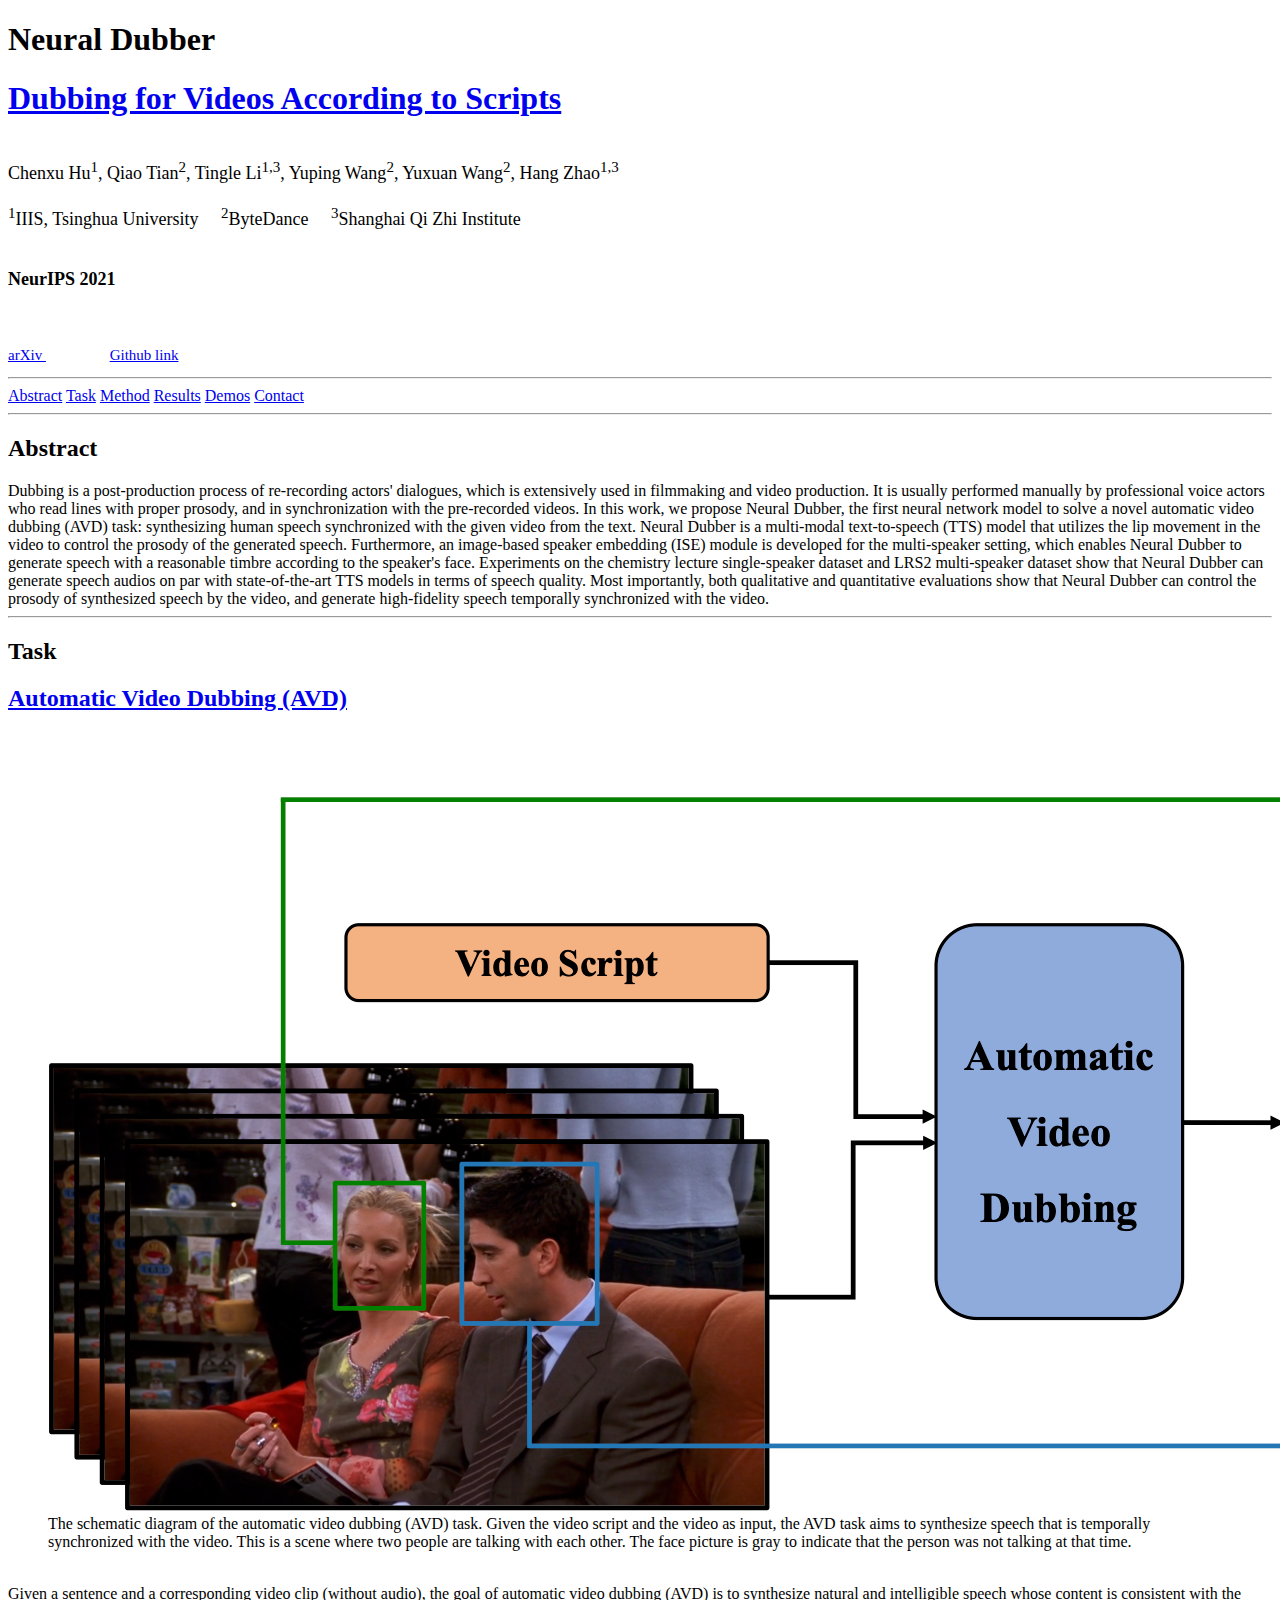
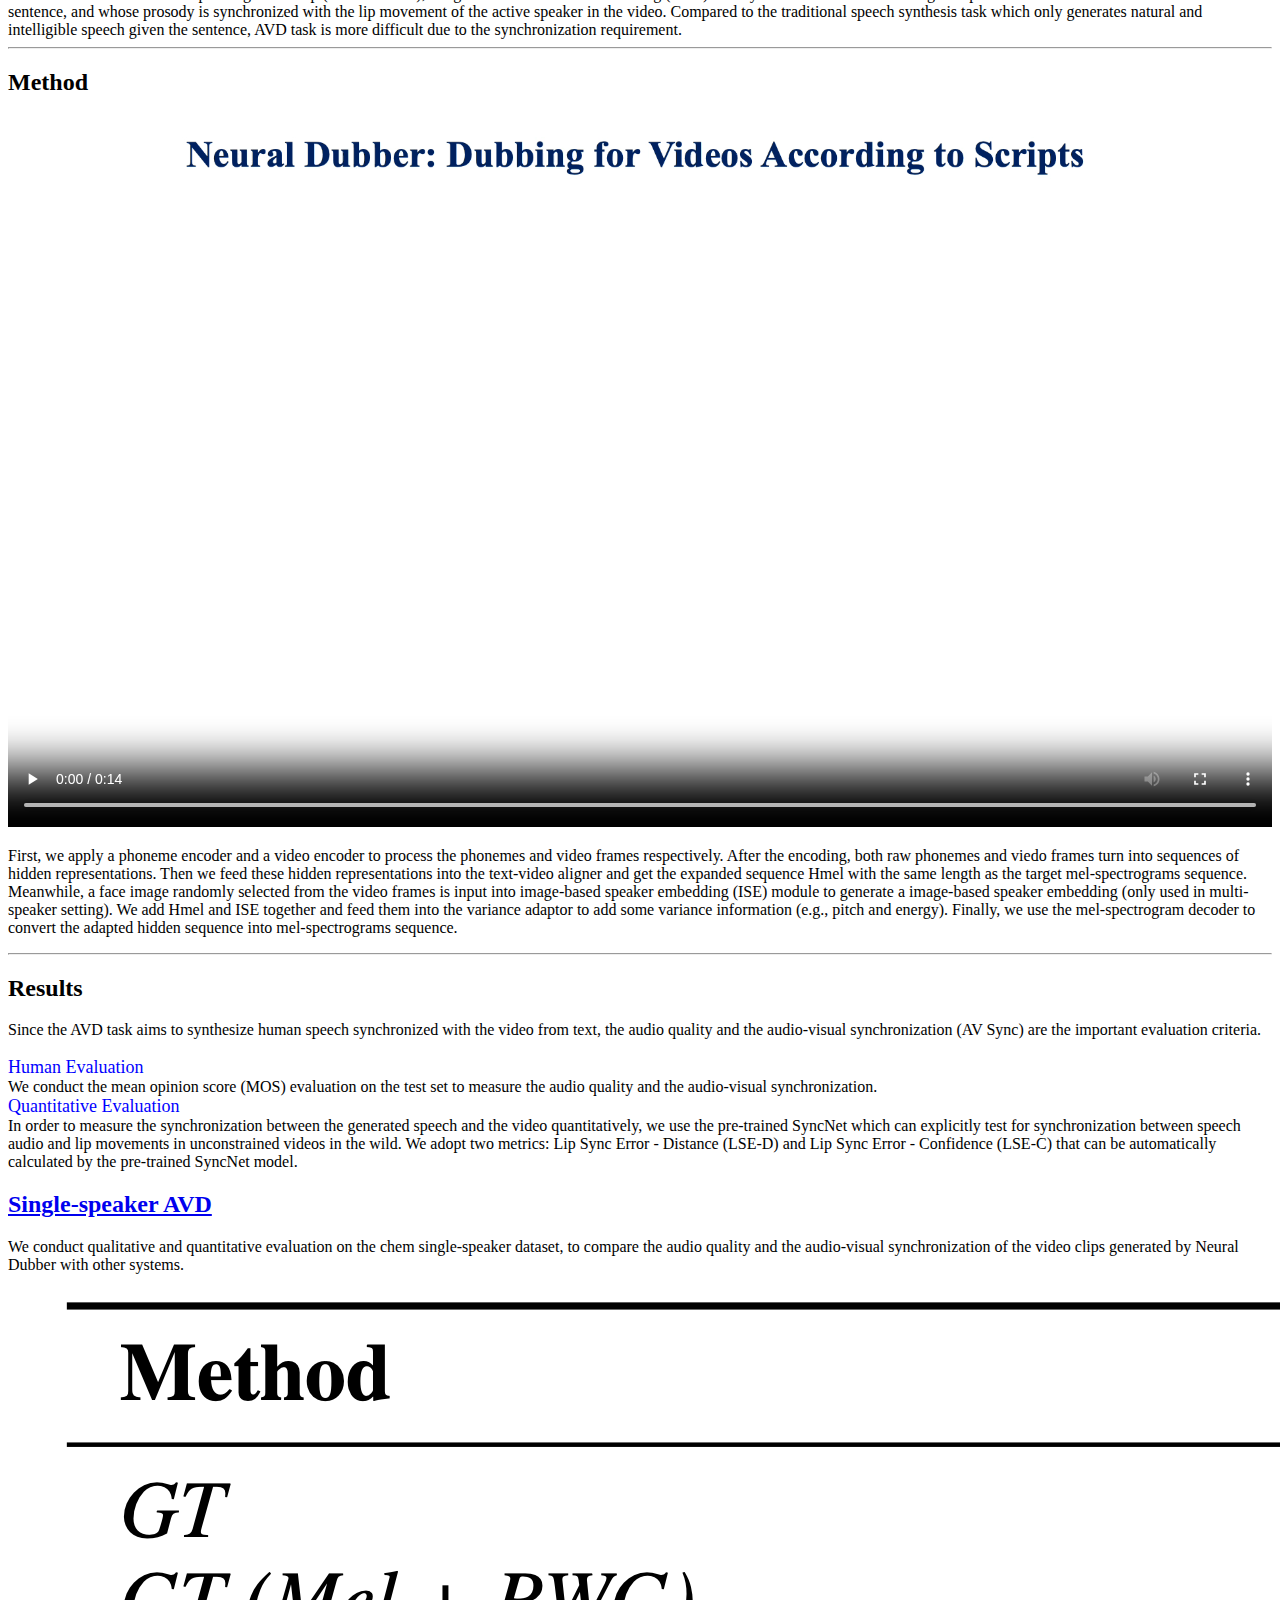
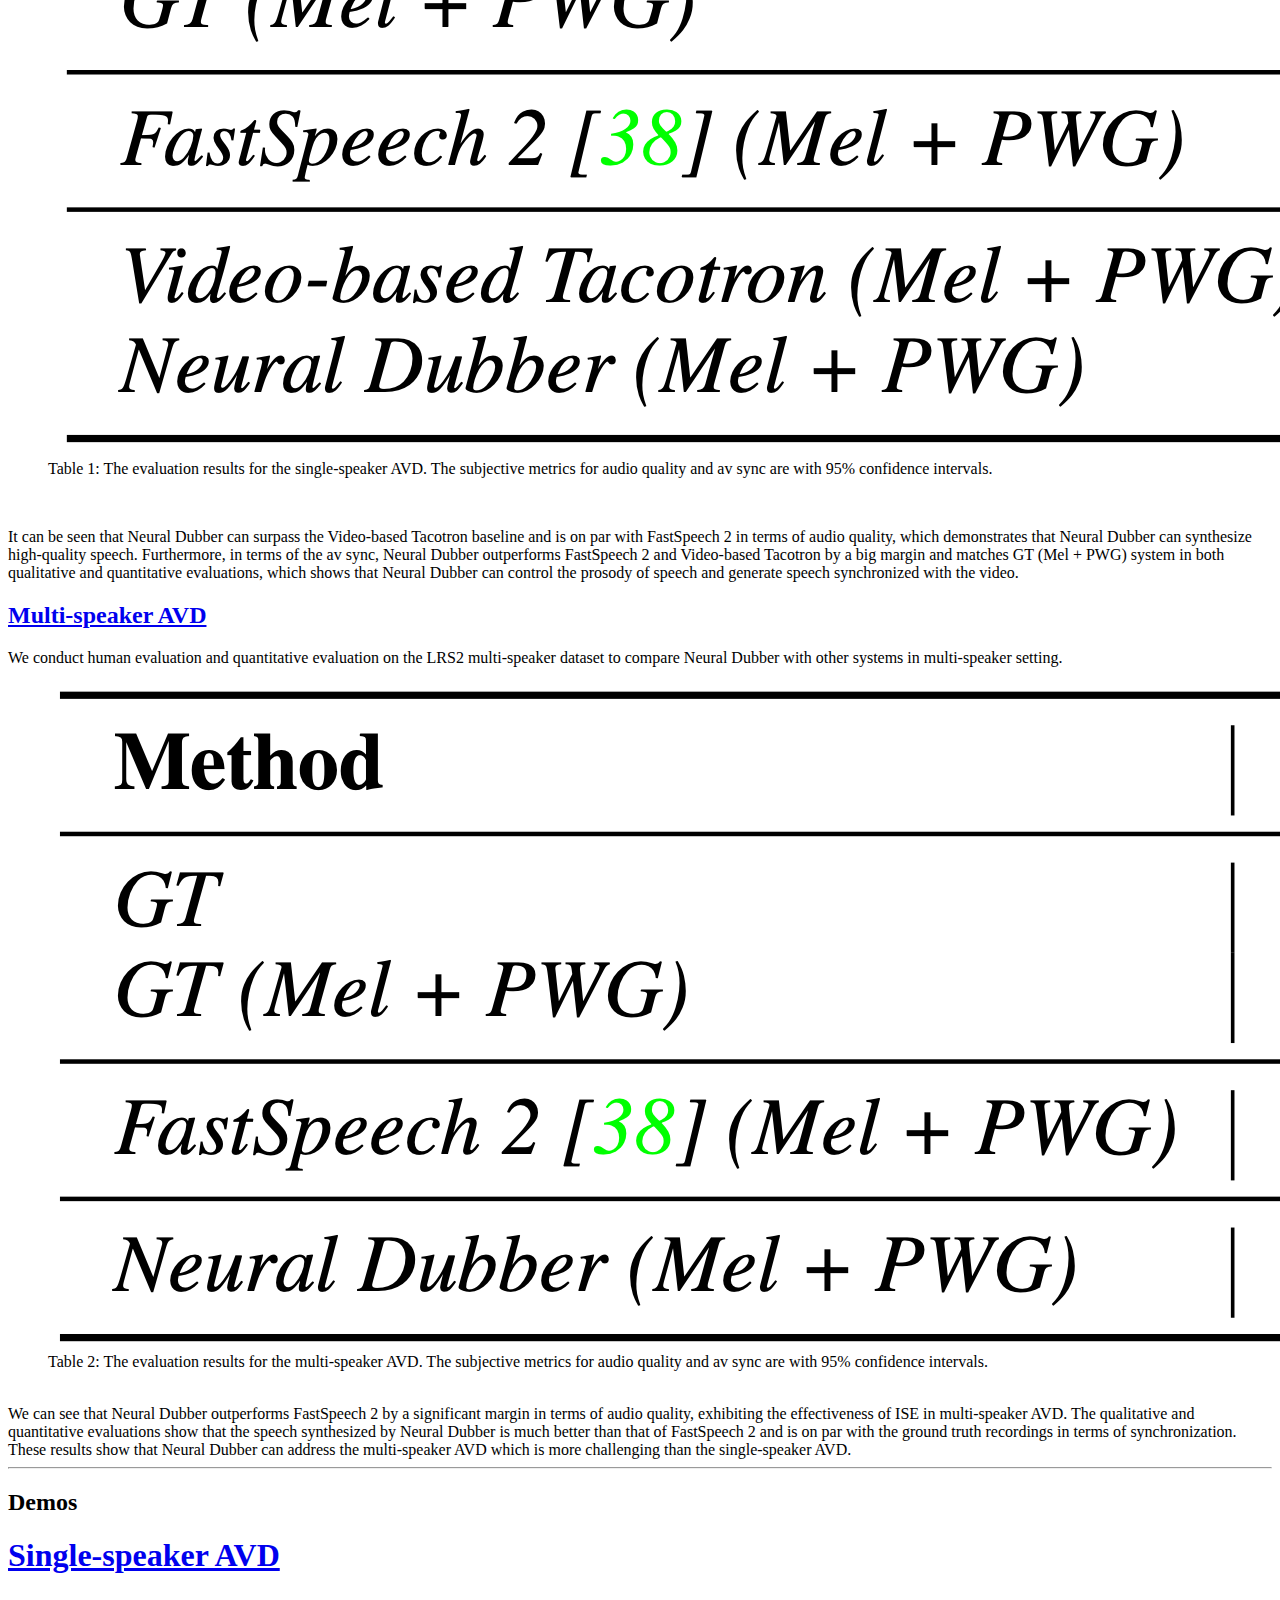
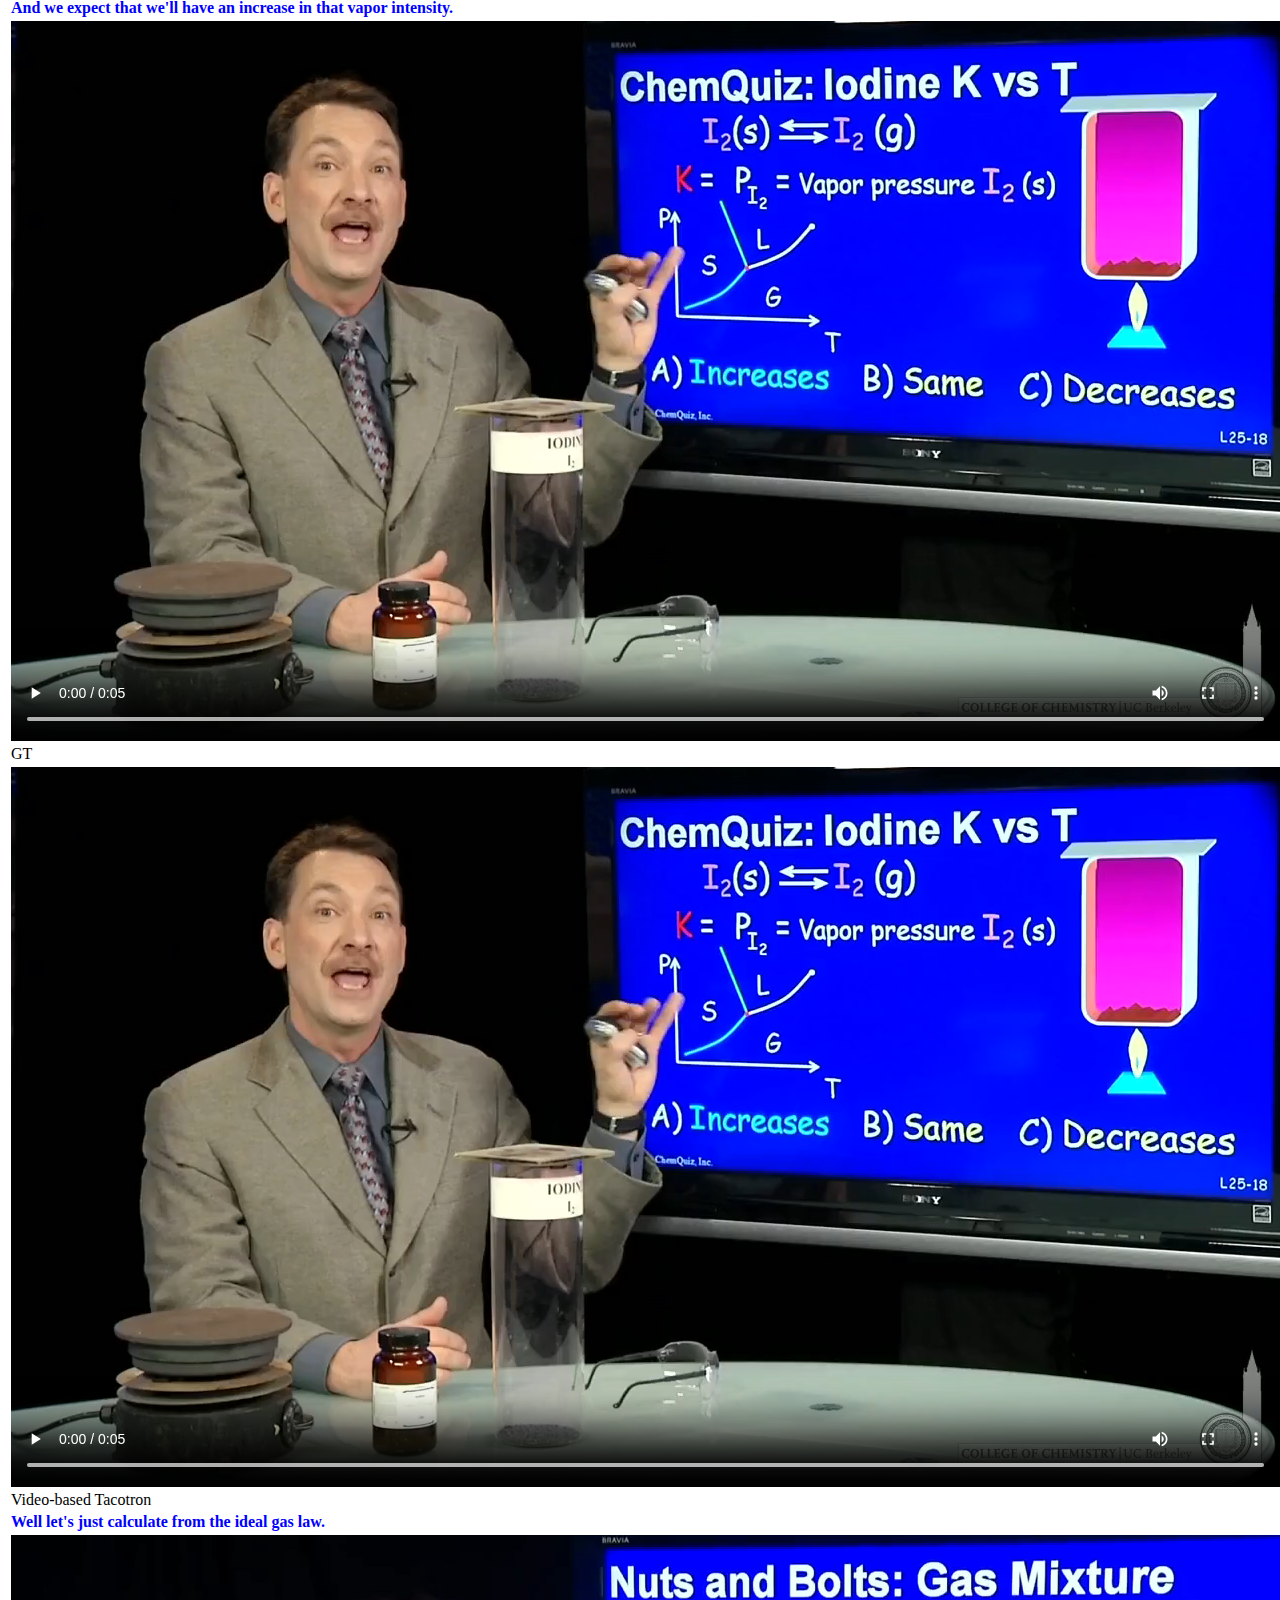
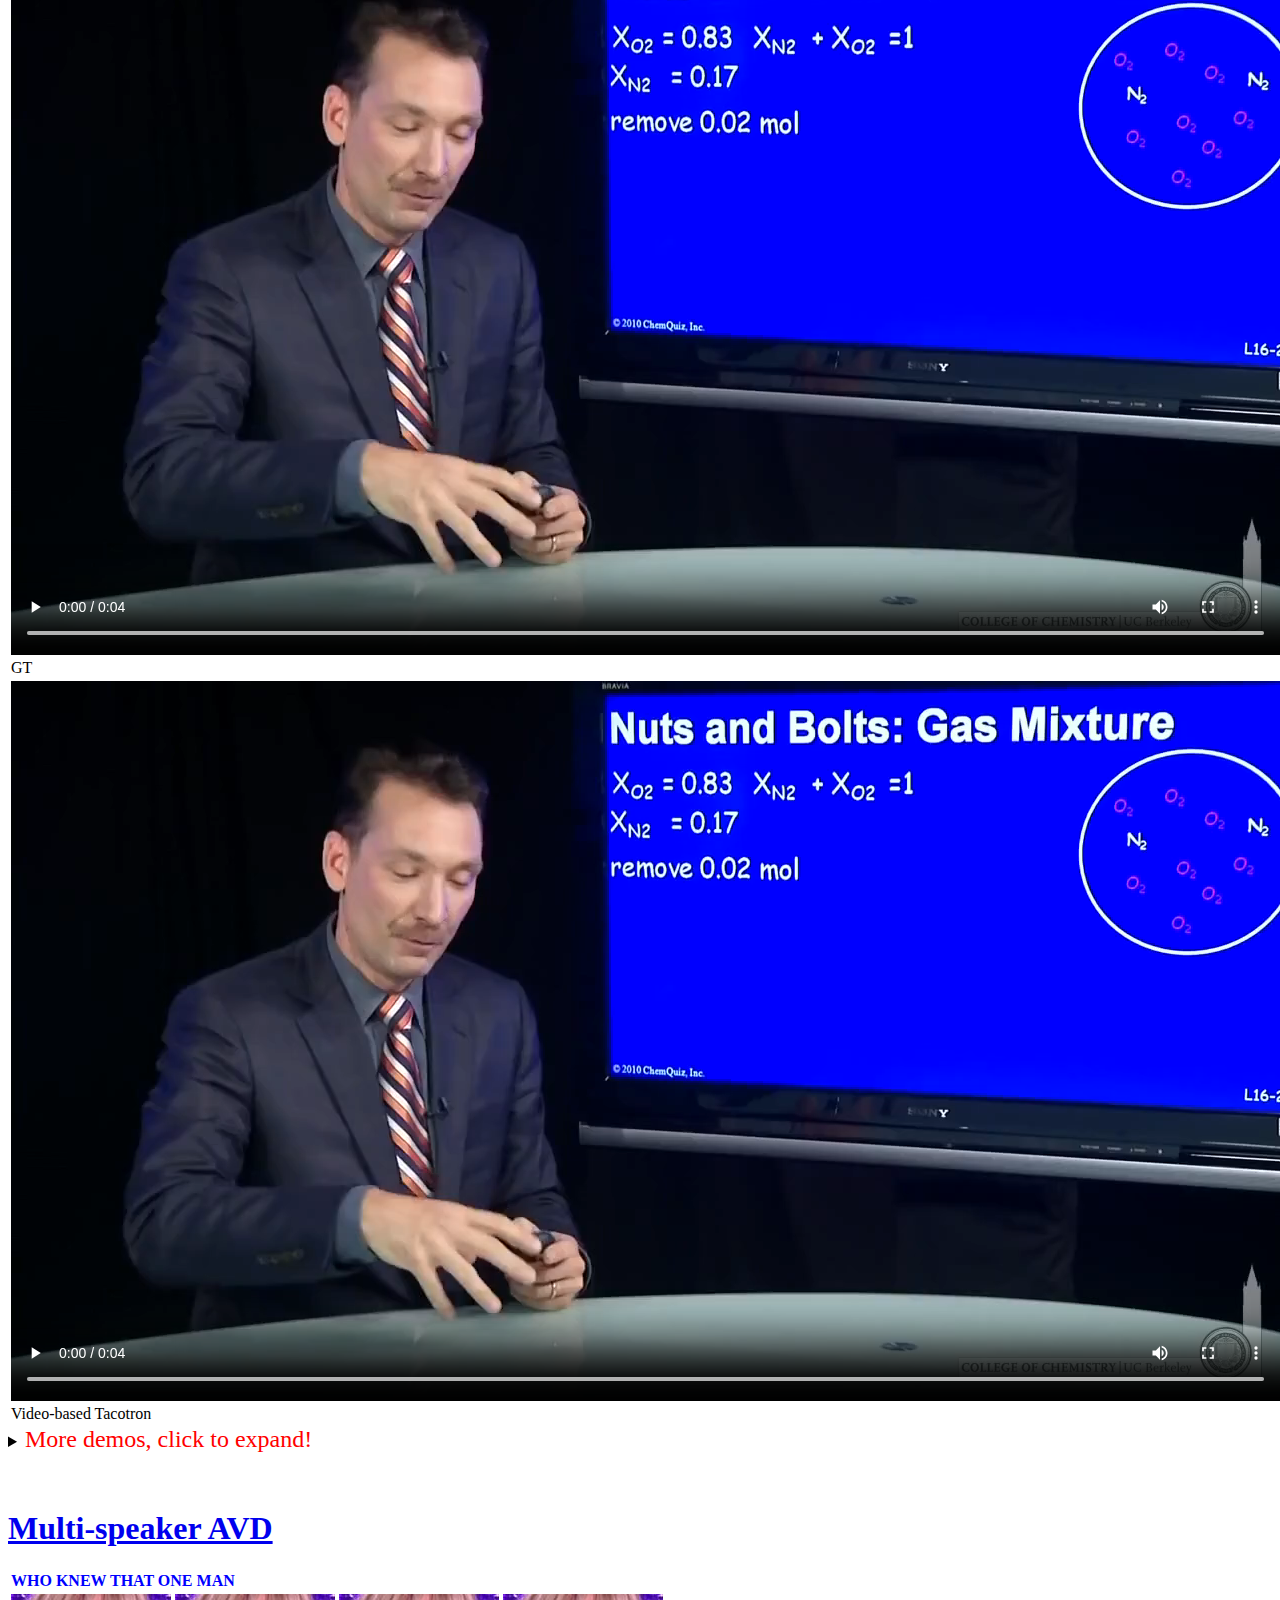
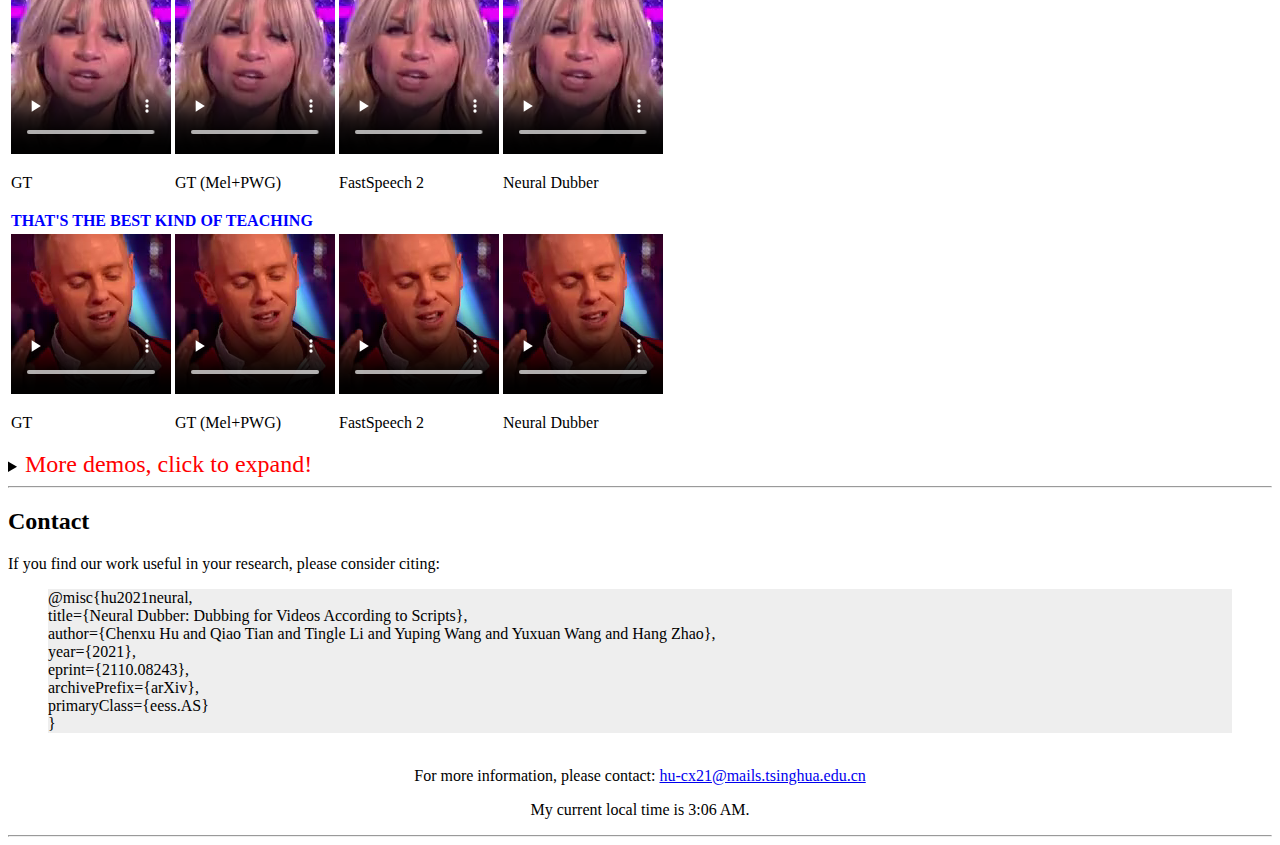
==== index.html @ ea9503c0 "init github pages" ====
<!DOCTYPE html>
<html lang="en-us">

    <head>
	<meta name="generator" content="Hugo 0.88.1" />
        <meta charset="utf-8">
<meta http-equiv="X-UA-Compatible" content="chrome=1">
<meta name="HandheldFriendly" content="True">
<meta name="MobileOptimized" content="320">
<meta name="viewport" content="width=device-width, initial-scale=1.0">
<meta name="referrer" content="no-referrer">
<meta name="description" content="Neural Dubber: Dubbing for Videos According to Scripts">
<title>
Neural Dubber
</title>

<link href="/NeuralDubber/index.xml" rel="alternate" type="application/rss+xml" title="Neural Dubber" />

        
        <meta property="og:title" content="Neural Dubber" />
<meta property="og:type" content="website" />
<meta property="og:description" content="Neural Dubber: Dubbing for Videos According to Scripts"/>
<meta property="og:url" content="https://tsinghua-mars-lab.github.io/NeuralDubber/"/>
<meta property="og:site_name" content="Neural Dubber"/>







        
<link rel="shortcut icon" href="/NeuralDubber/img/fav.ico">


        





<link rel="stylesheet" href="/NeuralDubber/css/main.min.3679995ba0ed4b91edeef430fd34cce1e8b53c123f9993c4861941eee80b46b1.css" integrity="sha256-NnmZW6DtS5Ht7vQw/TTM4ei1PBI/mZPEhhlB7ugLRrE=" crossorigin="anonymous" media="screen">





        


<link rel="stylesheet" href="https://tsinghua-mars-lab.github.io/NeuralDubber/styles/owlCarousel.min.b1f26e29c43c61fe8b5a6f225b4ee7c5f969a7b33cfe512706271e07246d93d1.css" integrity="sha256-sfJuKcQ8Yf6LWm8iW07nxflpp7M8/lEnBiceByRtk9E=" crossorigin="anonymous" media="screen">

    </head>

    <body>
        
        <section id="top" class="hero is-small">
            
            <div class="hero-head"></div>

            
            <div class="hero-body">
                <div class="container has-text-centered">
                    
                    <h1 class="bold-title ">
                        Neural Dubber
                    </h1>
                    <div class="subtitle is-3 ">
                        
<h1 id="dubbing-for-videos-according-to-scripts" class="anchor-link"><a href="#dubbing-for-videos-according-to-scripts">Dubbing for Videos According to Scripts</a></h1>
<DIV style="font-size: large">
<br>
Chenxu Hu<sup>1</sup>, Qiao Tian<sup>2</sup>, Tingle Li<sup>1,3</sup>, Yuping Wang<sup>2</sup>, Yuxuan Wang<sup>2</sup>, Hang Zhao<sup>1,3</sup>
<!-- <a href="https://people.csail.mit.edu/yuewang/">Yue Wang</a><sup>2</sup>, <a href="https://scholar.google.com.hk/citations?user=nUyTDosAAAAJ&hl=en/">Yilun Wang</a><sup>3</sup>, <a href="http://people.csail.mit.edu/hangzhao/">Hang Zhao</a><sup>1</sup> -->
<br>
<br>
<sup>1</sup>IIIS, Tsinghua University &nbsp;&nbsp;&nbsp;&nbsp;<sup>2</sup>ByteDance &nbsp;&nbsp;&nbsp;&nbsp;<sup>3</sup>Shanghai Qi Zhi Institute
<br>
<br>
<p><strong>NeurIPS 2021</strong></p>
<!-- <a href="mailto:liqi17@mails.tsinghua.edu.cn">liqi17@mails.tsinghua.edu.cn</a> -->
<DIV>
<br>
<div class="social-icons" style="font-size:15px">
    <a href="https://arxiv.org/abs/2110.08243">
        <i class="fas fab fa-sticky-note" style="font-size:35px"></i>arXiv
    </a>
    &nbsp;&nbsp;&nbsp;&nbsp;&nbsp;&nbsp;&nbsp;&nbsp;&nbsp;&nbsp;&nbsp;&nbsp;&nbsp;&nbsp;&nbsp;&nbsp;
    <a href="https://github.com/Tsinghua-MARS-Lab/NeuralDubber">
        <i class="fab fab fa-github" style="font-size: 35px"></i>Github link
    </a>
</div>
                    </div>
                    
                    
                    <div class="">
                        <div class="social-icons">
    
</div>

                    </div>
                    
                </div>
            </div> 
            

            <div class="hero-foot ">
                
                
<div class="container">
    <hr>
    <nav class="navbar" role="navigation" aria-label="main navigation">
        
        <a role="button" class="navbar-burger" data-target="navMenu" aria-label="menu" aria-expanded="false" >
          <span aria-hidden="true"></span>
          <span aria-hidden="true"></span>
          <span aria-hidden="true"></span>
        </a>
        <div class="navbar-menu has-content-centered" id="navMenu">
            
            
            
            

            
            

            

            

            
            
            
            
            
            <a class="navbar-item" href="#abstract">Abstract</a>
            
            
            
            
            
            <a class="navbar-item" href="#task">Task</a>
            
            
            
            
            
            <a class="navbar-item" href="#method">Method</a>
            
            
            
            
            
            <a class="navbar-item" href="#results">Results</a>
            
            
            
            
            
            <a class="navbar-item" href="#demos">Demos</a>
            
            
            
            

            
            
            <a class="navbar-item" href="#contact">Contact</a>
            
            

            

            
            
        </div>
    </nav>
    <hr>
</div>


            </div>
        </section> 

        
        
        

        

        

        
        
        
        
        
        

        
        <div class="section" id="abstract">
            <div class="container">
                <h2 class="title is-2 has-text-centered">Abstract</h2>
                
                <div class="markdown has-text-centered">
                    <div align="left">
Dubbing is a post-production process of re-recording actors' dialogues, which is extensively used in filmmaking and video production. It is usually performed manually by professional voice actors who read lines with proper prosody, and in synchronization with the pre-recorded videos. In this work, we propose Neural Dubber, the first neural network model to solve a novel automatic video dubbing (AVD) task: synthesizing human speech synchronized with the given video from the text. Neural Dubber is a multi-modal text-to-speech (TTS) model that utilizes the lip movement in the video to control the prosody of the generated speech. Furthermore, an image-based speaker embedding (ISE) module is developed for the multi-speaker setting, which enables Neural Dubber to generate speech with a reasonable timbre according to the speaker's face.  Experiments on the chemistry lecture single-speaker dataset and LRS2 multi-speaker dataset show that Neural Dubber can generate speech audios on par with state-of-the-art TTS models in terms of speech quality. Most importantly, both qualitative and quantitative evaluations show that Neural Dubber can control the prosody of synthesized speech by the video, and generate high-fidelity speech temporally synchronized with the video.
</div>

                </div>
                
            </div>
            
            <div class="container has-text-centered top-pad">
    <a href="#top">
        <i class="fa fa-arrow-up"></i>
    </a>
</div>

        </div>
        <div class="container">
            <hr>
        </div>
        
        
        
        
        
        
        

        
        <div class="section" id="task">
            <div class="container">
                <h2 class="title is-2 has-text-centered">Task</h2>
                
                <div class="markdown has-text-centered">
                    
<h2 id="automatic-video-dubbing-avd" class="anchor-link"><a href="#automatic-video-dubbing-avd">Automatic Video Dubbing (AVD)</a></h2>
<figure>
<img src="images/avd-task-crop.png" style="padding:0px; margin:0px">
<figcaption style="text-align:left">
<!-- <font size="1" color="red">This is some text!</font> -->
The schematic diagram of the automatic video dubbing (AVD) task. Given the video script and the video as input, the AVD task aims to synthesize speech that is temporally synchronized with the video. This is a scene where two people are talking with each other. The face picture is gray to indicate that the person was not talking at that time.
</figcaption>
</figure>
<br>
<div align="left">
Given a sentence and a corresponding video clip (without audio), the goal of automatic video dubbing (AVD) is to synthesize natural and intelligible speech whose content is consistent with the sentence, and whose prosody is synchronized with the lip movement of the active speaker in the video. Compared to the traditional speech synthesis task which only generates natural and intelligible speech given the sentence, AVD task is more difficult due to the synchronization requirement.
</div>
                </div>
                
            </div>
            
            <div class="container has-text-centered top-pad">
    <a href="#top">
        <i class="fa fa-arrow-up"></i>
    </a>
</div>

        </div>
        <div class="container">
            <hr>
        </div>
        
        
        
        
        
        
        

        
        <div class="section" id="method">
            <div class="container">
                <h2 class="title is-2 has-text-centered">Method</h2>
                
                <div class="markdown has-text-centered">
                    <video controls preload="auto" width="100%" autoplay="autoplay" loop playsinline class="html-video">
    <source src="videos/arch-bold-with-animation.mp4" type="video/mp4">
  <p>Your browser doesn't support embedded videos, but don't worry, you can <a href="videos/arch-bold-with-animation.mp4">download it</a> and watch it with your favorite video player!</p>
</video>
<br>
<!-- <br> -->
<p style="front-size:5;text-align:left">
First, we apply a phoneme encoder and a video encoder to process the phonemes and video frames respectively. After the encoding, both raw phonemes and viedo frames turn into sequences of hidden representations. Then we feed these hidden representations into the text-video aligner and get the expanded sequence Hmel with the same length as the target mel-spectrograms sequence. Meanwhile, a face image randomly selected from the video frames is input into image-based speaker embedding (ISE) module to generate a image-based speaker embedding (only used in multi-speaker setting). We add Hmel and ISE together and feed them into the variance adaptor to add some variance information (e.g., pitch and energy). Finally, we use the mel-spectrogram decoder to convert the adapted hidden sequence into mel-spectrograms sequence.
</p>
                </div>
                
            </div>
            
            <div class="container has-text-centered top-pad">
    <a href="#top">
        <i class="fa fa-arrow-up"></i>
    </a>
</div>

        </div>
        <div class="container">
            <hr>
        </div>
        
        
        
        
        
        
        

        
        <div class="section" id="results">
            <div class="container">
                <h2 class="title is-2 has-text-centered">Results</h2>
                
                <div class="markdown has-text-centered">
                    <DIV style="text-align:left">
Since the AVD task aims to synthesize human speech synchronized with the video from text, the audio quality and the audio-visual synchronization (AV Sync) are the important evaluation criteria.
<DIV>
<br>
<font size="4" color="blue" >Human Evaluation</font>
<br>
We conduct the mean opinion score (MOS) evaluation on the test set to measure the audio quality and the audio-visual synchronization.
<br>
<font size="4" color="blue" >Quantitative Evaluation</font>
<br>
In order to measure the synchronization between the generated speech and the video quantitatively, we use the pre-trained SyncNet which can explicitly test for synchronization between speech audio and lip movements in unconstrained videos in the wild. We adopt two metrics: Lip Sync Error - Distance (LSE-D) and Lip Sync Error - Confidence (LSE-C) that can be automatically calculated by the pre-trained SyncNet model.

<h2 id="single-speaker-avd" class="anchor-link"><a href="#single-speaker-avd">Single-speaker AVD</a></h2>
<p>We conduct qualitative and quantitative evaluation on the chem single-speaker dataset, to compare the audio quality and the audio-visual synchronization of the video clips generated by Neural Dubber with other systems.</p>
<figure>
<img src="images/single-mos.png" style="padding:0px; margin:0px">
<figcaption style="text-align:left">
<!-- <font size="1" color="red">This is some text!</font> -->
Table 1: The evaluation results for the single-speaker AVD. The subjective metrics for audio quality and av sync are with 95% confidence intervals.
</figcaption>
</figure>
<br>
<p>It can be seen that Neural Dubber can surpass the Video-based Tacotron baseline and is on par with FastSpeech 2 in terms of audio quality, which demonstrates that Neural Dubber can synthesize high-quality speech. Furthermore, in terms of the av sync, Neural Dubber outperforms FastSpeech 2 and Video-based Tacotron by a big margin and matches GT (Mel + PWG) system in both qualitative and quantitative evaluations, which shows that Neural Dubber can control the prosody of speech and generate speech synchronized with the video.</p>

<h2 id="multi-speaker-avd" class="anchor-link"><a href="#multi-speaker-avd">Multi-speaker AVD</a></h2>
<p>We conduct human evaluation and quantitative evaluation on the LRS2 multi-speaker dataset to compare Neural Dubber with other systems in multi-speaker setting.</p>
<figure>
<img src="images/multi-mos.png" style="padding:0px; margin:0px">
<figcaption style="text-align:left">
<!-- <font size="1" color="red">This is some text!</font> -->
Table 2: The evaluation results for the multi-speaker AVD. The subjective metrics for audio quality and av sync are with 95% confidence intervals.
</figcaption>
</figure>
<br>
We can see that Neural Dubber outperforms FastSpeech 2 by a significant margin in terms of audio quality, exhibiting the effectiveness of ISE in multi-speaker AVD. The qualitative and quantitative evaluations show that the speech synthesized by Neural Dubber is much better than that of FastSpeech 2 and is on par with the ground truth recordings in terms of synchronization. These results show that Neural Dubber can address the multi-speaker AVD which is more challenging than the single-speaker AVD.
                </div>
                
            </div>
            
            <div class="container has-text-centered top-pad">
    <a href="#top">
        <i class="fa fa-arrow-up"></i>
    </a>
</div>

        </div>
        <div class="container">
            <hr>
        </div>
        
        
        
        
        
        
        

        
        <div class="section" id="demos">
            <div class="container">
                <h2 class="title is-2 has-text-centered">Demos</h2>
                
                <div class="markdown has-text-centered">
                    
<h1 id="single-speaker-avd" class="anchor-link"><a href="#single-speaker-avd">Single-speaker AVD</a></h1>
<table frame=void style="border:none; padding:0; margin:0"> 
<colgroup>
<col width="33%">
<col width="33%">
<col width="33%">
</colgroup>
<!-- CASE 1 -->
<tr style="button-margin:0">
<td colspan="3" style="background-color:#FFFFFF; border:none; buttom-padding:0; margin:0">
<b><font size="large" color="blue" >And we expect that we'll have an increase in that vapor intensity.
</font></b>
</td>
</tr>
<tr style="button-margin:0">
<td style="background-color:#FFFFFF; border:none; buttom-padding:0; margin:0">
<video controls class="html-video">
<source src="videos/chem/gt/10.mp4" type="video/mp4">
<p>Your browser doesn't support embedded videos, but don't worry, you can <a href="videos/chem/gt/10.mp4">download it</a> and watch it with your favorite video player!</p>
</video>
GT
</td>
<td style="background-color:#FFFFFF; border:none; buttom-padding:0; margin:0">
<video controls class="html-video">
<source src="videos/chem/gt_mel/10.mp4" type="video/mp4">
  <p>Your browser doesn't support embedded videos, but don't worry, you can <a href="videos/chem/gt_mel/10.mp4">download it</a> and watch it with your favorite video player!</p>
</video>
GT (Mel + PWG)
</td>
<td style="background-color:#FFFFFF; border:none; buttom-padding:0; margin:0">
<video controls class="html-video">
<source src="videos/chem/fs2/10.mp4" type="video/mp4">
  <p>Your browser doesn't support embedded videos, but don't worry, you can <a href="videos/chem/fs2/10.mp4">download it</a> and watch it with your favorite video player!</p>
</video>
FastSpeech 2
</td>
</tr>
<tr style="button-margin:0" >
<td style="background-color:#FFFFFF; border:none; buttom-padding:0; margin:0">
<video controls class="html-video">
<source src="videos/chem/video_based_taco/10.mp4" type="video/mp4">
  <p>Your browser doesn't support embedded videos, but don't worry, you can <a href="videos/chem/video_based_taco/10.mp4">download it</a> and watch it with your favorite video player!</p>
</video>
Video-based Tacotron
</td>
<td style="background-color:#FFFFFF; border:none; buttom-padding:0; margin:0">
<video controls class="html-video">
<source src="videos/chem/neural_dubber/10.mp4" type="video/mp4">
  <p>Your browser doesn't support embedded videos, but don't worry, you can <a href="videos/chem/neural_dubber/10.mp4">download it</a> and watch it with your favorite video player!</p>
</video>
Neural Dubber
</td>
</tr>
<!-- CASE 2 -->
<tr style="button-margin:0">
<td colspan="3" style="background-color:#FFFFFF; border:none; buttom-padding:0; margin:0">
<b><font size="large" color="blue" >Well let's just calculate from the ideal gas law.
</font></b>
</td>
</tr>
<tr style="button-margin:0">
<td style="background-color:#FFFFFF; border:none; buttom-padding:0; margin:0">
<video controls class="html-video">
<source src="videos/chem/gt/5.mp4" type="video/mp4">
<p>Your browser doesn't support embedded videos, but don't worry, you can <a href="videos/chem/gt/5.mp4">download it</a> and watch it with your favorite video player!</p>
</video>
GT
</td>
<td style="background-color:#FFFFFF; border:none; buttom-padding:0; margin:0">
<video controls class="html-video">
<source src="videos/chem/gt_mel/5.mp4" type="video/mp4">
  <p>Your browser doesn't support embedded videos, but don't worry, you can <a href="videos/chem/gt_mel/5.mp4">download it</a> and watch it with your favorite video player!</p>
</video>
GT (Mel + PWG)
</td>
<td style="background-color:#FFFFFF; border:none; buttom-padding:0; margin:0">
<video controls class="html-video">
<source src="videos/chem/fs2/5.mp4" type="video/mp4">
  <p>Your browser doesn't support embedded videos, but don't worry, you can <a href="videos/chem/fs2/5.mp4">download it</a> and watch it with your favorite video player!</p>
</video>
FastSpeech 2
</td>
</tr>
<tr style="button-margin:0" >
<td style="background-color:#FFFFFF; border:none; buttom-padding:0; margin:0">
<video controls class="html-video">
<source src="videos/chem/video_based_taco/5.mp4" type="video/mp4">
  <p>Your browser doesn't support embedded videos, but don't worry, you can <a href="videos/chem/video_based_taco/5.mp4">download it</a> and watch it with your favorite video player!</p>
</video>
Video-based Tacotron
</td>
<td style="background-color:#FFFFFF; border:none; buttom-padding:0; margin:0">
<video controls class="html-video">
<source src="videos/chem/neural_dubber/5.mp4" type="video/mp4">
  <p>Your browser doesn't support embedded videos, but don't worry, you can <a href="videos/chem/neural_dubber/5.mp4">download it</a> and watch it with your favorite video player!</p>
</video>
Neural Dubber
</td>
</tr>
</table>
<details>
  <summary><font size="5" color="red" >More demos, click to expand!</font></summary>
<!-- TABLE 2 -->
<table frame=void style="border:none; padding:0; margin:0"> 
<colgroup>
<col width="33%">
<col width="33%">
<col width="33%">
</colgroup>
<!-- CASE 3 -->
<tr style="button-margin:0">
<td colspan="3" style="background-color:#FFFFFF; border:none; buttom-padding:0; margin:0">
<b><font size="large" color="blue" >So I can figure out the fraction of oxygen particles from the relationship between the pressures.
</font></b>
</td>
</tr>
<tr style="button-margin:0">
<td style="background-color:#FFFFFF; border:none; buttom-padding:0; margin:0">
<video controls class="html-video">
<source src="videos/chem/gt/4.mp4" type="video/mp4">
<p>Your browser doesn't support embedded videos, but don't worry, you can <a href="videos/chem/gt/4.mp4">download it</a> and watch it with your favorite video player!</p>
</video>
GT
</td>
<td style="background-color:#FFFFFF; border:none; buttom-padding:0; margin:0">
<video controls class="html-video">
<source src="videos/chem/gt_mel/4.mp4" type="video/mp4">
  <p>Your browser doesn't support embedded videos, but don't worry, you can <a href="videos/chem/gt_mel/4.mp4">download it</a> and watch it with your favorite video player!</p>
</video>
GT (Mel + PWG)
</td>
<td style="background-color:#FFFFFF; border:none; buttom-padding:0; margin:0">
<video controls class="html-video">
<source src="videos/chem/fs2/4.mp4" type="video/mp4">
  <p>Your browser doesn't support embedded videos, but don't worry, you can <a href="videos/chem/fs2/4.mp4">download it</a> and watch it with your favorite video player!</p>
</video>
FastSpeech 2
</td>
</tr>
<tr style="button-margin:0" >
<td style="background-color:#FFFFFF; border:none; buttom-padding:0; margin:0">
<video controls class="html-video">
<source src="videos/chem/video_based_taco/4.mp4" type="video/mp4">
  <p>Your browser doesn't support embedded videos, but don't worry, you can <a href="videos/chem/video_based_taco/4.mp4">download it</a> and watch it with your favorite video player!</p>
</video>
Video-based Tacotron
</td>
<td style="background-color:#FFFFFF; border:none; buttom-padding:0; margin:0">
<video controls class="html-video">
<source src="videos/chem/neural_dubber/4.mp4" type="video/mp4">
  <p>Your browser doesn't support embedded videos, but don't worry, you can <a href="videos/chem/neural_dubber/4.mp4">download it</a> and watch it with your favorite video player!</p>
</video>
Neural Dubber
</td>
</tr>
<!-- CASE 4 -->
<tr style="button-margin:0">
<td colspan="3" style="background-color:#FFFFFF; border:none; buttom-padding:0; margin:0">
<b><font size="large" color="blue" >So green is plus, green is plus, these are two wave functions coming together that have positive sign everywhere.
</font></b>
</td>
</tr>
<tr style="button-margin:0">
<td style="background-color:#FFFFFF; border:none; buttom-padding:0; margin:0">
<video controls class="html-video">
<source src="videos/chem/gt/9.mp4" type="video/mp4">
<p>Your browser doesn't support embedded videos, but don't worry, you can <a href="videos/chem/gt/9.mp4">download it</a> and watch it with your favorite video player!</p>
</video>
GT
</td>
<td style="background-color:#FFFFFF; border:none; buttom-padding:0; margin:0">
<video controls class="html-video">
<source src="videos/chem/gt_mel/9.mp4" type="video/mp4">
  <p>Your browser doesn't support embedded videos, but don't worry, you can <a href="videos/chem/gt_mel/9.mp4">download it</a> and watch it with your favorite video player!</p>
</video>
GT (Mel + PWG)
</td>
<td style="background-color:#FFFFFF; border:none; buttom-padding:0; margin:0">
<video controls class="html-video">
<source src="videos/chem/fs2/9.mp4" type="video/mp4">
  <p>Your browser doesn't support embedded videos, but don't worry, you can <a href="videos/chem/fs2/9.mp4">download it</a> and watch it with your favorite video player!</p>
</video>
FastSpeech 2
</td>
</tr>
<tr style="button-margin:0" >
<td style="background-color:#FFFFFF; border:none; buttom-padding:0; margin:0">
<video controls class="html-video">
<source src="videos/chem/video_based_taco/9.mp4" type="video/mp4">
  <p>Your browser doesn't support embedded videos, but don't worry, you can <a href="videos/chem/video_based_taco/9.mp4">download it</a> and watch it with your favorite video player!</p>
</video>
Video-based Tacotron
</td>
<td style="background-color:#FFFFFF; border:none; buttom-padding:0; margin:0">
<video controls class="html-video">
<source src="videos/chem/neural_dubber/9.mp4" type="video/mp4">
  <p>Your browser doesn't support embedded videos, but don't worry, you can <a href="videos/chem/neural_dubber/9.mp4">download it</a> and watch it with your favorite video player!</p>
</video>
Neural Dubber
</td>
</tr>
<!-- CASE 5 -->
<tr style="button-margin:0">
<td colspan="3" style="background-color:#FFFFFF; border:none; buttom-padding:0; margin:0">
<b><font size="large" color="blue" >So now if I know the pressure goes down by about half an atmosphere, well, the total pressure used to be 2.9.
</font></b>
</td>
</tr>
<tr style="button-margin:0">
<td style="background-color:#FFFFFF; border:none; buttom-padding:0; margin:0">
<video controls class="html-video">
<source src="videos/chem/gt/6.mp4" type="video/mp4">
<p>Your browser doesn't support embedded videos, but don't worry, you can <a href="videos/chem/gt/6.mp4">download it</a> and watch it with your favorite video player!</p>
</video>
GT
</td>
<td style="background-color:#FFFFFF; border:none; buttom-padding:0; margin:0">
<video controls class="html-video">
<source src="videos/chem/gt_mel/6.mp4" type="video/mp4">
  <p>Your browser doesn't support embedded videos, but don't worry, you can <a href="videos/chem/gt_mel/6.mp4">download it</a> and watch it with your favorite video player!</p>
</video>
GT (Mel + PWG)
</td>
<td style="background-color:#FFFFFF; border:none; buttom-padding:0; margin:0">
<video controls class="html-video">
<source src="videos/chem/fs2/6.mp4" type="video/mp4">
  <p>Your browser doesn't support embedded videos, but don't worry, you can <a href="videos/chem/fs2/6.mp4">download it</a> and watch it with your favorite video player!</p>
</video>
FastSpeech 2
</td>
</tr>
<tr style="button-margin:0" >
<td style="background-color:#FFFFFF; border:none; buttom-padding:0; margin:0">
<video controls class="html-video">
<source src="videos/chem/video_based_taco/6.mp4" type="video/mp4">
  <p>Your browser doesn't support embedded videos, but don't worry, you can <a href="videos/chem/video_based_taco/6.mp4">download it</a> and watch it with your favorite video player!</p>
</video>
Video-based Tacotron
</td>
<td style="background-color:#FFFFFF; border:none; buttom-padding:0; margin:0">
<video controls class="html-video">
<source src="videos/chem/neural_dubber/6.mp4" type="video/mp4">
  <p>Your browser doesn't support embedded videos, but don't worry, you can <a href="videos/chem/neural_dubber/6.mp4">download it</a> and watch it with your favorite video player!</p>
</video>
Neural Dubber
</td>
</tr>
<!-- CASE 6 -->
<tr style="button-margin:0">
<td colspan="3" style="background-color:#FFFFFF; border:none; buttom-padding:0; margin:0">
<b><font size="large" color="blue" >Just 100 thousandth of a mole dissolves in about a liter of water.
</font></b>
</td>
</tr>
<tr style="button-margin:0">
<td style="background-color:#FFFFFF; border:none; buttom-padding:0; margin:0">
<video controls class="html-video">
<source src="videos/chem/gt/7.mp4" type="video/mp4">
<p>Your browser doesn't support embedded videos, but don't worry, you can <a href="videos/chem/gt/7.mp4">download it</a> and watch it with your favorite video player!</p>
</video>
GT
</td>
<td style="background-color:#FFFFFF; border:none; buttom-padding:0; margin:0">
<video controls class="html-video">
<source src="videos/chem/gt_mel/7.mp4" type="video/mp4">
  <p>Your browser doesn't support embedded videos, but don't worry, you can <a href="videos/chem/gt_mel/7.mp4">download it</a> and watch it with your favorite video player!</p>
</video>
GT (Mel + PWG)
</td>
<td style="background-color:#FFFFFF; border:none; buttom-padding:0; margin:0">
<video controls class="html-video">
<source src="videos/chem/fs2/7.mp4" type="video/mp4">
  <p>Your browser doesn't support embedded videos, but don't worry, you can <a href="videos/chem/fs2/7.mp4">download it</a> and watch it with your favorite video player!</p>
</video>
FastSpeech 2
</td>
</tr>
<tr style="button-margin:0" >
<td style="background-color:#FFFFFF; border:none; buttom-padding:0; margin:0">
<video controls class="html-video">
<source src="videos/chem/video_based_taco/7.mp4" type="video/mp4">
  <p>Your browser doesn't support embedded videos, but don't worry, you can <a href="videos/chem/video_based_taco/7.mp4">download it</a> and watch it with your favorite video player!</p>
</video>
Video-based Tacotron
</td>
<td style="background-color:#FFFFFF; border:none; buttom-padding:0; margin:0">
<video controls class="html-video">
<source src="videos/chem/neural_dubber/7.mp4" type="video/mp4">
  <p>Your browser doesn't support embedded videos, but don't worry, you can <a href="videos/chem/neural_dubber/7.mp4">download it</a> and watch it with your favorite video player!</p>
</video>
Neural Dubber
</td>
</tr>
</table>
</details>
<br>
<br>

<h1 id="multi-speaker-avd" class="anchor-link"><a href="#multi-speaker-avd">Multi-speaker AVD</a></h1>
<table frame=void style="border:none; padding:0; margin:0"> 
<colgroup>
<col width="25%">
<col width="25%">
<col width="25%">
<col width="25%">
</colgroup>
<!-- CASE 1 -->
<tr style="button-margin:0">
<td colspan="4" style="background-color:#FFFFFF; border:none; buttom-padding:0; margin:0">
<b><font size="large" color="blue" >WHO KNEW THAT ONE MAN
</font></b>
</td>
</tr>
<tr style="button-margin:0">
<td style="background-color:#FFFFFF; border:none; buttom-padding:0; margin:0">
<video controls class="html-video">
<source src="videos/lrs2/gt/6.mp4" type="video/mp4">
<p>Your browser doesn't support embedded videos, but don't worry, you can <a href="videos/lrs2/gt/6.mp4">download it</a> and watch it with your favorite video player!</p>
</video>
<p>GT</p>
</td>
<td style="background-color:#FFFFFF; border:none; buttom-padding:0; margin:0">
<video controls class="html-video">
<source src="videos/lrs2/gt_mel/6.mp4" type="video/mp4">
  <p>Your browser doesn't support embedded videos, but don't worry, you can <a href="videos/lrs2/gt_mel/6.mp4">download it</a> and watch it with your favorite video player!</p>
</video>
<p>GT (Mel+PWG)</p>
</td>
<td style="background-color:#FFFFFF; border:none; buttom-padding:0; margin:0">
<video controls class="html-video">
<source src="videos/lrs2/fs2/6.mp4" type="video/mp4">
  <p>Your browser doesn't support embedded videos, but don't worry, you can <a href="videos/lrs2/fs2/6.mp4">download it</a> and watch it with your favorite video player!</p>
</video>
<p>FastSpeech 2</p>
</td>
<td style="background-color:#FFFFFF; border:none; buttom-padding:0; margin:0">
<video controls class="html-video">
<source src="videos/lrs2/nd/6.mp4" type="video/mp4">
  <p>Your browser doesn't support embedded videos, but don't worry, you can <a href="videos/lrs2/nd/6.mp4">download it</a> and watch it with your favorite video player!</p>
</video>
<p>Neural Dubber</p>
</td>
</tr>
<!-- CASE 2 -->
<tr style="button-margin:0">
<td colspan="4" style="background-color:#FFFFFF; border:none; buttom-padding:0; margin:0">
<b><font size="large" color="blue" >THAT'S THE BEST KIND OF TEACHING
</font></b>
</td>
</tr>
<tr style="button-margin:0">
<td style="background-color:#FFFFFF; border:none; buttom-padding:0; margin:0">
<video controls class="html-video">
<source src="videos/lrs2/gt/7.mp4" type="video/mp4">
<p>Your browser doesn't support embedded videos, but don't worry, you can <a href="videos/lrs2/gt/7.mp4">download it</a> and watch it with your favorite video player!</p>
</video>
<p>GT</p>
</td>
<td style="background-color:#FFFFFF; border:none; buttom-padding:0; margin:0">
<video controls class="html-video">
<source src="videos/lrs2/gt_mel/7.mp4" type="video/mp4">
  <p>Your browser doesn't support embedded videos, but don't worry, you can <a href="videos/lrs2/gt_mel/7.mp4">download it</a> and watch it with your favorite video player!</p>
</video>
<p>GT (Mel+PWG)</p>
</td>
<td style="background-color:#FFFFFF; border:none; buttom-padding:0; margin:0">
<video controls class="html-video">
<source src="videos/lrs2/fs2/7.mp4" type="video/mp4">
  <p>Your browser doesn't support embedded videos, but don't worry, you can <a href="videos/lrs2/fs2/7.mp4">download it</a> and watch it with your favorite video player!</p>
</video>
<p>FastSpeech 2</p>
</td>
<td style="background-color:#FFFFFF; border:none; buttom-padding:0; margin:0">
<video controls class="html-video">
<source src="videos/lrs2/nd/7.mp4" type="video/mp4">
  <p>Your browser doesn't support embedded videos, but don't worry, you can <a href="videos/lrs2/nd/7.mp4">download it</a> and watch it with your favorite video player!</p>
</video>
<p>Neural Dubber</p>
</td>
</tr>
</table>
<details>
  <summary><font size="5" color="red" >More demos, click to expand!</font></summary>
<!-- TABLE 2 -->
<table frame=void style="border:none; padding:0; margin:0"> 
<colgroup>
<col width="25%">
<col width="25%">
<col width="25%">
<col width="25%">
</colgroup>
<!-- CASE 1 -->
<tr style="button-margin:0">
<td colspan="4" style="background-color:#FFFFFF; border:none; buttom-padding:0; margin:0">
<b><font size="large" color="blue" >THE VERY BEST TALENTS
</font></b>
</td>
</tr>
<tr style="button-margin:0">
<td style="background-color:#FFFFFF; border:none; buttom-padding:0; margin:0">
<video controls class="html-video">
<source src="videos/lrs2/gt/9.mp4" type="video/mp4">
<p>Your browser doesn't support embedded videos, but don't worry, you can <a href="videos/lrs2/gt/9.mp4">download it</a> and watch it with your favorite video player!</p>
</video>
<p>GT</p>
</td>
<td style="background-color:#FFFFFF; border:none; buttom-padding:0; margin:0">
<video controls class="html-video">
<source src="videos/lrs2/gt_mel/9.mp4" type="video/mp4">
  <p>Your browser doesn't support embedded videos, but don't worry, you can <a href="videos/lrs2/gt_mel/9.mp4">download it</a> and watch it with your favorite video player!</p>
</video>
<p>GT (Mel+PWG)</p>
</td>
<td style="background-color:#FFFFFF; border:none; buttom-padding:0; margin:0">
<video controls class="html-video">
<source src="videos/lrs2/fs2/9.mp4" type="video/mp4">
  <p>Your browser doesn't support embedded videos, but don't worry, you can <a href="videos/lrs2/fs2/9.mp4">download it</a> and watch it with your favorite video player!</p>
</video>
<p>FastSpeech 2</p>
</td>
<td style="background-color:#FFFFFF; border:none; buttom-padding:0; margin:0">
<video controls class="html-video">
<source src="videos/lrs2/nd/9.mp4" type="video/mp4">
  <p>Your browser doesn't support embedded videos, but don't worry, you can <a href="videos/lrs2/nd/9.mp4">download it</a> and watch it with your favorite video player!</p>
</video>
<p>Neural Dubber</p>
</td>
</tr>
<!-- CASE 2 -->
<tr style="button-margin:0">
<td colspan="4" style="background-color:#FFFFFF; border:none; buttom-padding:0; margin:0">
<b><font size="large" color="blue" >THE FIRST AND SECOND FLOOR FLATS
</font></b>
</td>
</tr>
<tr style="button-margin:0">
<td style="background-color:#FFFFFF; border:none; buttom-padding:0; margin:0">
<video controls class="html-video">
<source src="videos/lrs2/gt/1.mp4" type="video/mp4">
<p>Your browser doesn't support embedded videos, but don't worry, you can <a href="videos/lrs2/gt/1.mp4">download it</a> and watch it with your favorite video player!</p>
</video>
<p>GT</p>
</td>
<td style="background-color:#FFFFFF; border:none; buttom-padding:0; margin:0">
<video controls class="html-video">
<source src="videos/lrs2/gt_mel/1.mp4" type="video/mp4">
  <p>Your browser doesn't support embedded videos, but don't worry, you can <a href="videos/lrs2/gt_mel/1.mp4">download it</a> and watch it with your favorite video player!</p>
</video>
<p>GT (Mel+PWG)</p>
</td>
<td style="background-color:#FFFFFF; border:none; buttom-padding:0; margin:0">
<video controls class="html-video">
<source src="videos/lrs2/fs2/1.mp4" type="video/mp4">
  <p>Your browser doesn't support embedded videos, but don't worry, you can <a href="videos/lrs2/fs2/1.mp4">download it</a> and watch it with your favorite video player!</p>
</video>
<p>FastSpeech 2</p>
</td>
<td style="background-color:#FFFFFF; border:none; buttom-padding:0; margin:0">
<video controls class="html-video">
<source src="videos/lrs2/nd/1.mp4" type="video/mp4">
  <p>Your browser doesn't support embedded videos, but don't worry, you can <a href="videos/lrs2/nd/1.mp4">download it</a> and watch it with your favorite video player!</p>
</video>
<p>Neural Dubber</p>
</td>
</tr>
<!-- CASE 3 -->
<tr style="button-margin:0">
<td colspan="4" style="background-color:#FFFFFF; border:none; buttom-padding:0; margin:0">
<b><font size="large" color="blue" >TIME NOW FOR ONE OF THE GREATEST TV COMEBACKS OF OUR TIME
</font></b>
</td>
</tr>
<tr style="button-margin:0">
<td style="background-color:#FFFFFF; border:none; buttom-padding:0; margin:0">
<video controls class="html-video">
<source src="videos/lrs2/gt/4.mp4" type="video/mp4">
<p>Your browser doesn't support embedded videos, but don't worry, you can <a href="videos/lrs2/gt/4.mp4">download it</a> and watch it with your favorite video player!</p>
</video>
<p>GT</p>
</td>
<td style="background-color:#FFFFFF; border:none; buttom-padding:0; margin:0">
<video controls class="html-video">
<source src="videos/lrs2/gt_mel/4.mp4" type="video/mp4">
  <p>Your browser doesn't support embedded videos, but don't worry, you can <a href="videos/lrs2/gt_mel/4.mp4">download it</a> and watch it with your favorite video player!</p>
</video>
<p>GT (Mel+PWG)</p>
</td>
<td style="background-color:#FFFFFF; border:none; buttom-padding:0; margin:0">
<video controls class="html-video">
<source src="videos/lrs2/fs2/4.mp4" type="video/mp4">
  <p>Your browser doesn't support embedded videos, but don't worry, you can <a href="videos/lrs2/fs2/4.mp4">download it</a> and watch it with your favorite video player!</p>
</video>
<p>FastSpeech 2</p>
</td>
<td style="background-color:#FFFFFF; border:none; buttom-padding:0; margin:0">
<video controls class="html-video">
<source src="videos/lrs2/nd/4.mp4" type="video/mp4">
  <p>Your browser doesn't support embedded videos, but don't worry, you can <a href="videos/lrs2/nd/4.mp4">download it</a> and watch it with your favorite video player!</p>
</video>
<p>Neural Dubber</p>
</td>
</tr>
<!-- CASE 4 -->
<tr style="button-margin:0">
<td colspan="4" style="background-color:#FFFFFF; border:none; buttom-padding:0; margin:0">
<b><font size="large" color="blue" >YOU HAVE A PROBLEM WITH IT
</font></b>
</td>
</tr>
<tr style="button-margin:0">
<td style="background-color:#FFFFFF; border:none; buttom-padding:0; margin:0">
<video controls class="html-video">
<source src="videos/lrs2/gt/3.mp4" type="video/mp4">
<p>Your browser doesn't support embedded videos, but don't worry, you can <a href="videos/lrs2/gt/3.mp4">download it</a> and watch it with your favorite video player!</p>
</video>
<p>GT</p>
</td>
<td style="background-color:#FFFFFF; border:none; buttom-padding:0; margin:0">
<video controls class="html-video">
<source src="videos/lrs2/gt_mel/3.mp4" type="video/mp4">
  <p>Your browser doesn't support embedded videos, but don't worry, you can <a href="videos/lrs2/gt_mel/3.mp4">download it</a> and watch it with your favorite video player!</p>
</video>
<p>GT (Mel+PWG)</p>
</td>
<td style="background-color:#FFFFFF; border:none; buttom-padding:0; margin:0">
<video controls class="html-video">
<source src="videos/lrs2/fs2/3.mp4" type="video/mp4">
  <p>Your browser doesn't support embedded videos, but don't worry, you can <a href="videos/lrs2/fs2/3.mp4">download it</a> and watch it with your favorite video player!</p>
</video>
<p>FastSpeech 2</p>
</td>
<td style="background-color:#FFFFFF; border:none; buttom-padding:0; margin:0">
<video controls class="html-video">
<source src="videos/lrs2/nd/3.mp4" type="video/mp4">
  <p>Your browser doesn't support embedded videos, but don't worry, you can <a href="videos/lrs2/nd/3.mp4">download it</a> and watch it with your favorite video player!</p>
</video>
<p>Neural Dubber</p>
</td>
</tr>
</table>
</details>
                </div>
                
            </div>
            
            <div class="container has-text-centered top-pad">
    <a href="#top">
        <i class="fa fa-arrow-up"></i>
    </a>
</div>

        </div>
        <div class="container">
            <hr>
        </div>
        
        
        
        
        
        
        <div class="section" id="contact">
            <div class="container has-text-centered">
                <h2 class="title is-2">Contact</h2>
                <div class="markdown">
                    <p>If you find our work useful in your research, please consider citing:</p>
<blockquote style="text-align:left; background-color:#EEEEEE">
@misc{hu2021neural,<br>
      title={Neural Dubber: Dubbing for Videos According to Scripts},<br>
      author={Chenxu Hu and Qiao Tian and Tingle Li and Yuping Wang and Yuxuan Wang and Hang Zhao},<br>
      year={2021},<br>
      eprint={2110.08243},<br>
      archivePrefix={arXiv},<br>
      primaryClass={eess.AS}<br>
}
</blockquote>
<br>
<DIV style="text-align:center">
For more information, please contact: <a href="mailto:hu-cx21@mails.tsinghua.edu.cn">hu-cx21@mails.tsinghua.edu.cn</a>
<DIV>
                </div>
                
                <p>My current local time is <span id="time"></span>.</p>
                
                
                <div class="social-icons">
    
</div>

            </div>
            
            <div class="container has-text-centered top-pad">
    <a href="#top">
        <i class="fa fa-arrow-up"></i>
    </a>
</div>

        </div>
        <div class="container">
            <hr>
        </div>
        
        
        

        <div class="section" id="footer">
    <div class="container has-text-centered">
    
        <span class="footer-text">
            
        </span>
    
    </div>
</div>


        
        


<script src="https://tsinghua-mars-lab.github.io/NeuralDubber/js/bundle.f1741e9868b2f697e71cf8fccfcc12166540999b3d36f8fb9edd0882ba425d55.js" integrity="sha256-8XQemGiy9pfnHPj8z8wSFmVAmZs9Nvj7nt0IgrpCXVU="></script>






        


<script src="https://tsinghua-mars-lab.github.io/NeuralDubber/js/bundleOwlCarousel.bc6b73f0a36bf19c70c5df8fc352d322988ca2bc40743fb836ee7371d555c28a.js" integrity="sha256-vGtz8KNr8Zxwxd&#43;Pw1LTIpiMorxAdD&#43;4Nu5zcdVVwoo="></script>


        
        <script>
            function update_localtime() {
                const time = new Date().toLocaleTimeString('en-US', { timeZone: 'Asia\/Shanghai', timeStyle: 'short' });
                document.getElementById('time').innerHTML = time;
            }
            update_localtime();
            
            setInterval(update_localtime, 1000);
        </script>
        
    </body>

</html>
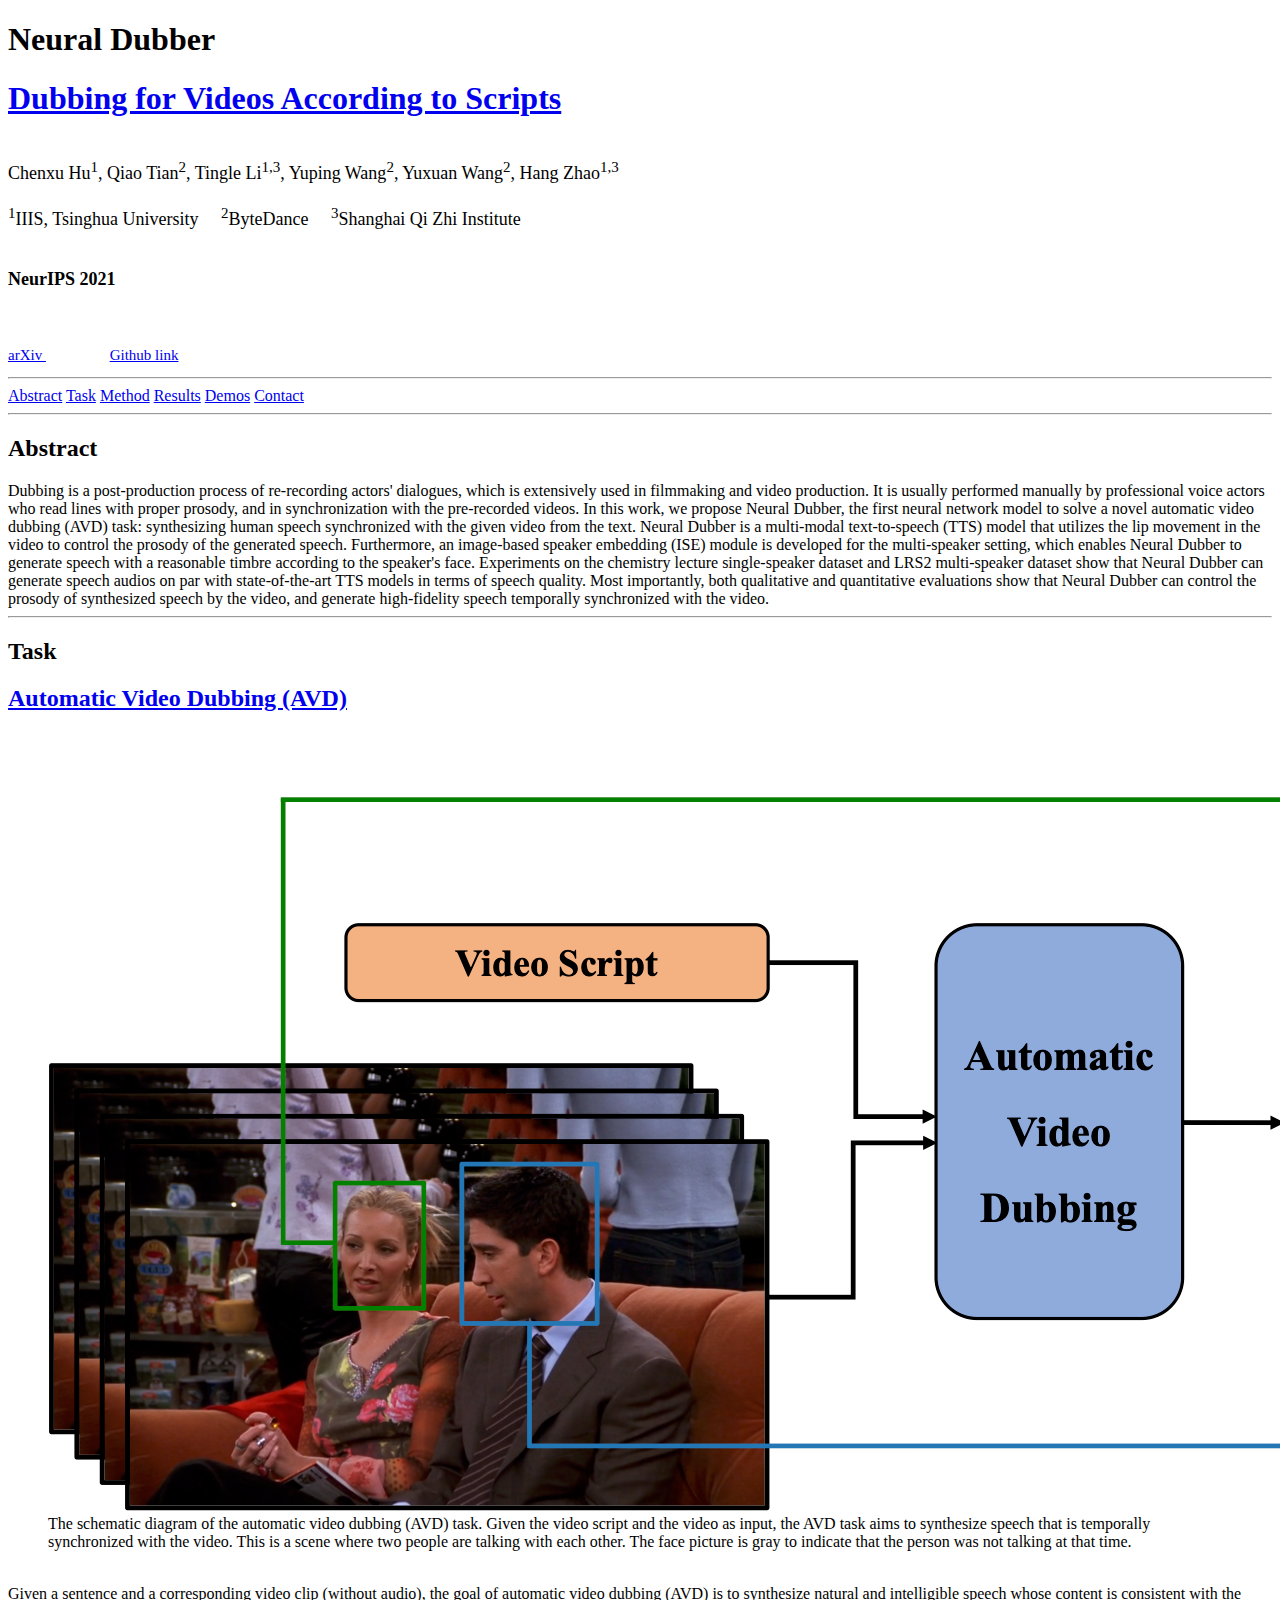
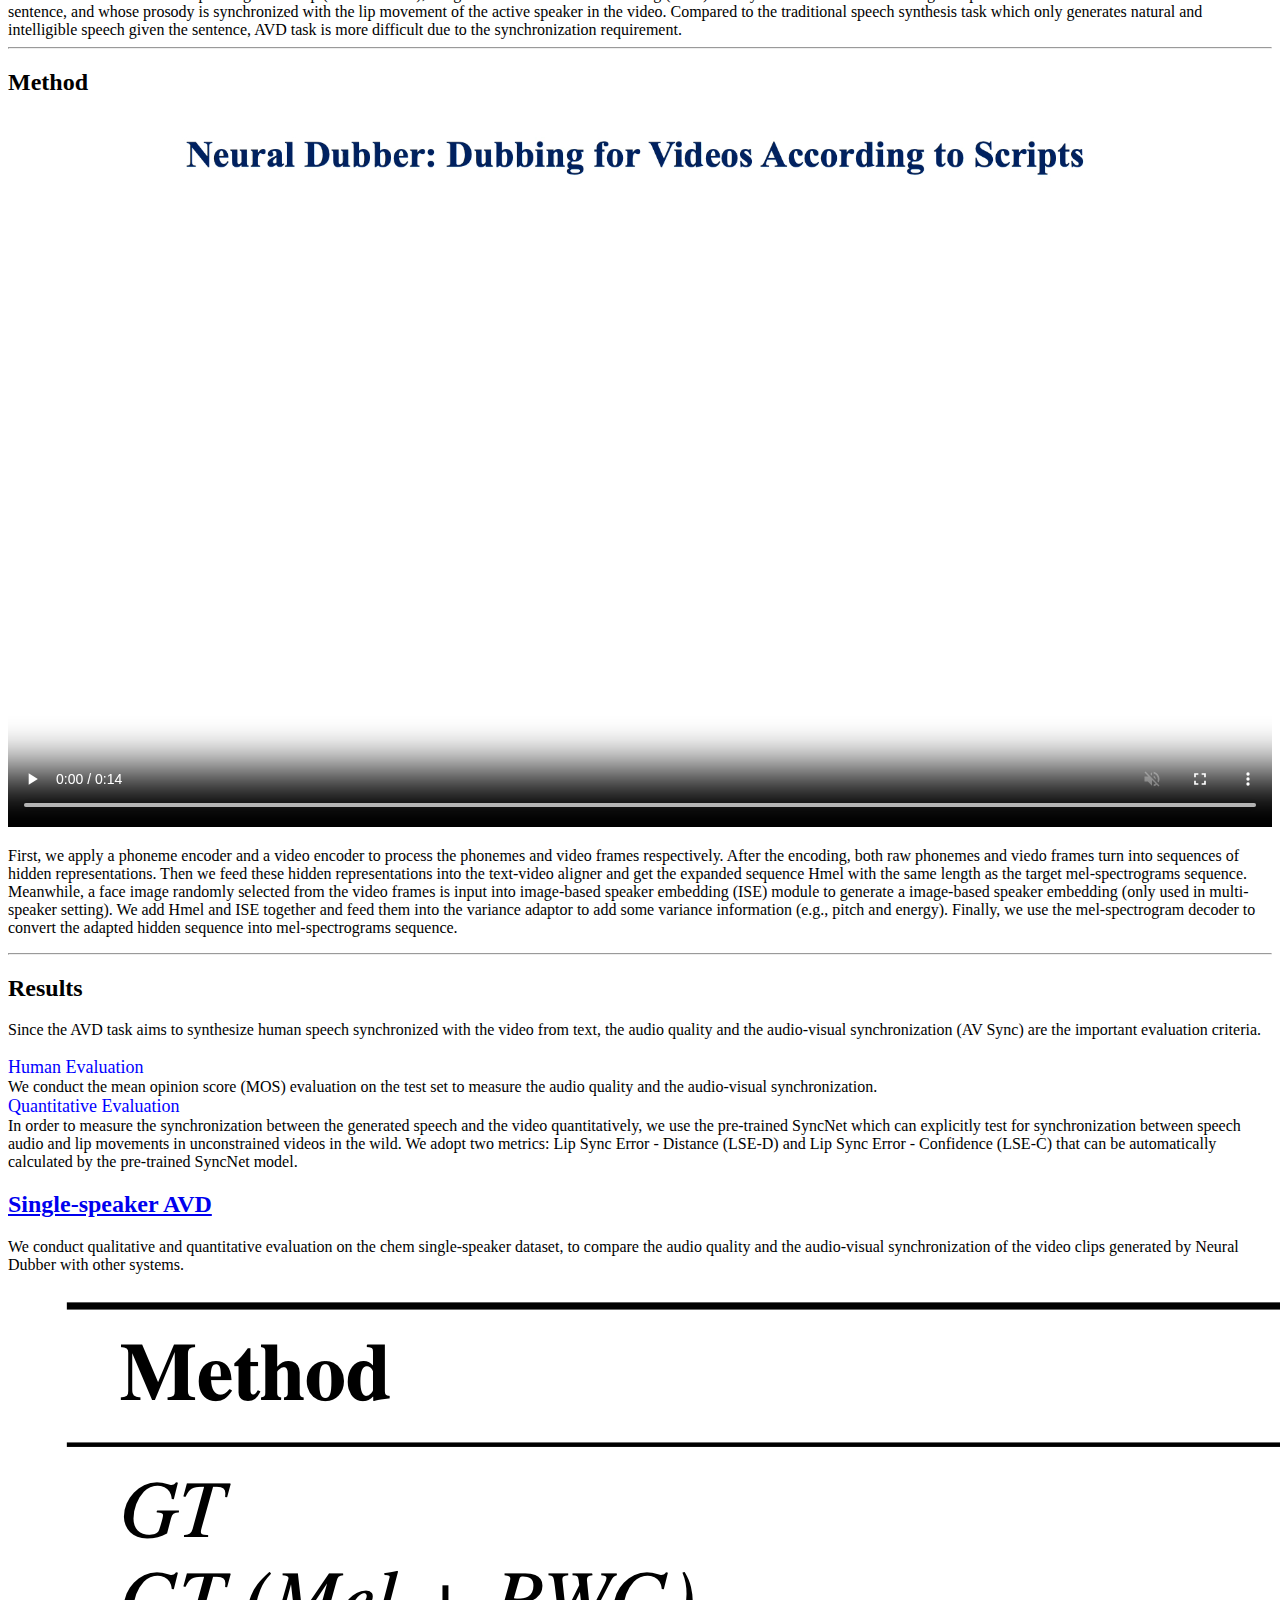
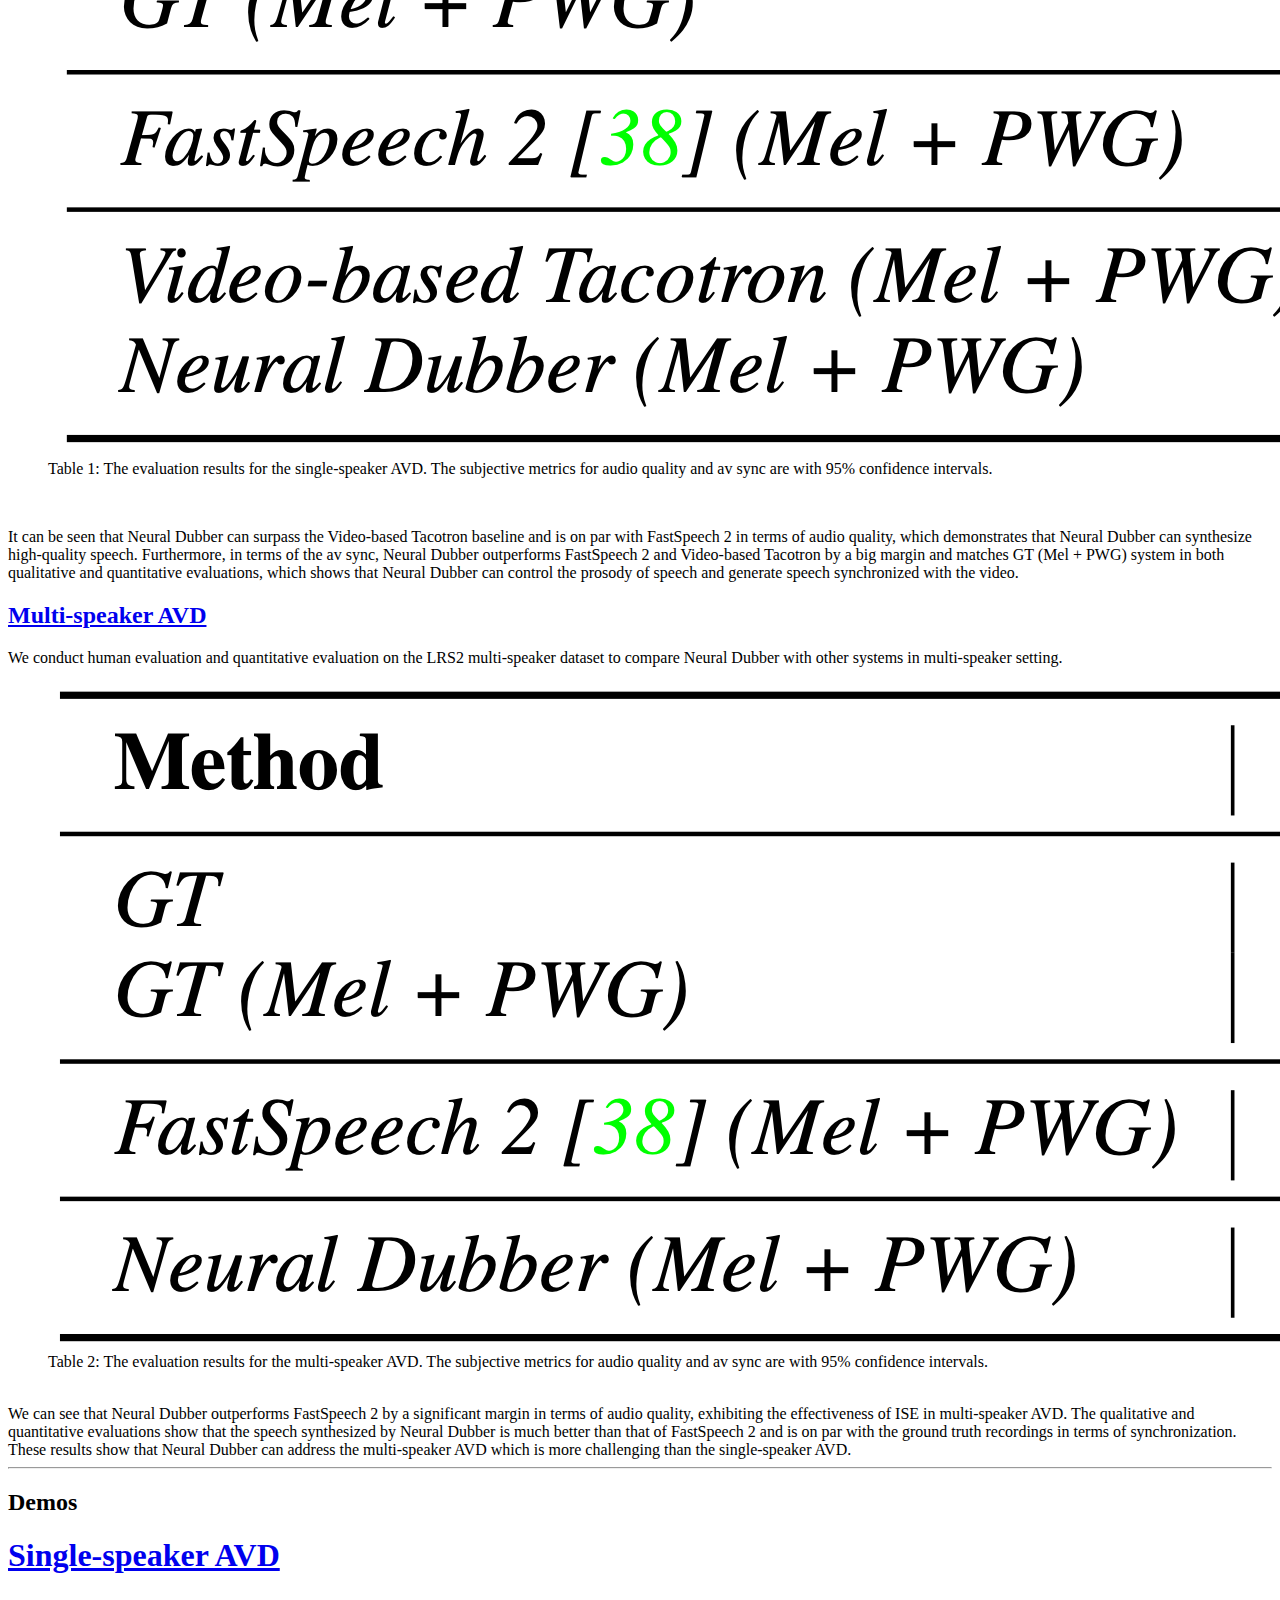
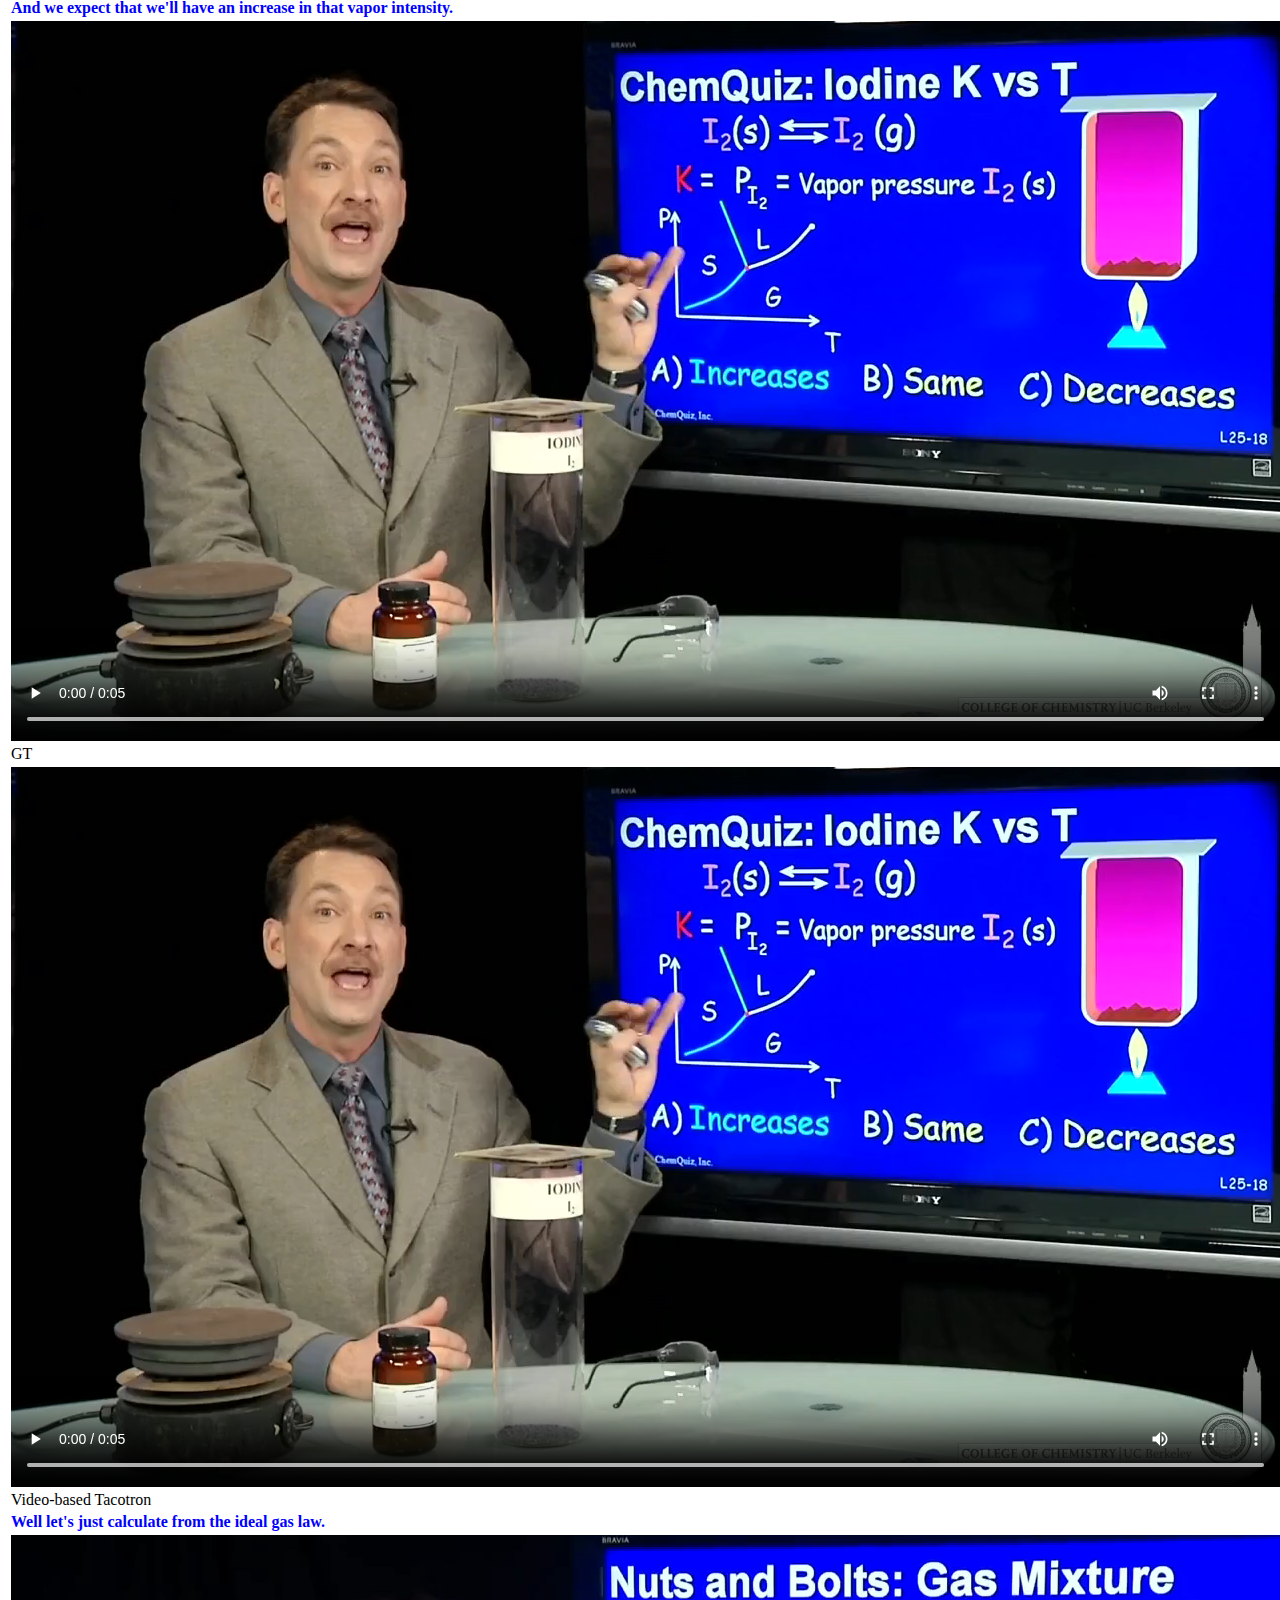
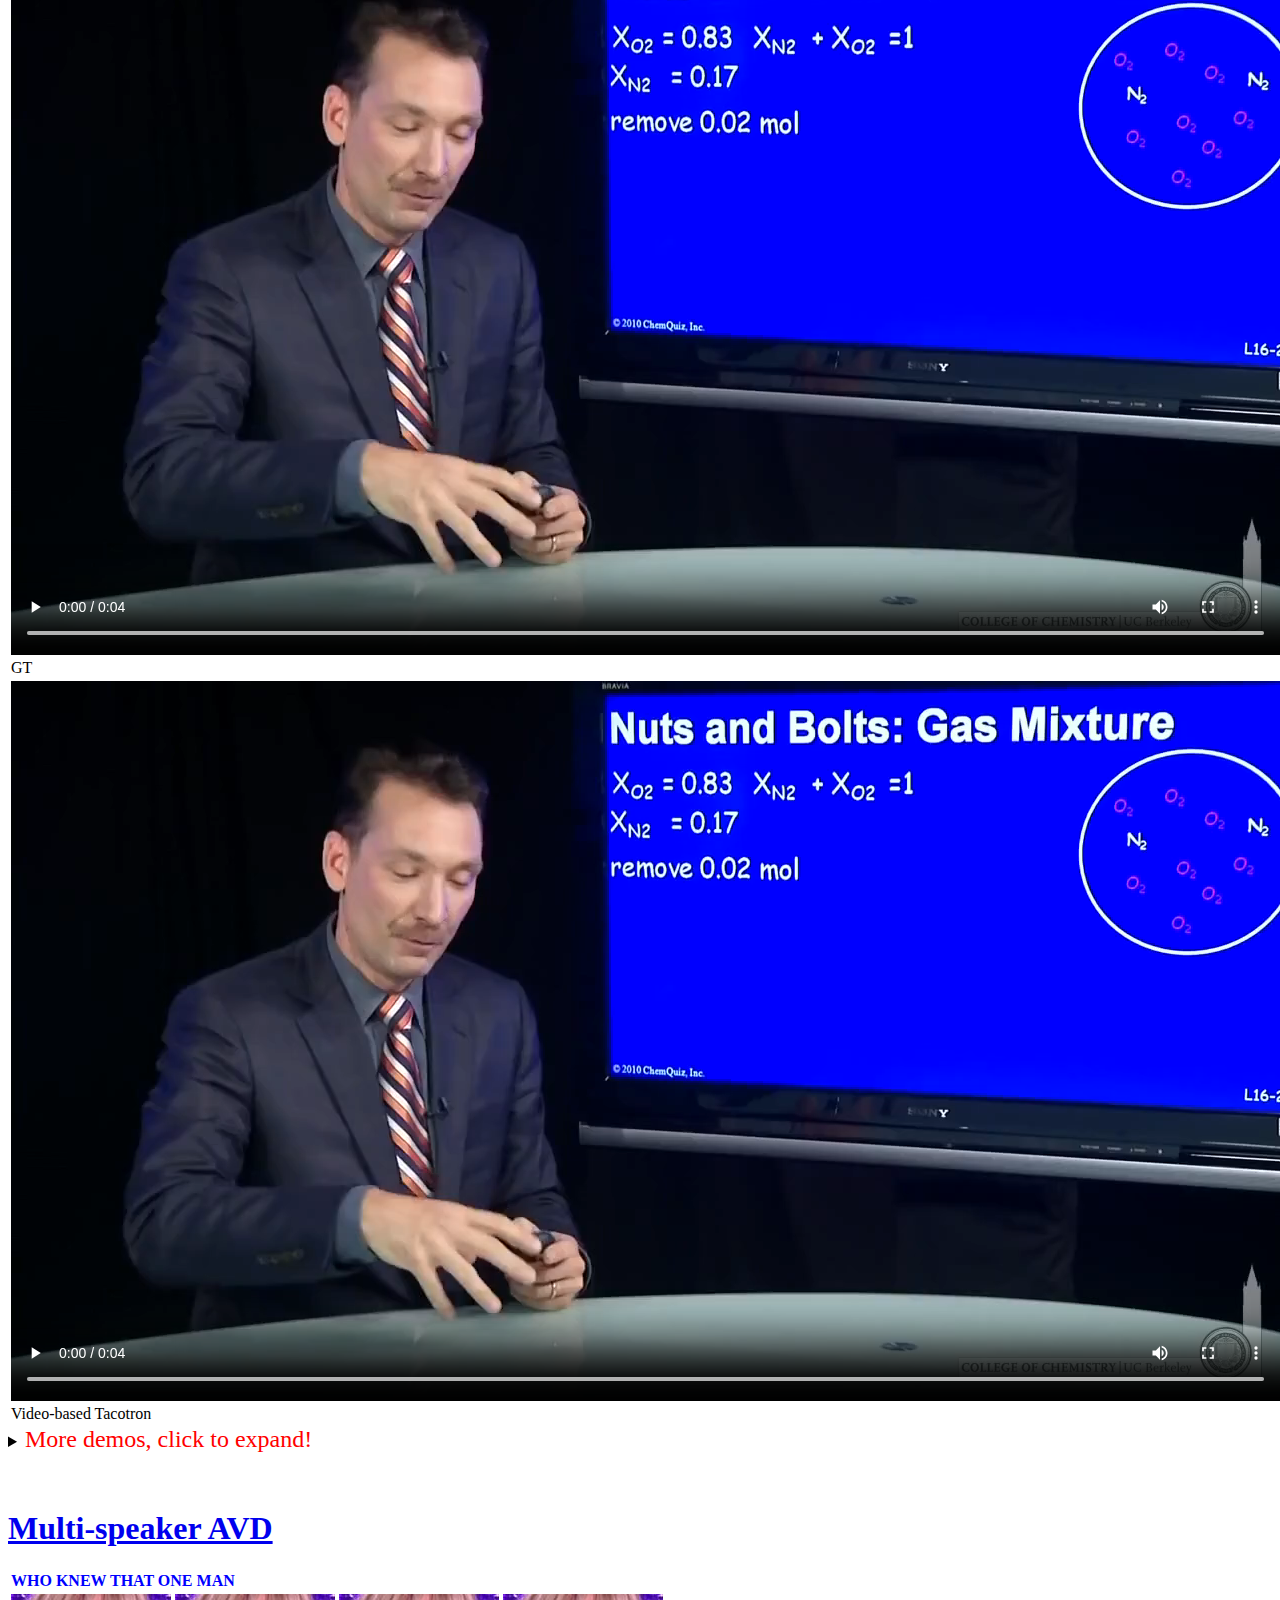
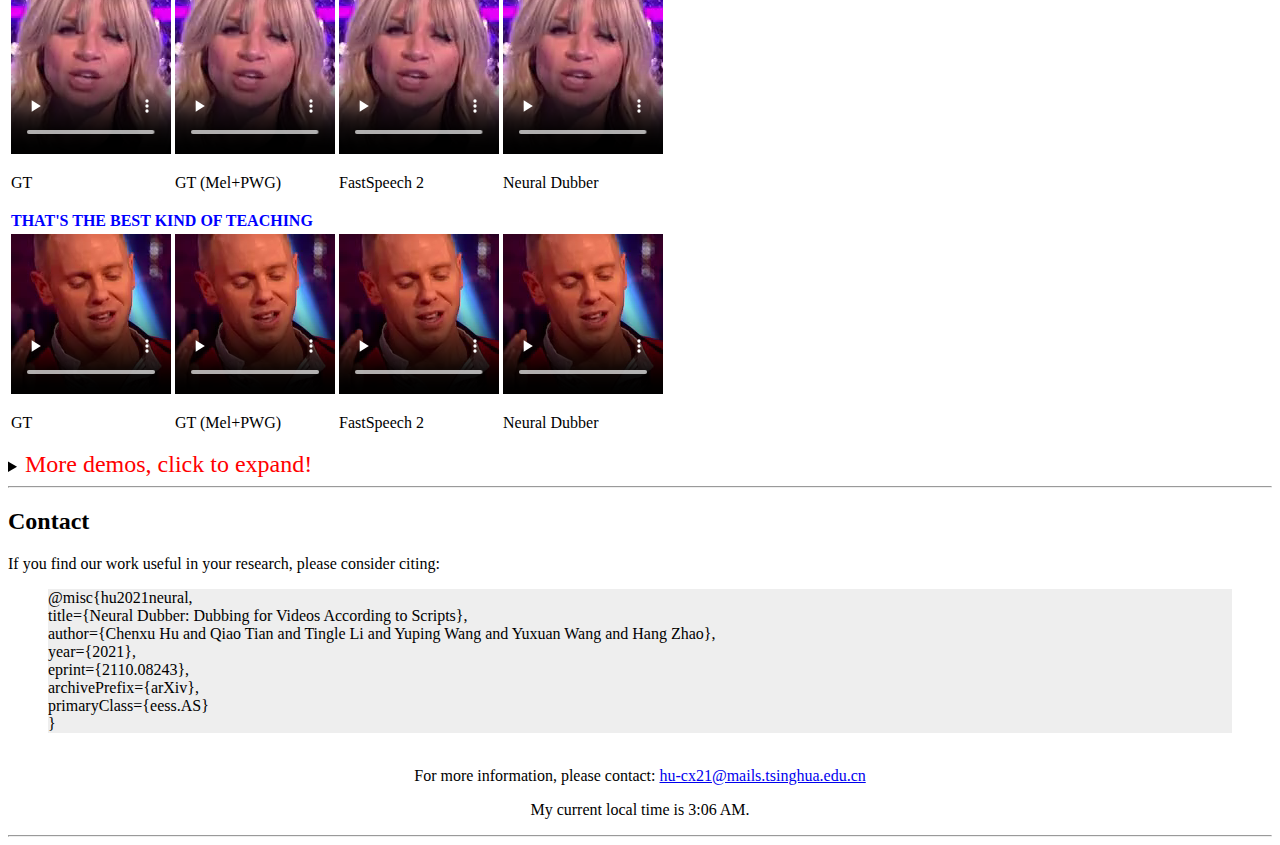
==== commit c14d5310: "fix for autoplay" ====
--- a/index.html
+++ b/index.html
@@ -277,7 +277,7 @@
                 <h2 class="title is-2 has-text-centered">Method</h2>
                 
                 <div class="markdown has-text-centered">
-                    <video controls preload="auto" width="100%" autoplay="autoplay" loop playsinline class="html-video">
+                    <video controls muted preload="auto" width="100%" autoplay="autoplay" loop playsinline class="html-video">
     <source src="videos/arch-bold-with-animation.mp4" type="video/mp4">
   <p>Your browser doesn't support embedded videos, but don't worry, you can <a href="videos/arch-bold-with-animation.mp4">download it</a> and watch it with your favorite video player!</p>
 </video>
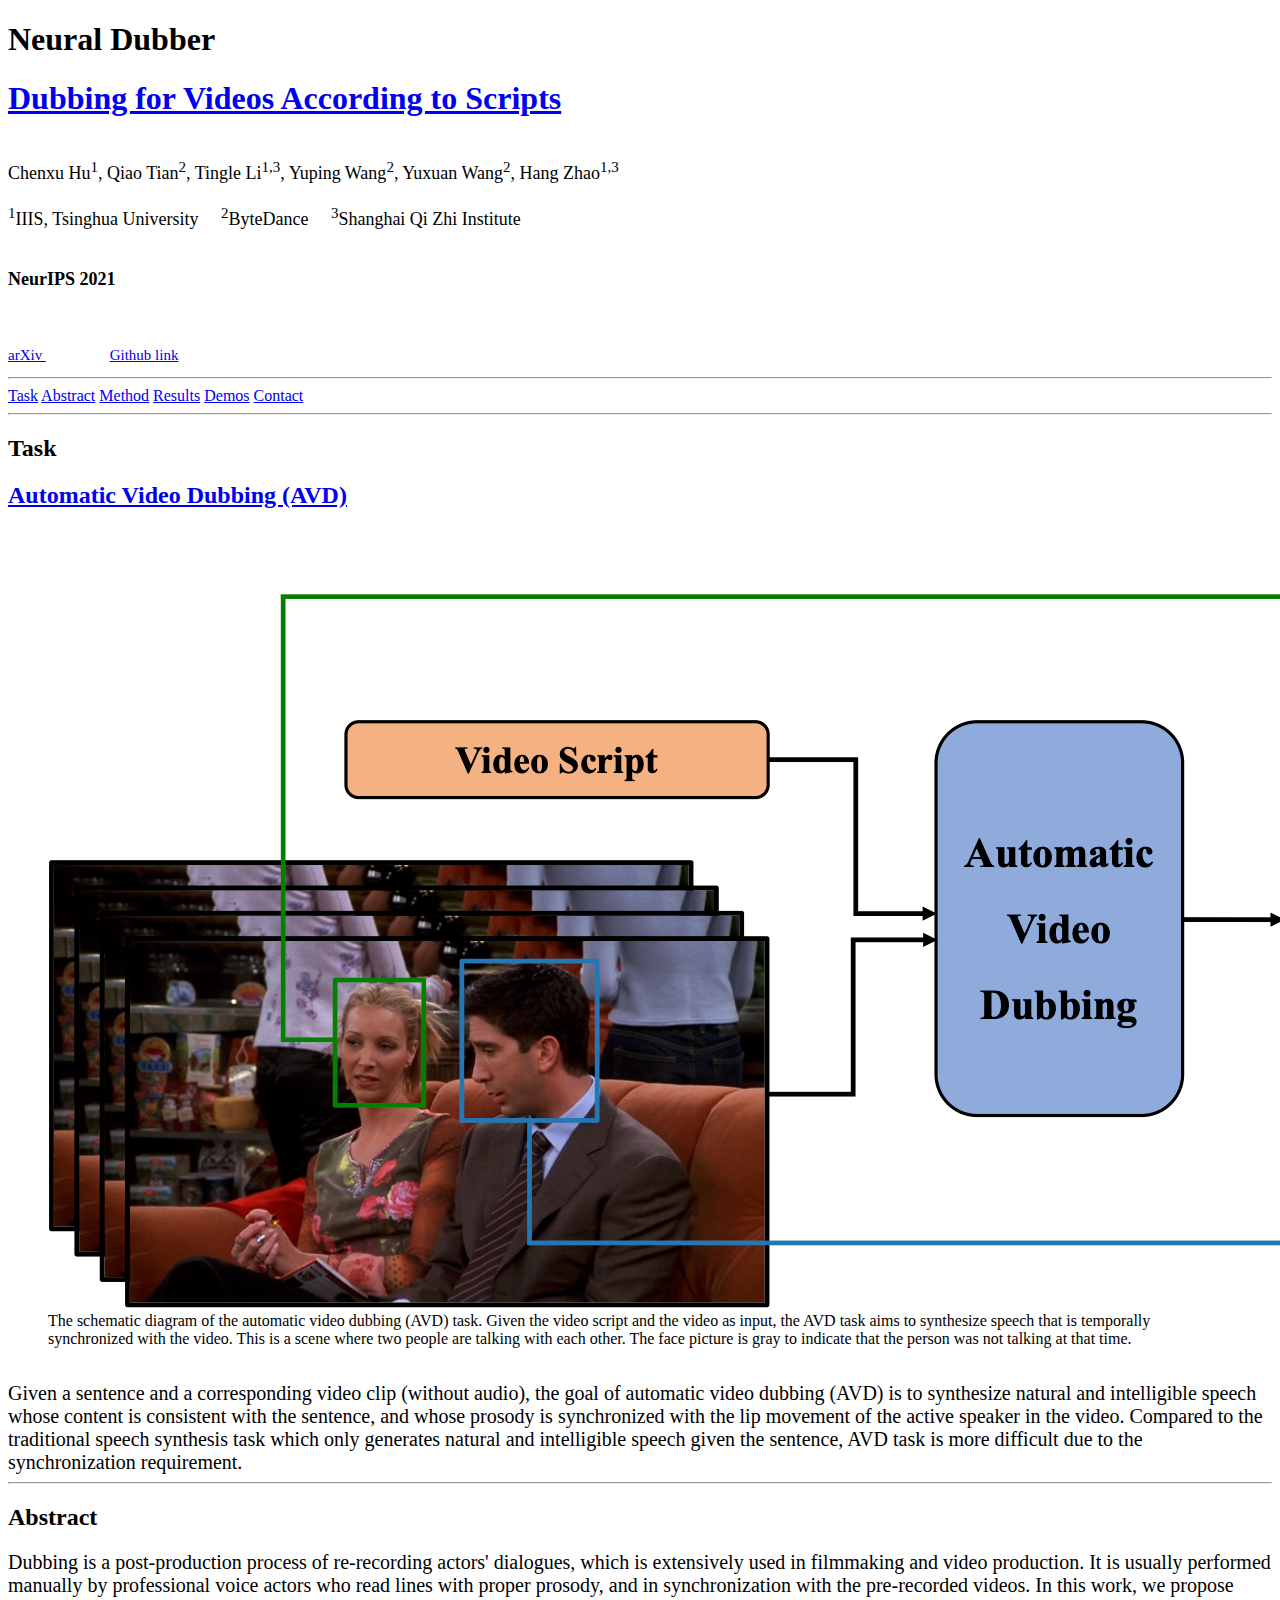
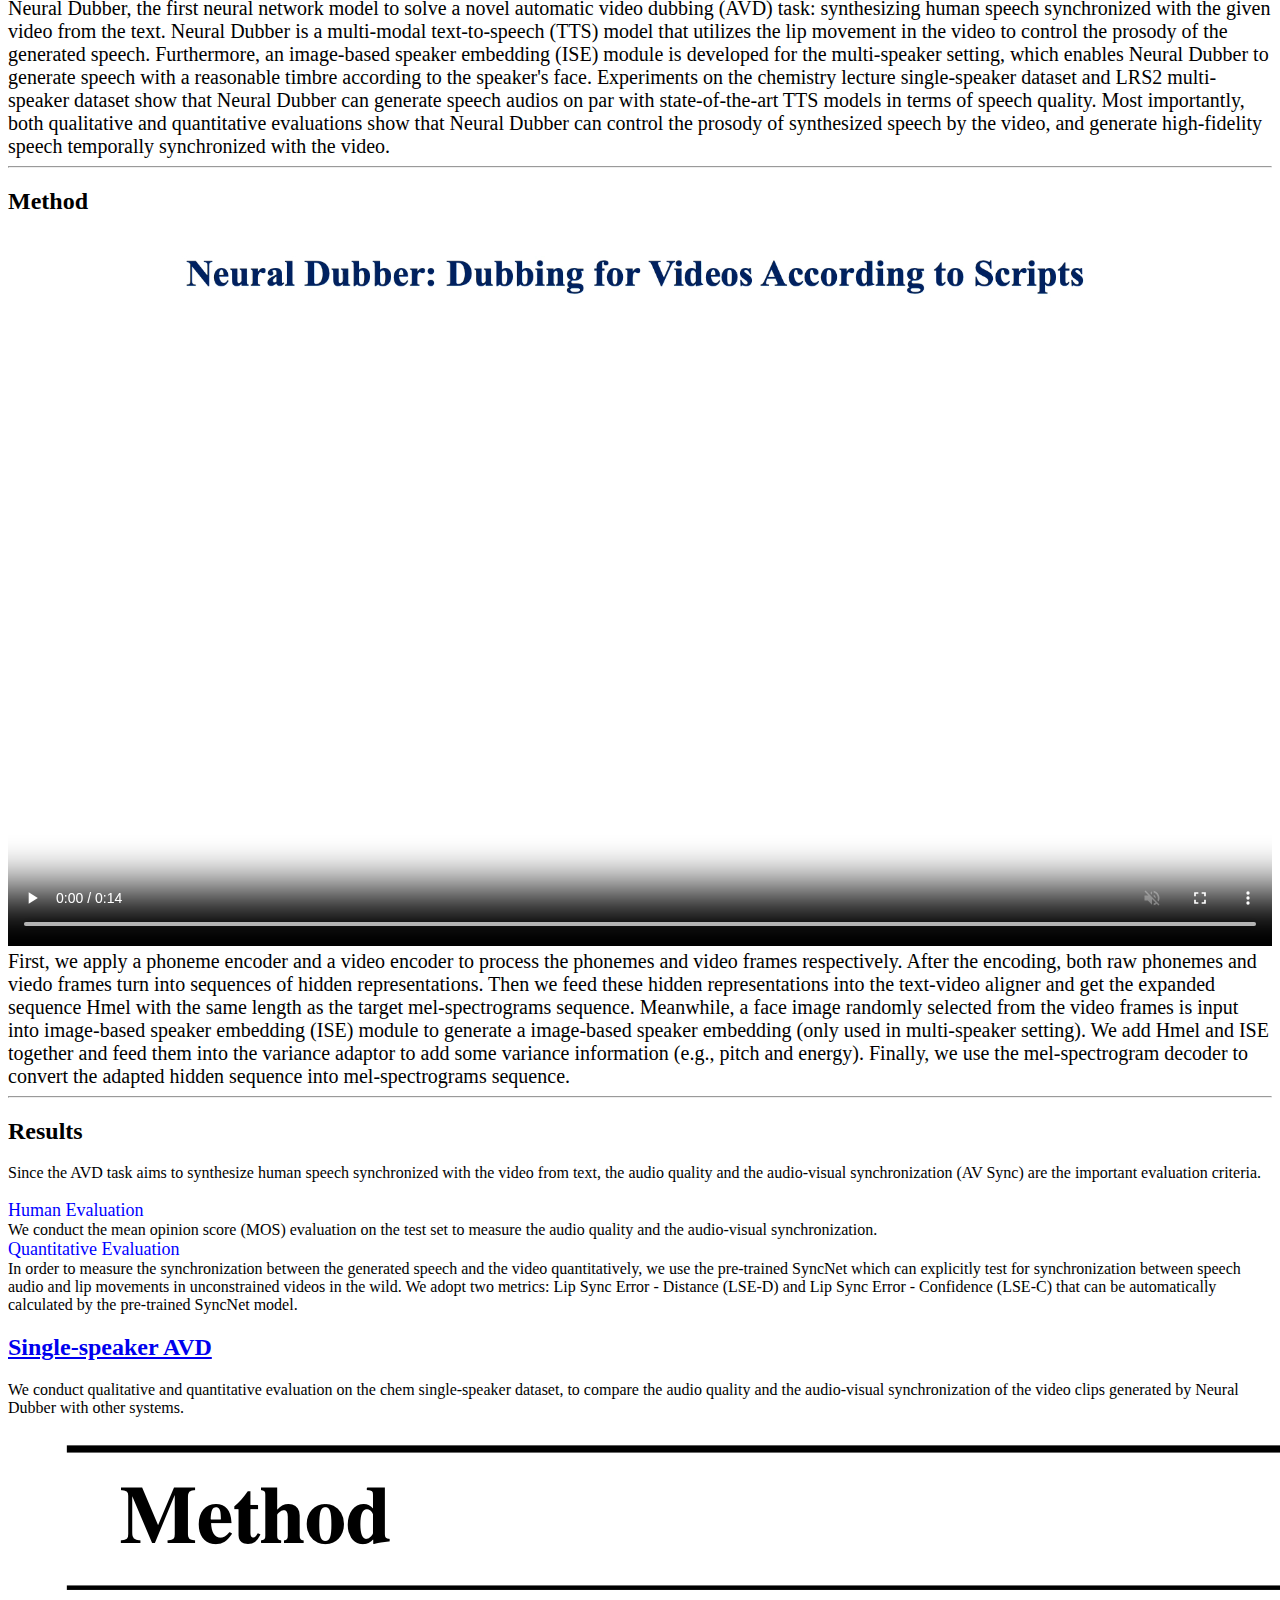
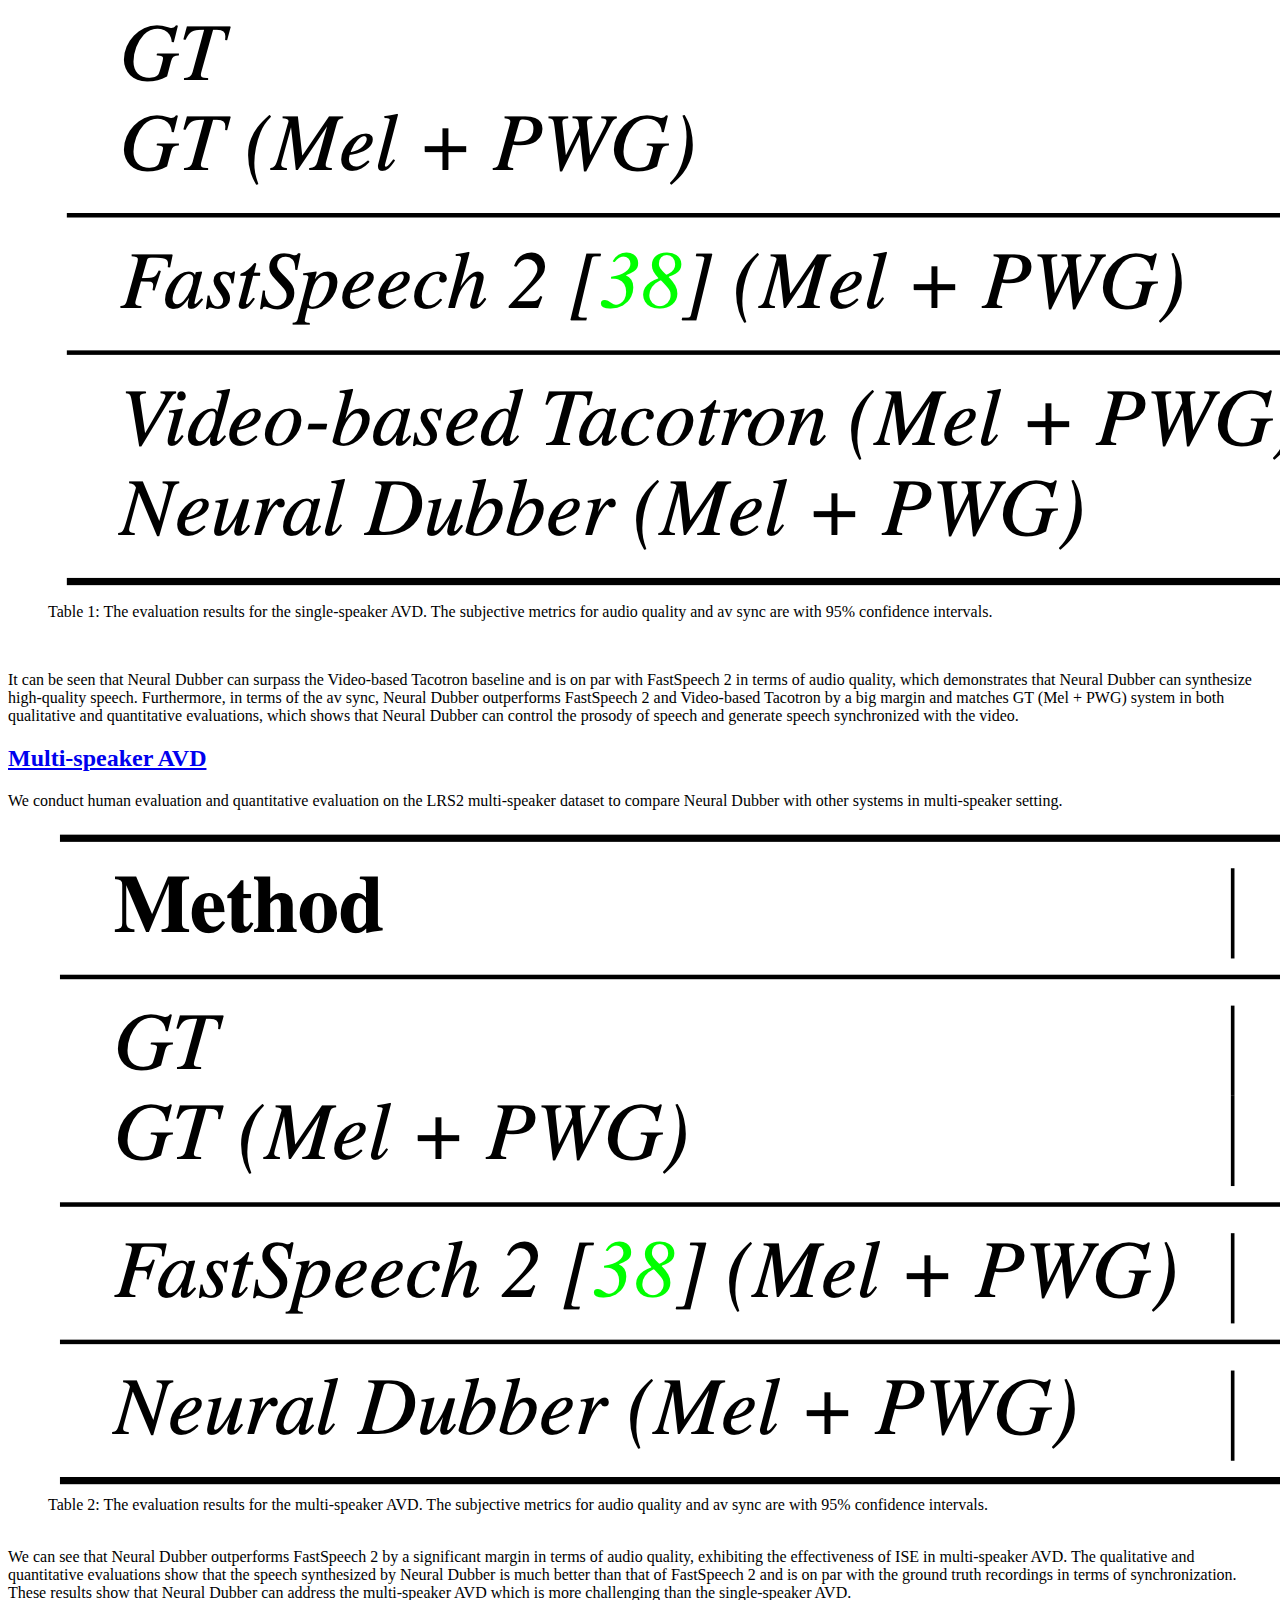
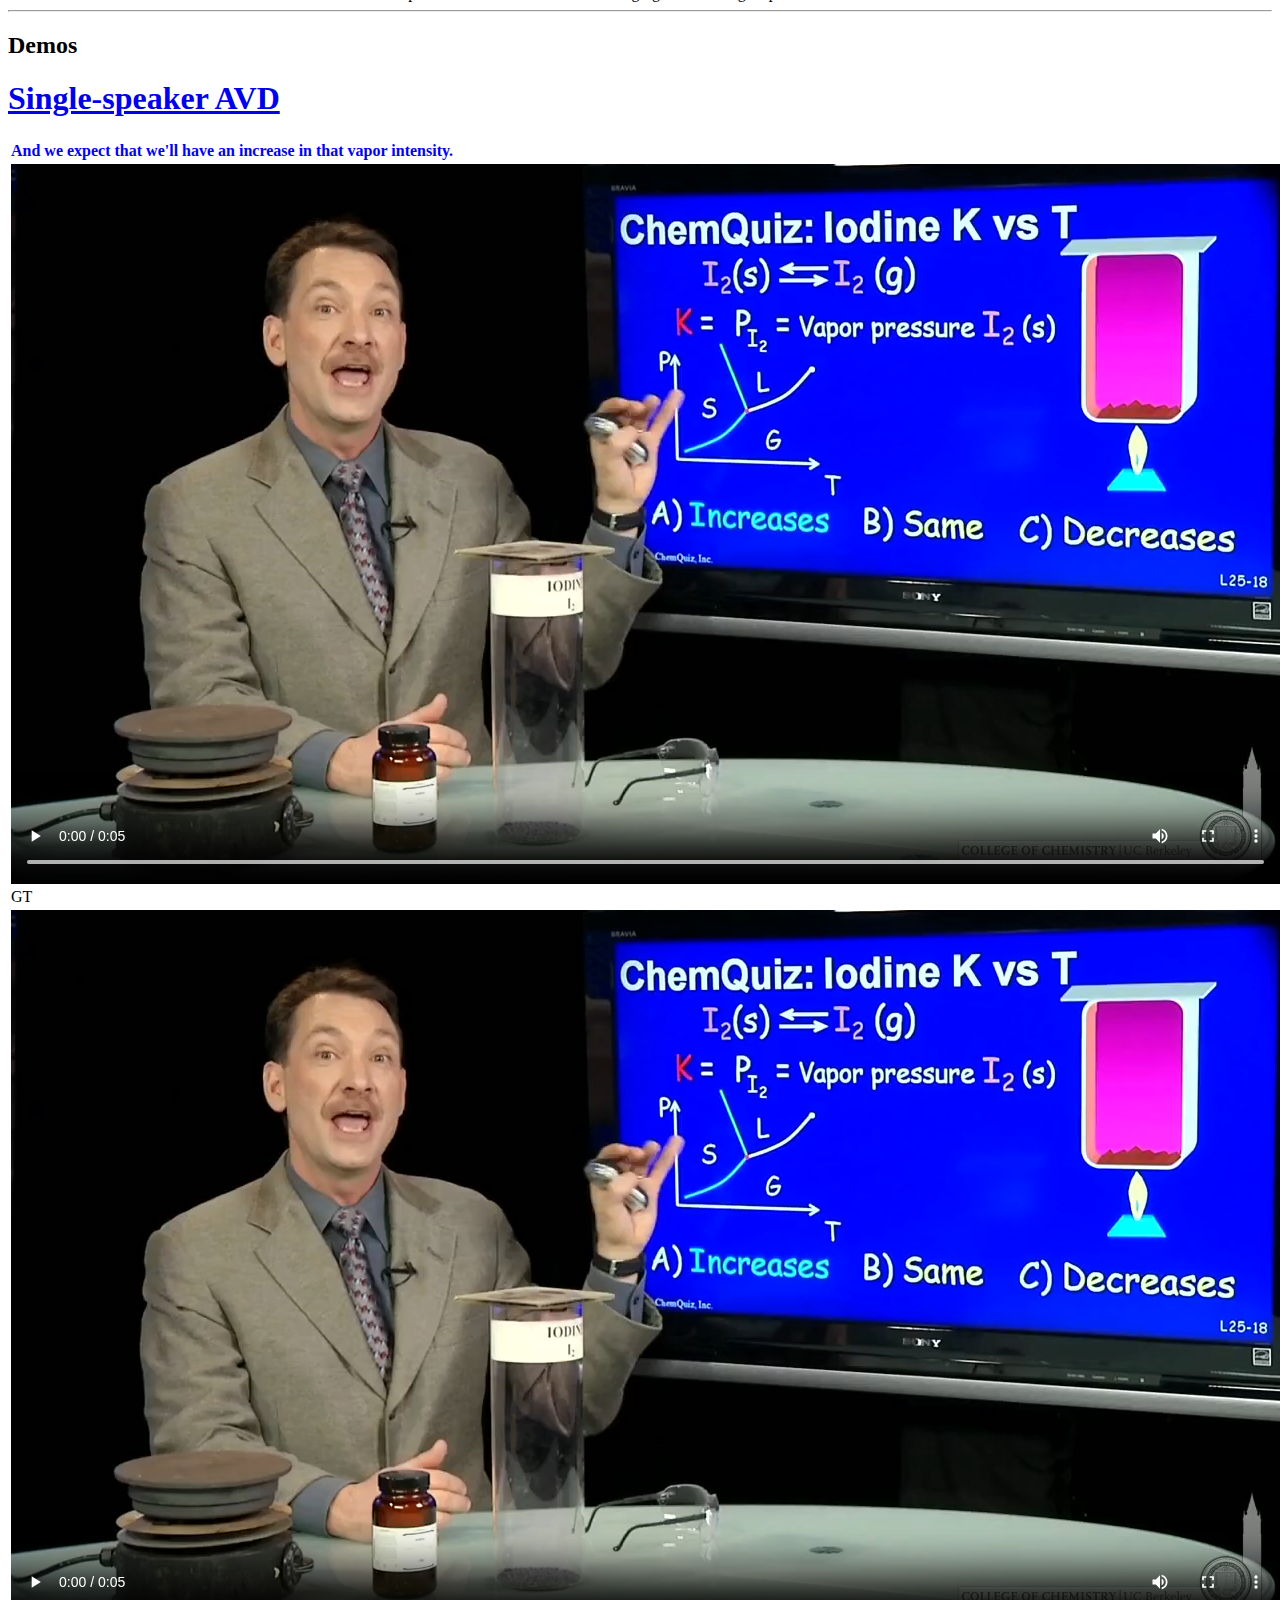
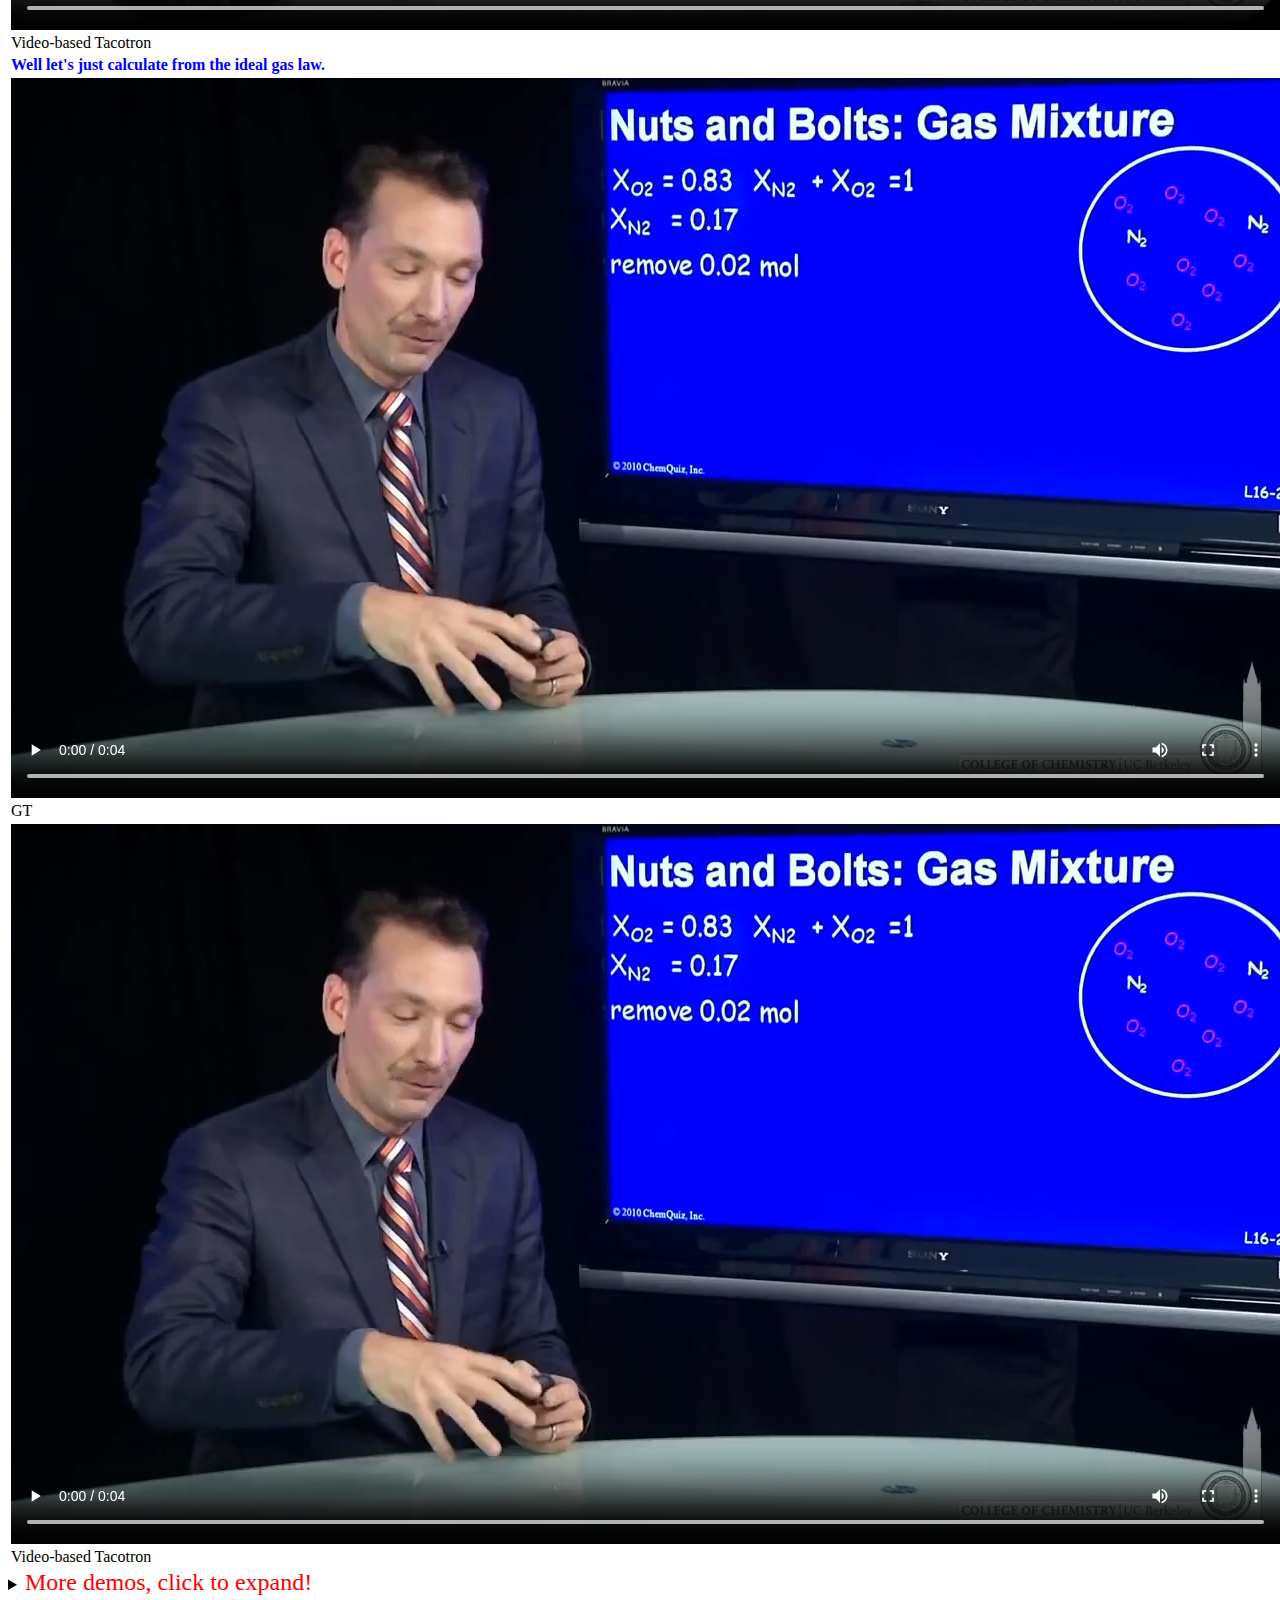
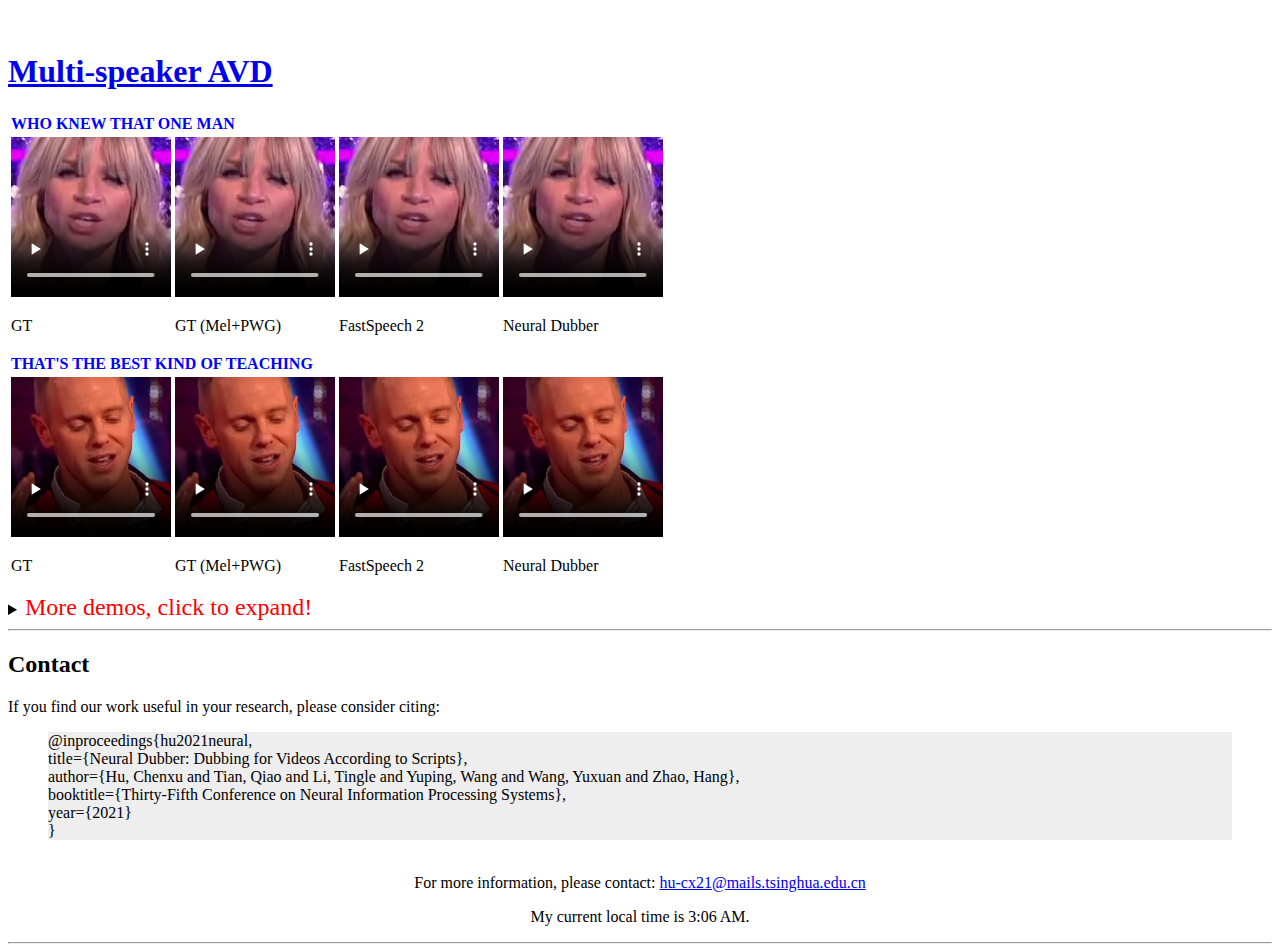
==== commit cf9f4cda: "some changes" ====
--- a/index.html
+++ b/index.html
@@ -134,13 +134,13 @@
             
             
             
+            <a class="navbar-item" href="#task">Task</a>
+            
+            
+            
+            
+            
             <a class="navbar-item" href="#abstract">Abstract</a>
-            
-            
-            
-            
-            
-            <a class="navbar-item" href="#task">Task</a>
             
             
             
@@ -191,38 +191,6 @@
 
         
 
-        
-        
-        
-        
-        
-        
-
-        
-        <div class="section" id="abstract">
-            <div class="container">
-                <h2 class="title is-2 has-text-centered">Abstract</h2>
-                
-                <div class="markdown has-text-centered">
-                    <div align="left">
-Dubbing is a post-production process of re-recording actors' dialogues, which is extensively used in filmmaking and video production. It is usually performed manually by professional voice actors who read lines with proper prosody, and in synchronization with the pre-recorded videos. In this work, we propose Neural Dubber, the first neural network model to solve a novel automatic video dubbing (AVD) task: synthesizing human speech synchronized with the given video from the text. Neural Dubber is a multi-modal text-to-speech (TTS) model that utilizes the lip movement in the video to control the prosody of the generated speech. Furthermore, an image-based speaker embedding (ISE) module is developed for the multi-speaker setting, which enables Neural Dubber to generate speech with a reasonable timbre according to the speaker's face.  Experiments on the chemistry lecture single-speaker dataset and LRS2 multi-speaker dataset show that Neural Dubber can generate speech audios on par with state-of-the-art TTS models in terms of speech quality. Most importantly, both qualitative and quantitative evaluations show that Neural Dubber can control the prosody of synthesized speech by the video, and generate high-fidelity speech temporally synchronized with the video.
-</div>
-
-                </div>
-                
-            </div>
-            
-            <div class="container has-text-centered top-pad">
-    <a href="#top">
-        <i class="fa fa-arrow-up"></i>
-    </a>
-</div>
-
-        </div>
-        <div class="container">
-            <hr>
-        </div>
-        
         
         
         
@@ -246,7 +214,7 @@
 </figcaption>
 </figure>
 <br>
-<div align="left">
+<div align="left" style="font-size:20px">
 Given a sentence and a corresponding video clip (without audio), the goal of automatic video dubbing (AVD) is to synthesize natural and intelligible speech whose content is consistent with the sentence, and whose prosody is synchronized with the lip movement of the active speaker in the video. Compared to the traditional speech synthesis task which only generates natural and intelligible speech given the sentence, AVD task is more difficult due to the synchronization requirement.
 </div>
                 </div>
@@ -272,6 +240,38 @@
         
 
         
+        <div class="section" id="abstract">
+            <div class="container">
+                <h2 class="title is-2 has-text-centered">Abstract</h2>
+                
+                <div class="markdown has-text-centered">
+                    <div align="left" style="font-size:20px">
+Dubbing is a post-production process of re-recording actors' dialogues, which is extensively used in filmmaking and video production. It is usually performed manually by professional voice actors who read lines with proper prosody, and in synchronization with the pre-recorded videos. In this work, we propose Neural Dubber, the first neural network model to solve a novel automatic video dubbing (AVD) task: synthesizing human speech synchronized with the given video from the text. Neural Dubber is a multi-modal text-to-speech (TTS) model that utilizes the lip movement in the video to control the prosody of the generated speech. Furthermore, an image-based speaker embedding (ISE) module is developed for the multi-speaker setting, which enables Neural Dubber to generate speech with a reasonable timbre according to the speaker's face.  Experiments on the chemistry lecture single-speaker dataset and LRS2 multi-speaker dataset show that Neural Dubber can generate speech audios on par with state-of-the-art TTS models in terms of speech quality. Most importantly, both qualitative and quantitative evaluations show that Neural Dubber can control the prosody of synthesized speech by the video, and generate high-fidelity speech temporally synchronized with the video.
+</div>
+
+                </div>
+                
+            </div>
+            
+            <div class="container has-text-centered top-pad">
+    <a href="#top">
+        <i class="fa fa-arrow-up"></i>
+    </a>
+</div>
+
+        </div>
+        <div class="container">
+            <hr>
+        </div>
+        
+        
+        
+        
+        
+        
+        
+
+        
         <div class="section" id="method">
             <div class="container">
                 <h2 class="title is-2 has-text-centered">Method</h2>
@@ -283,9 +283,9 @@
 </video>
 <br>
 <!-- <br> -->
-<p style="front-size:5;text-align:left">
+<div align="left" style="font-size:20px">
 First, we apply a phoneme encoder and a video encoder to process the phonemes and video frames respectively. After the encoding, both raw phonemes and viedo frames turn into sequences of hidden representations. Then we feed these hidden representations into the text-video aligner and get the expanded sequence Hmel with the same length as the target mel-spectrograms sequence. Meanwhile, a face image randomly selected from the video frames is input into image-based speaker embedding (ISE) module to generate a image-based speaker embedding (only used in multi-speaker setting). We add Hmel and ISE together and feed them into the variance adaptor to add some variance information (e.g., pitch and energy). Finally, we use the mel-spectrogram decoder to convert the adapted hidden sequence into mel-spectrograms sequence.
-</p>
+</div>
                 </div>
                 
             </div>
@@ -945,13 +945,11 @@
                 <div class="markdown">
                     <p>If you find our work useful in your research, please consider citing:</p>
 <blockquote style="text-align:left; background-color:#EEEEEE">
-@misc{hu2021neural,<br>
-      title={Neural Dubber: Dubbing for Videos According to Scripts},<br>
-      author={Chenxu Hu and Qiao Tian and Tingle Li and Yuping Wang and Yuxuan Wang and Hang Zhao},<br>
-      year={2021},<br>
-      eprint={2110.08243},<br>
-      archivePrefix={arXiv},<br>
-      primaryClass={eess.AS}<br>
+@inproceedings{hu2021neural,<br>
+  title={Neural Dubber: Dubbing for Videos According to Scripts},<br>
+  author={Hu, Chenxu and Tian, Qiao and Li, Tingle and Yuping, Wang and Wang, Yuxuan and Zhao, Hang},<br>
+  booktitle={Thirty-Fifth Conference on Neural Information Processing Systems},<br>
+  year={2021}<br>
 }
 </blockquote>
 <br>
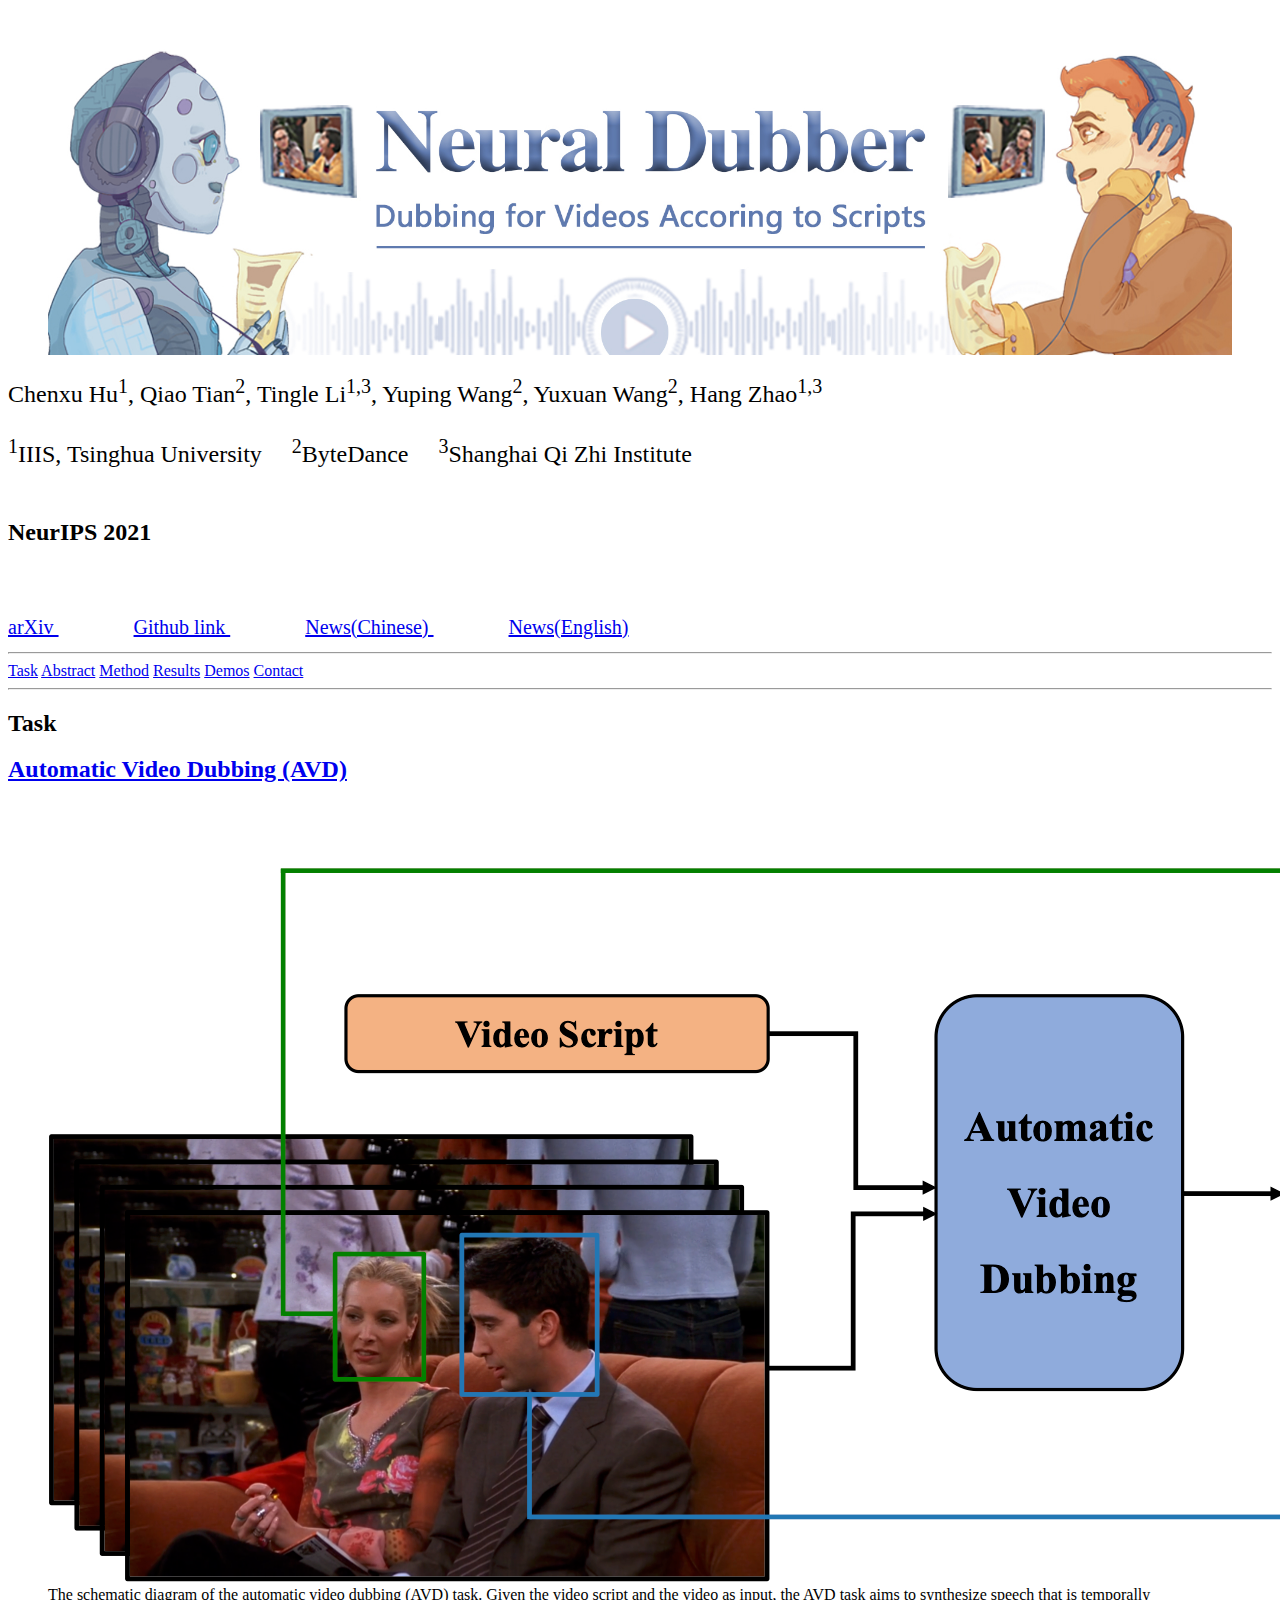
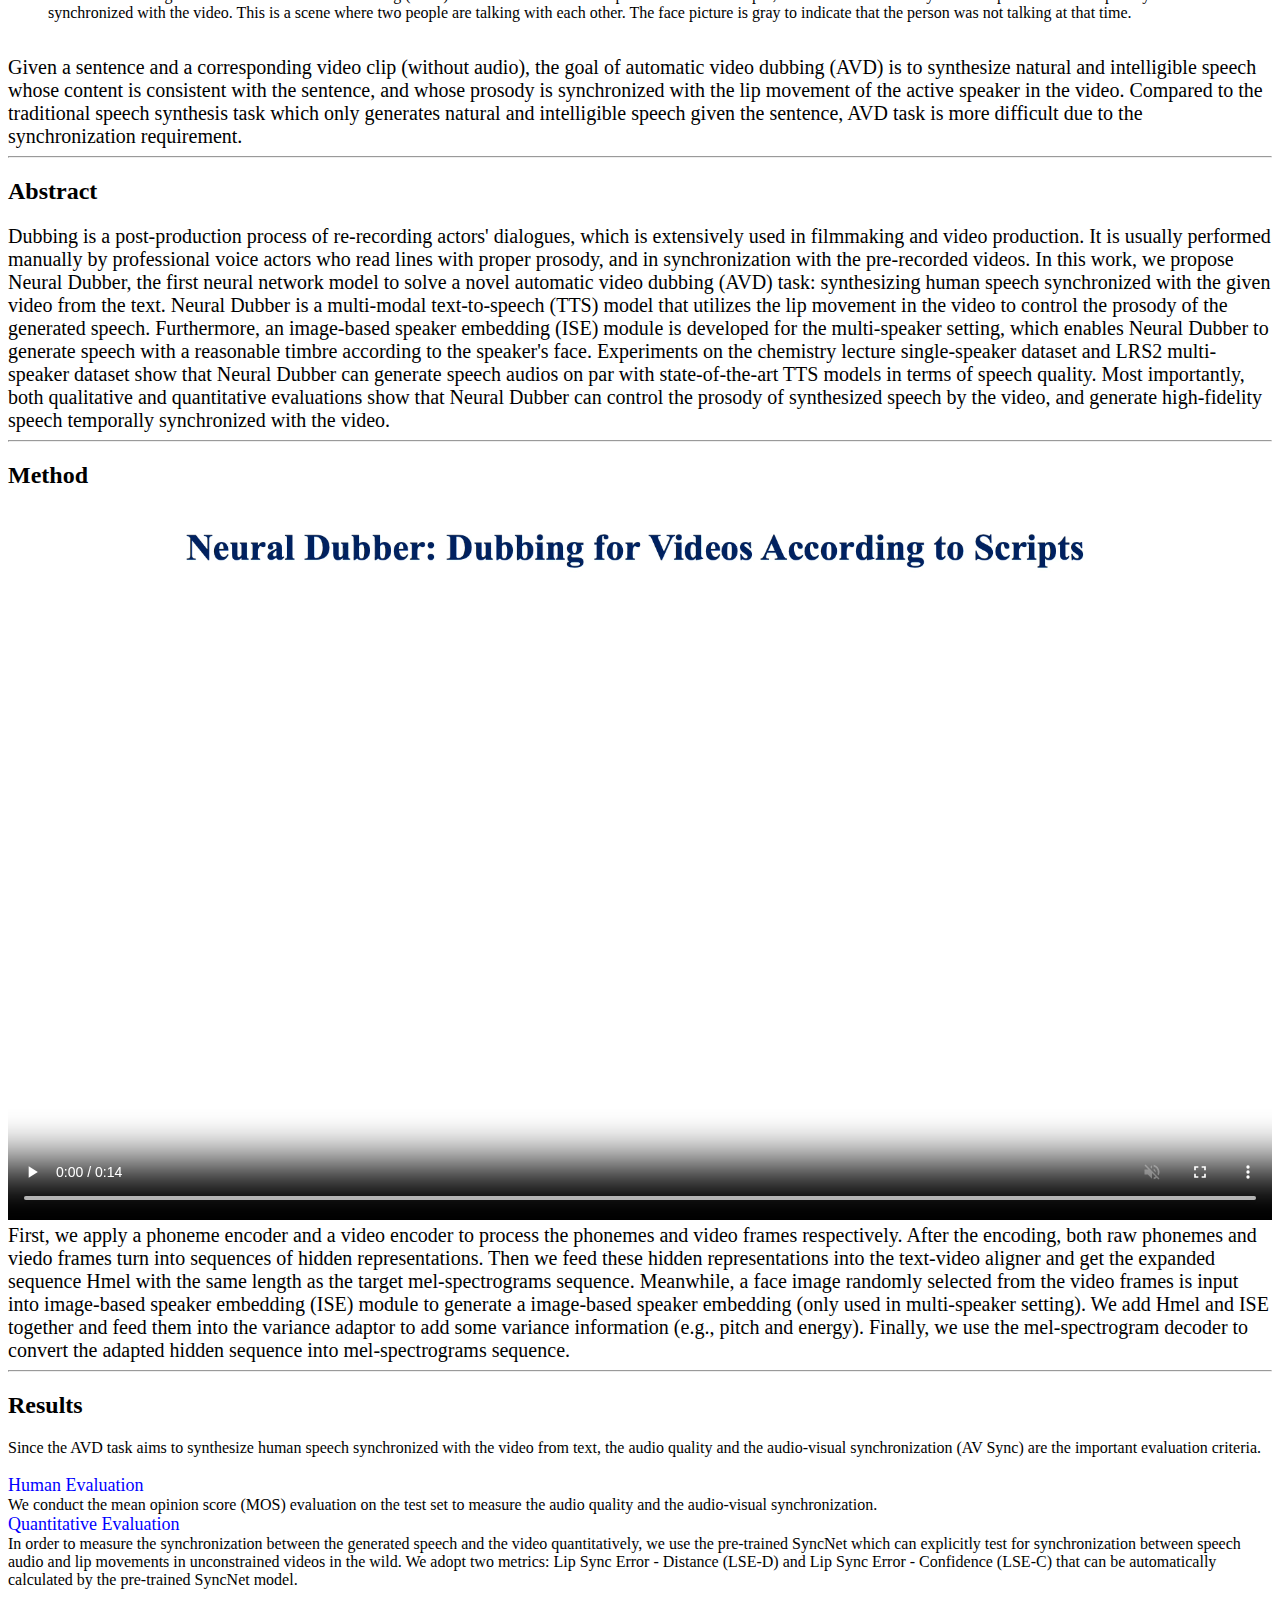
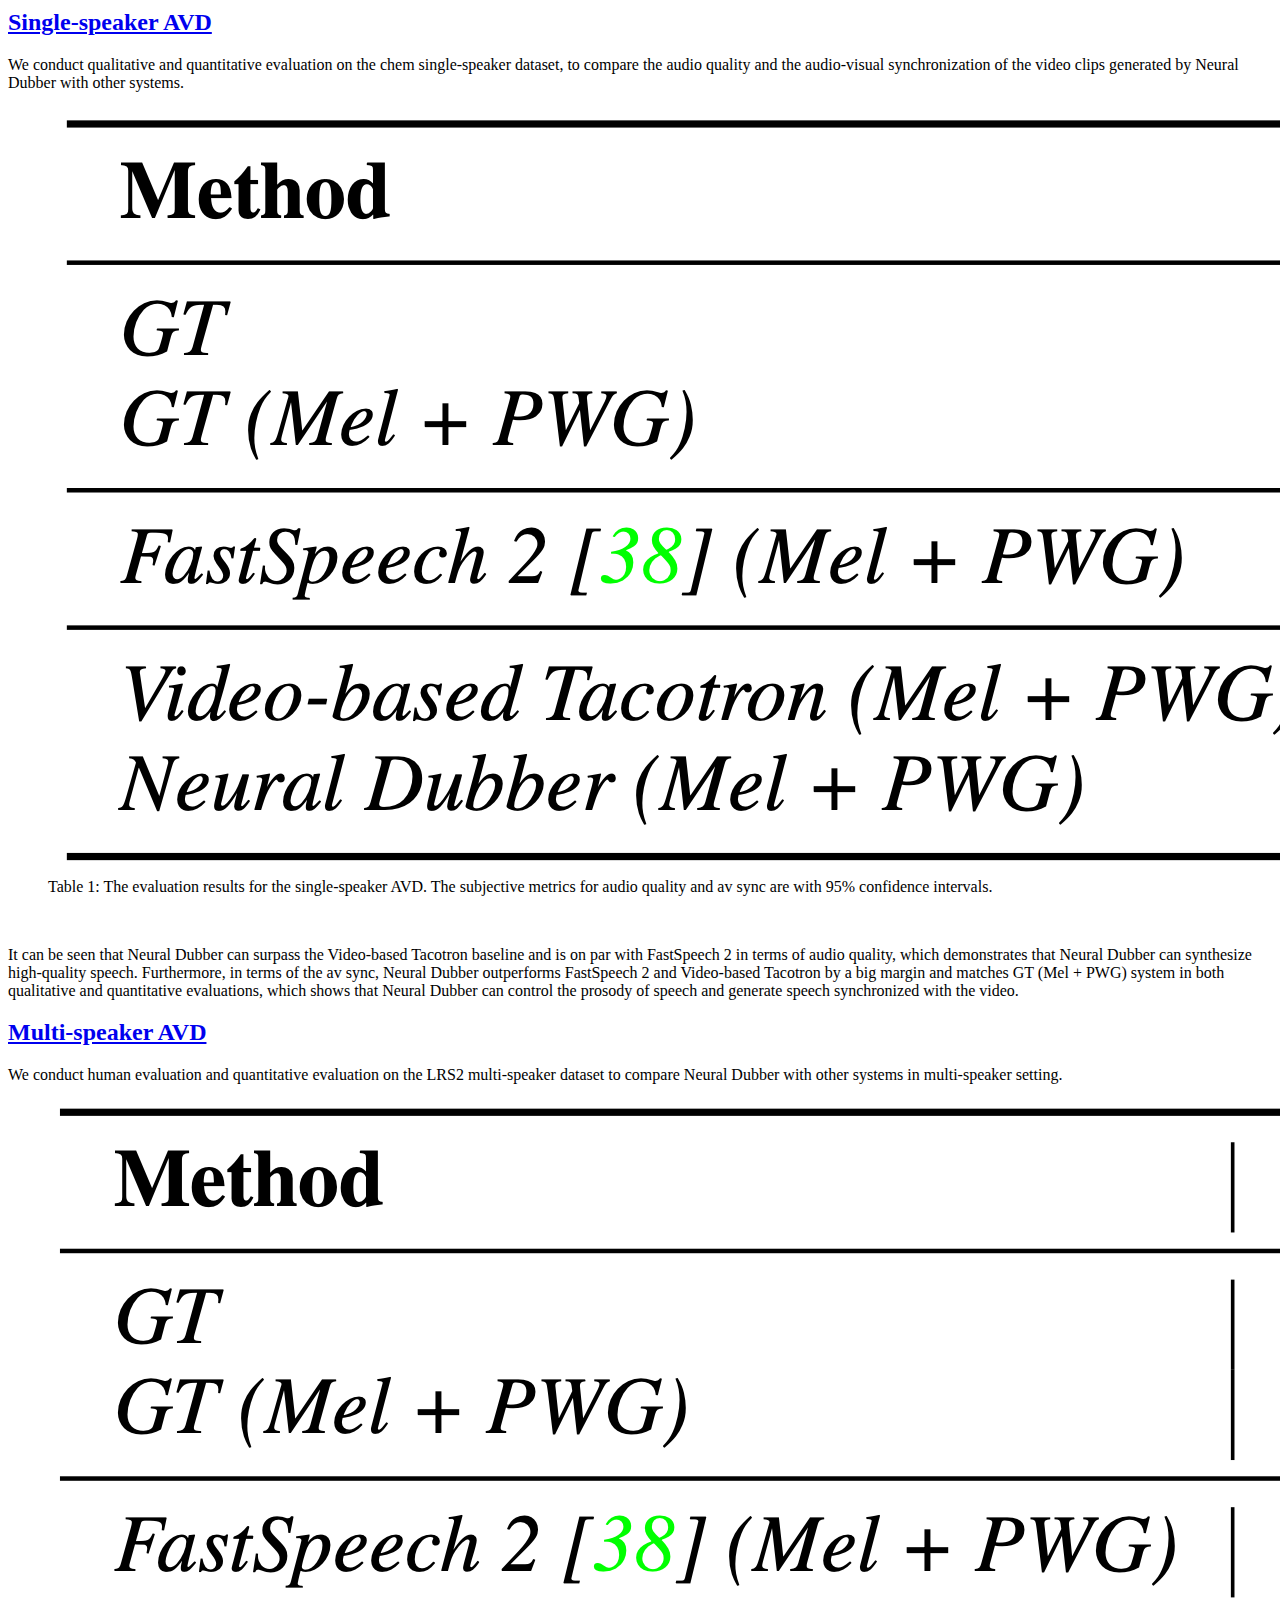
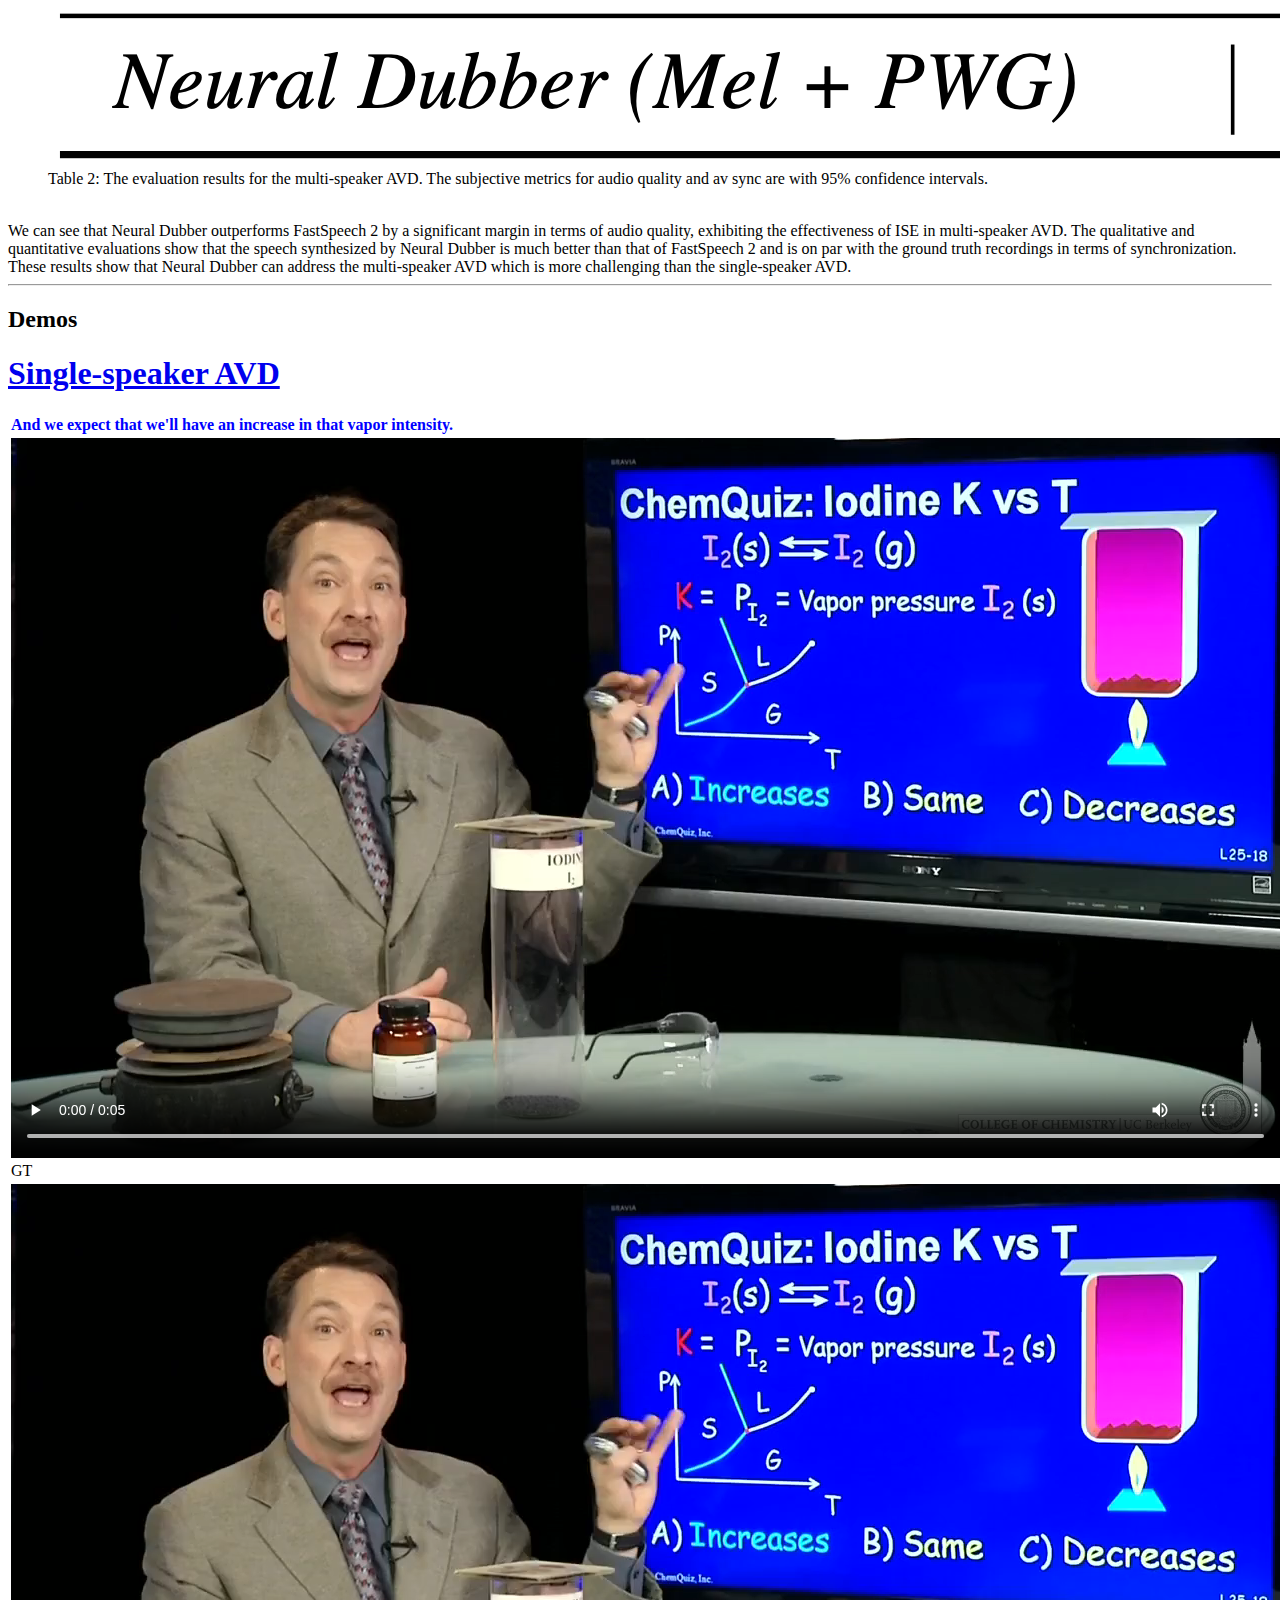
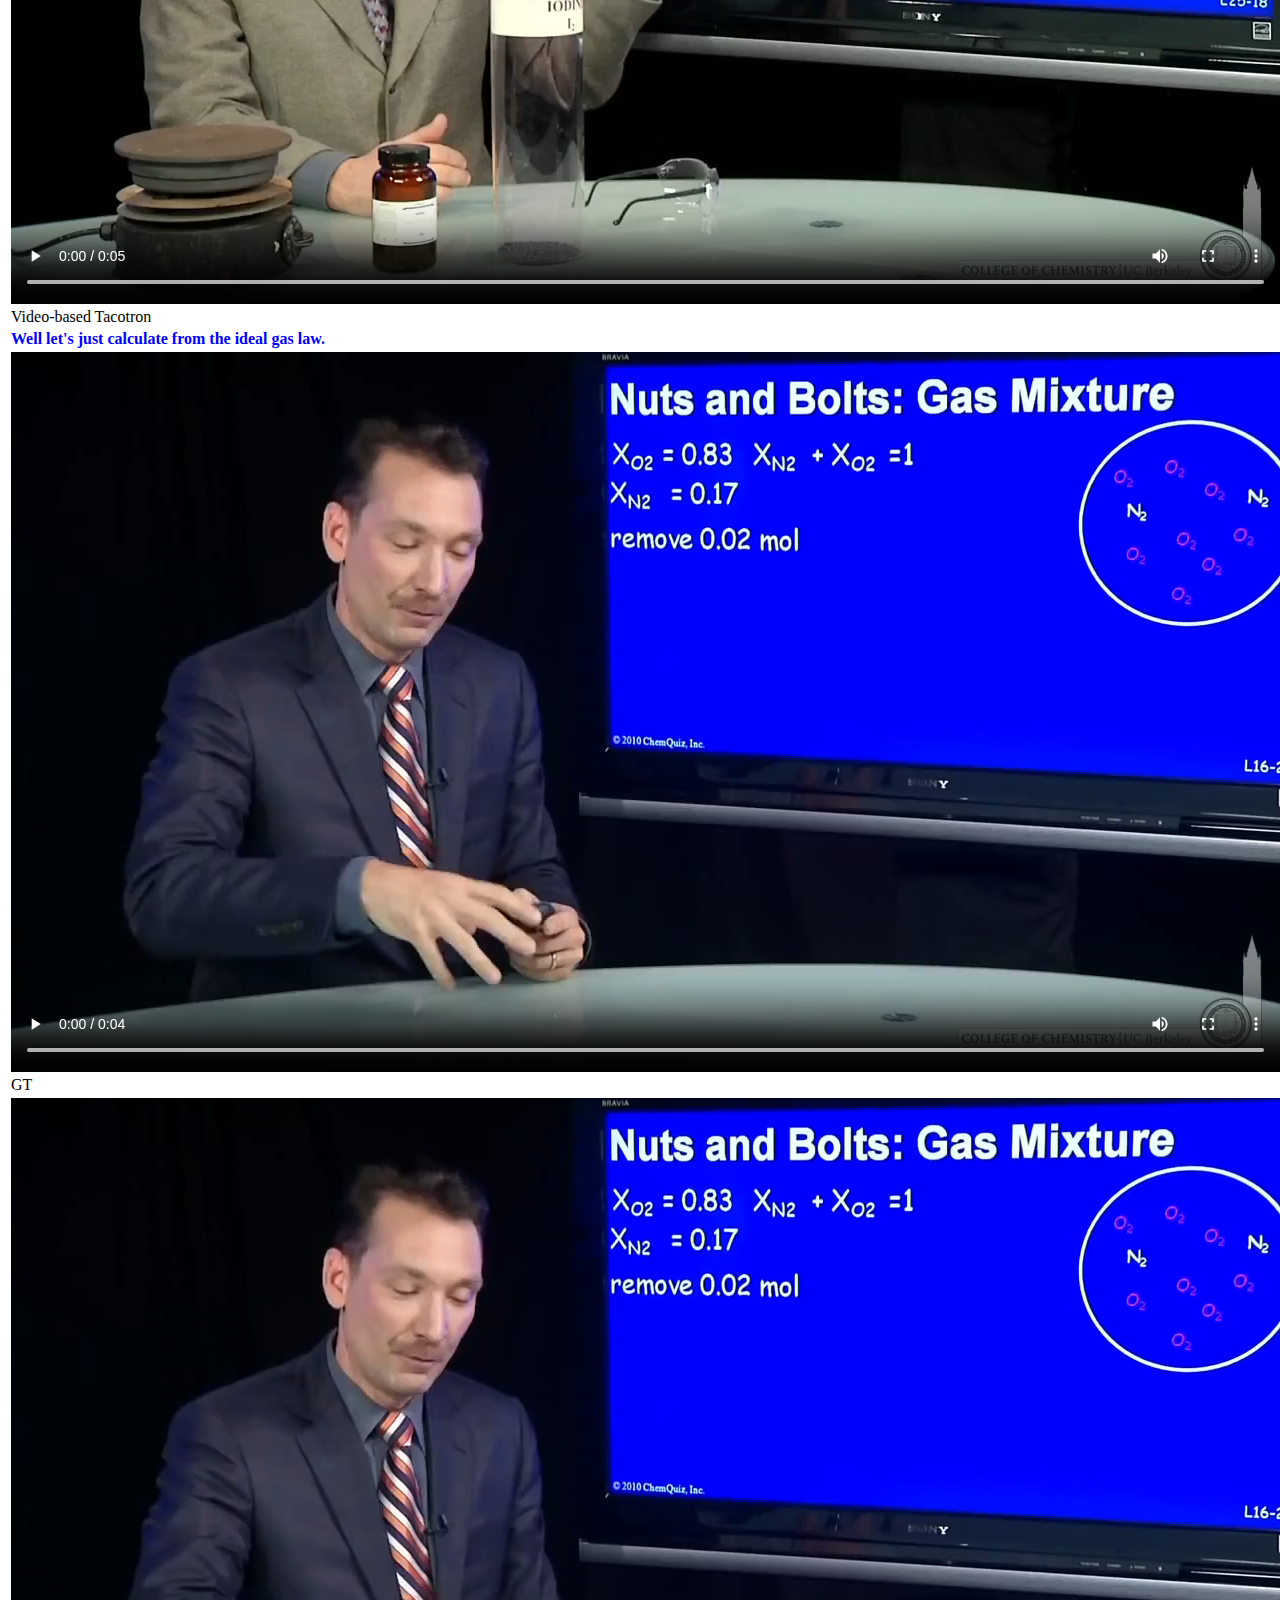
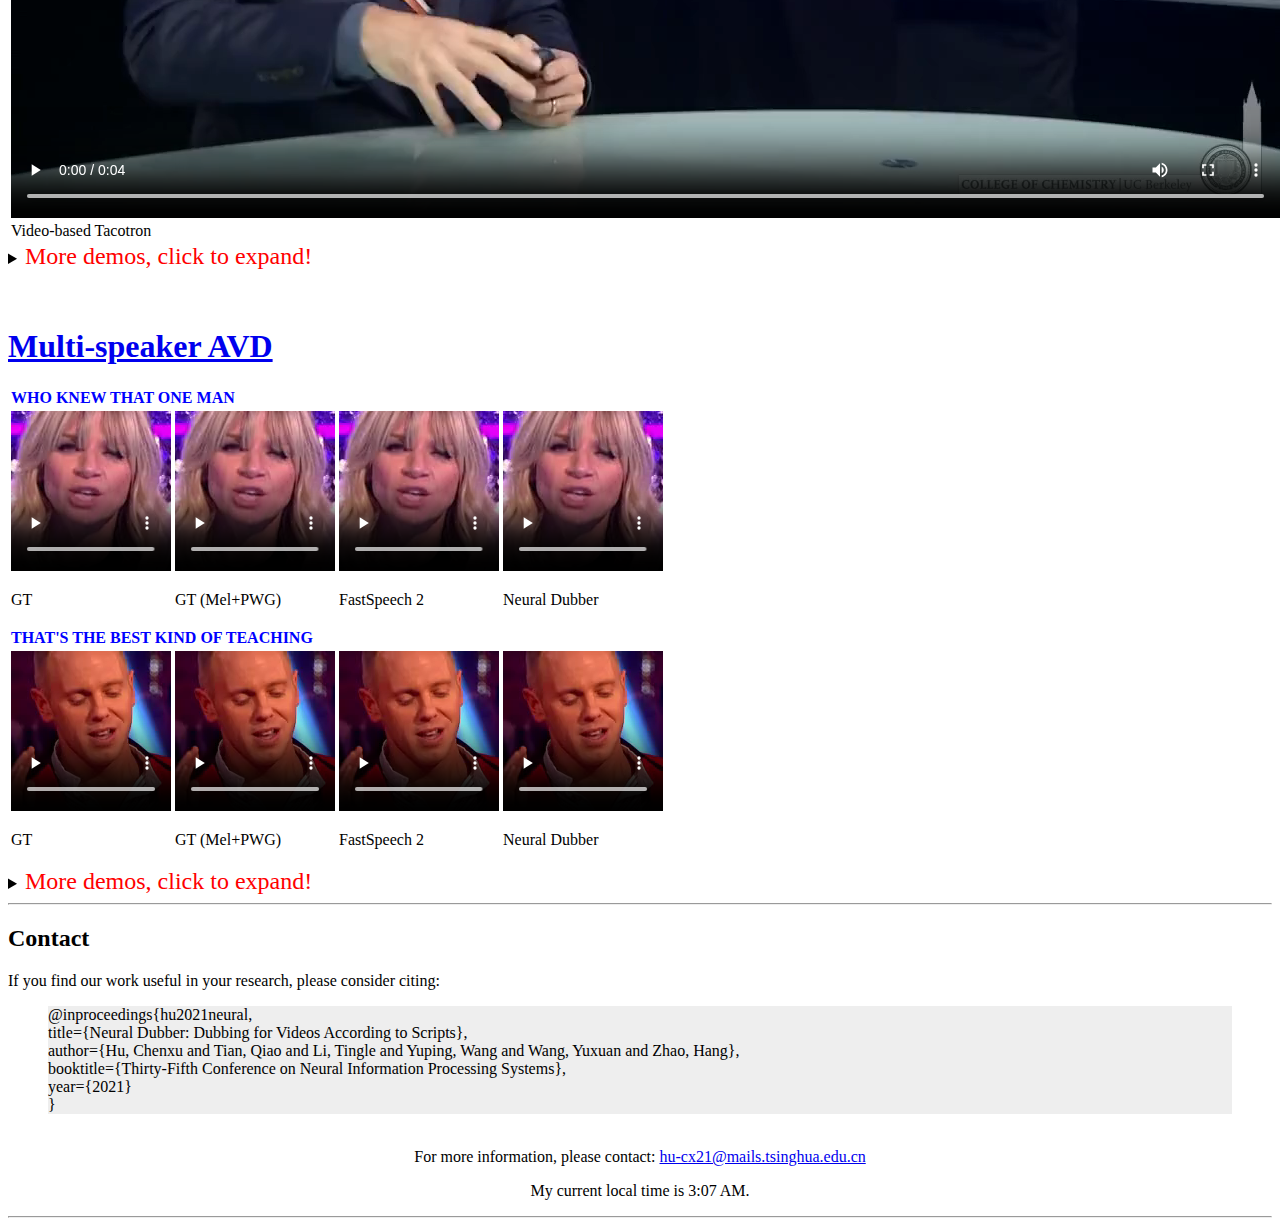
==== commit 6bbd40b4: "add banner" ====
--- a/index.html
+++ b/index.html
@@ -53,6 +53,12 @@
     </head>
 
     <body>
+        <div class="banner" style="padding:0px; text-align:center;">
+            
+            <figure>
+                <img src="images/banner.jpeg" style="padding:0px; margin:0px" width="100%" >
+            </figure>
+        </div>
         
         <section id="top" class="hero is-small">
             
@@ -62,14 +68,9 @@
             <div class="hero-body">
                 <div class="container has-text-centered">
                     
-                    <h1 class="bold-title ">
-                        Neural Dubber
-                    </h1>
+                    
                     <div class="subtitle is-3 ">
-                        
-<h1 id="dubbing-for-videos-according-to-scripts" class="anchor-link"><a href="#dubbing-for-videos-according-to-scripts">Dubbing for Videos According to Scripts</a></h1>
-<DIV style="font-size: large">
-<br>
+                        <DIV style="font-size:x-large">
 Chenxu Hu<sup>1</sup>, Qiao Tian<sup>2</sup>, Tingle Li<sup>1,3</sup>, Yuping Wang<sup>2</sup>, Yuxuan Wang<sup>2</sup>, Hang Zhao<sup>1,3</sup>
 <!-- <a href="https://people.csail.mit.edu/yuewang/">Yue Wang</a><sup>2</sup>, <a href="https://scholar.google.com.hk/citations?user=nUyTDosAAAAJ&hl=en/">Yilun Wang</a><sup>3</sup>, <a href="http://people.csail.mit.edu/hangzhao/">Hang Zhao</a><sup>1</sup> -->
 <br>
@@ -81,13 +82,21 @@
 <!-- <a href="mailto:liqi17@mails.tsinghua.edu.cn">liqi17@mails.tsinghua.edu.cn</a> -->
 <DIV>
 <br>
-<div class="social-icons" style="font-size:15px">
+<div class="social-icons" style="font-size:20px">
     <a href="https://arxiv.org/abs/2110.08243">
-        <i class="fas fab fa-sticky-note" style="font-size:35px"></i>arXiv
+        <i class="fas fa-file" style="font-size:40px"></i>arXiv
     </a>
-    &nbsp;&nbsp;&nbsp;&nbsp;&nbsp;&nbsp;&nbsp;&nbsp;&nbsp;&nbsp;&nbsp;&nbsp;&nbsp;&nbsp;&nbsp;&nbsp;
+    &nbsp;&nbsp;&nbsp;&nbsp;&nbsp;&nbsp;&nbsp;&nbsp;&nbsp;&nbsp;&nbsp;&nbsp;&nbsp;&nbsp;
     <a href="https://github.com/Tsinghua-MARS-Lab/NeuralDubber">
-        <i class="fab fab fa-github" style="font-size: 35px"></i>Github link
+        <i class="fab fa-github" style="font-size: 40px"></i>Github link
+    </a>
+    &nbsp;&nbsp;&nbsp;&nbsp;&nbsp;&nbsp;&nbsp;&nbsp;&nbsp;&nbsp;&nbsp;&nbsp;&nbsp;&nbsp;
+    <a href="https://mp.weixin.qq.com/s/I4BNwN25JOJoTs8stzDqUg">
+        <i class="fas fa-newspaper" style="font-size: 40px"></i>News(Chinese)
+    </a>
+    &nbsp;&nbsp;&nbsp;&nbsp;&nbsp;&nbsp;&nbsp;&nbsp;&nbsp;&nbsp;&nbsp;&nbsp;&nbsp;&nbsp;
+    <a href="https://slator.com/neural-dubber-tiktok-company-bytedance-explores-automated-dubbing/">
+        <i class="fas fa-newspaper" style="font-size: 40px"></i>News(English)
     </a>
 </div>
                     </div>
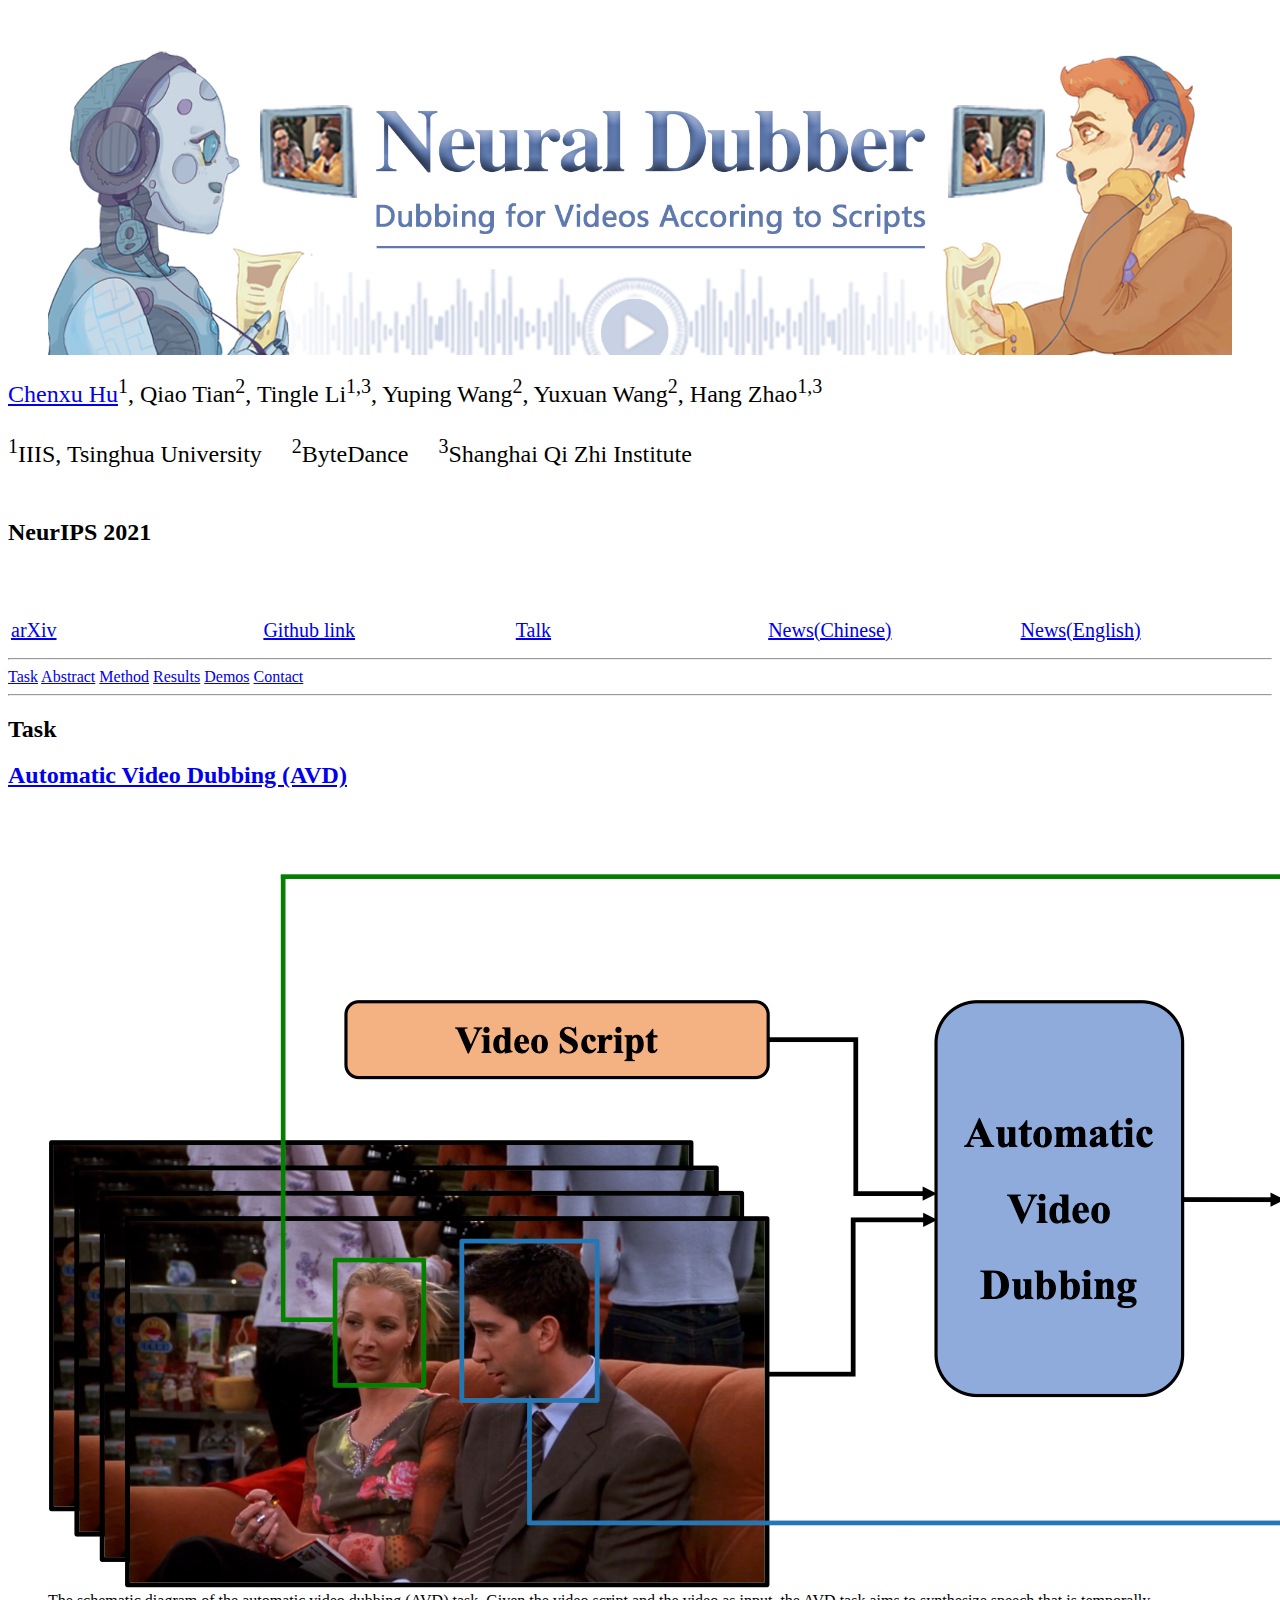
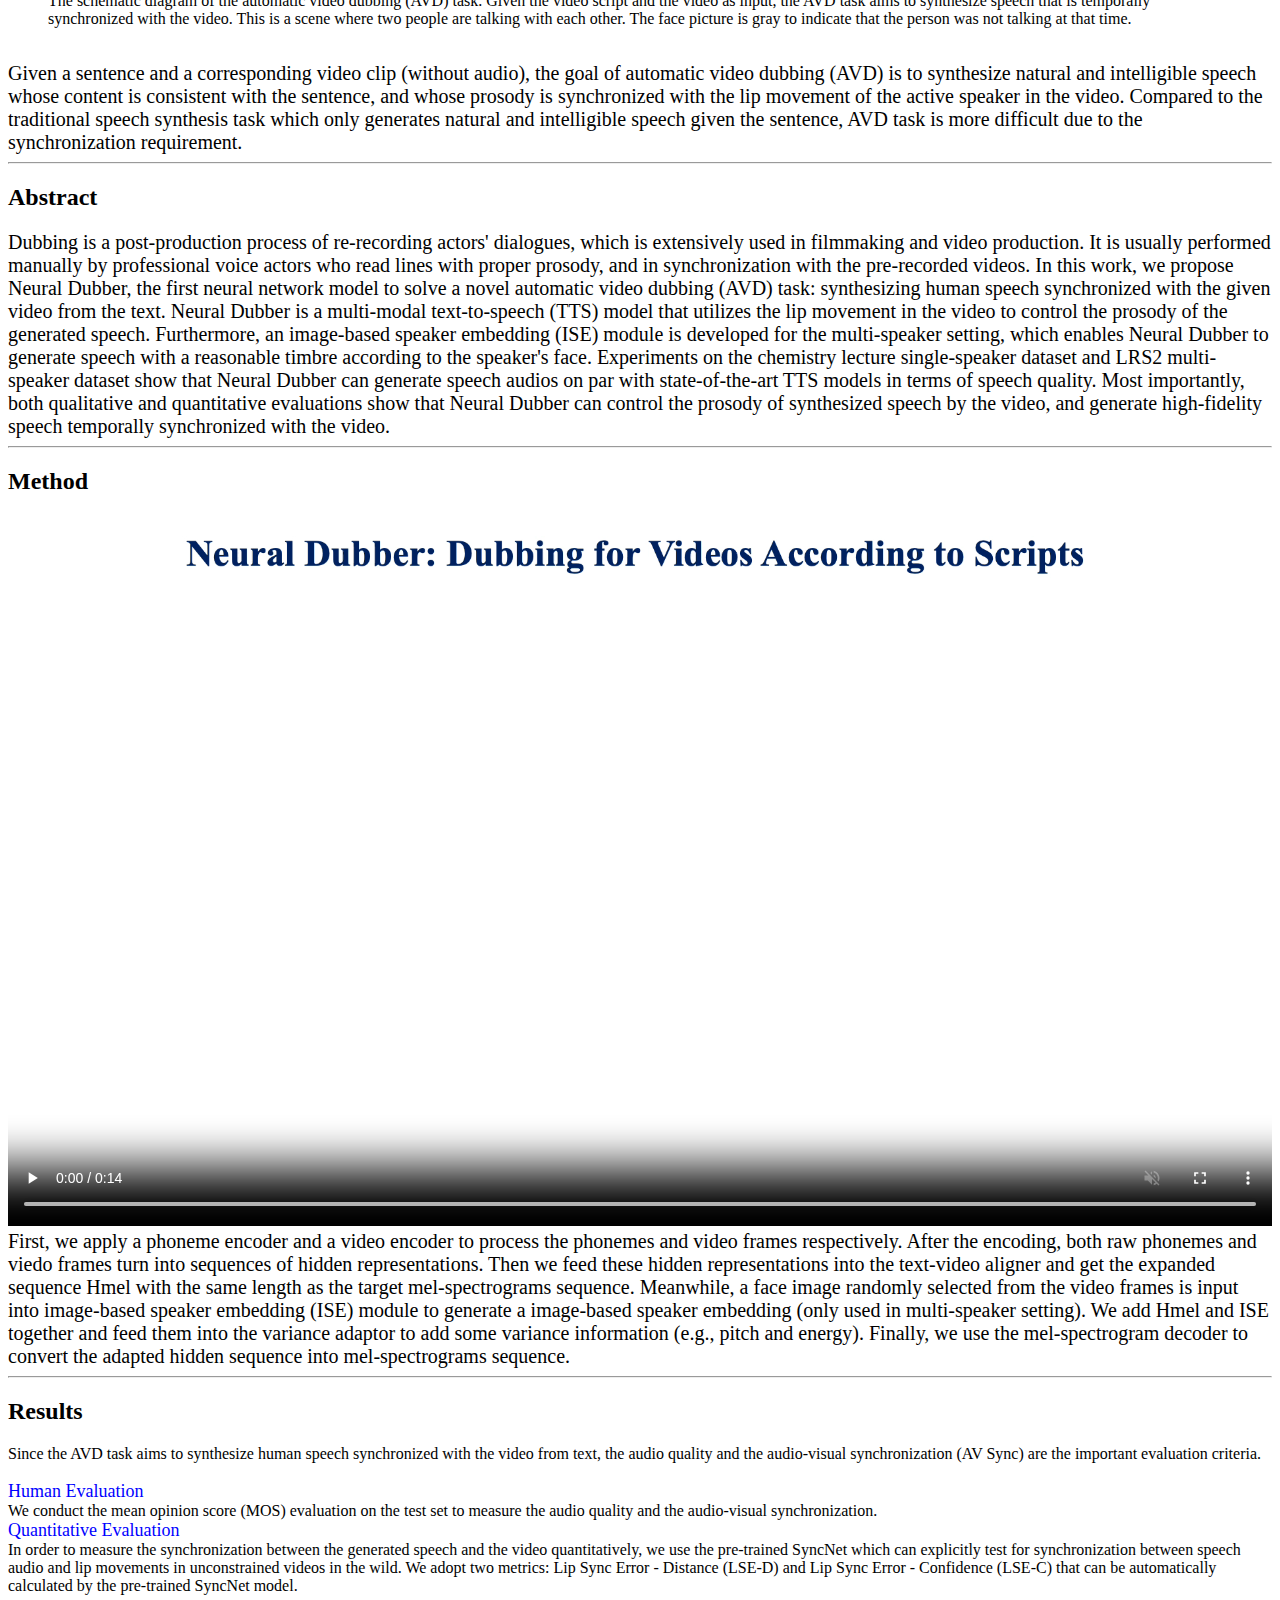
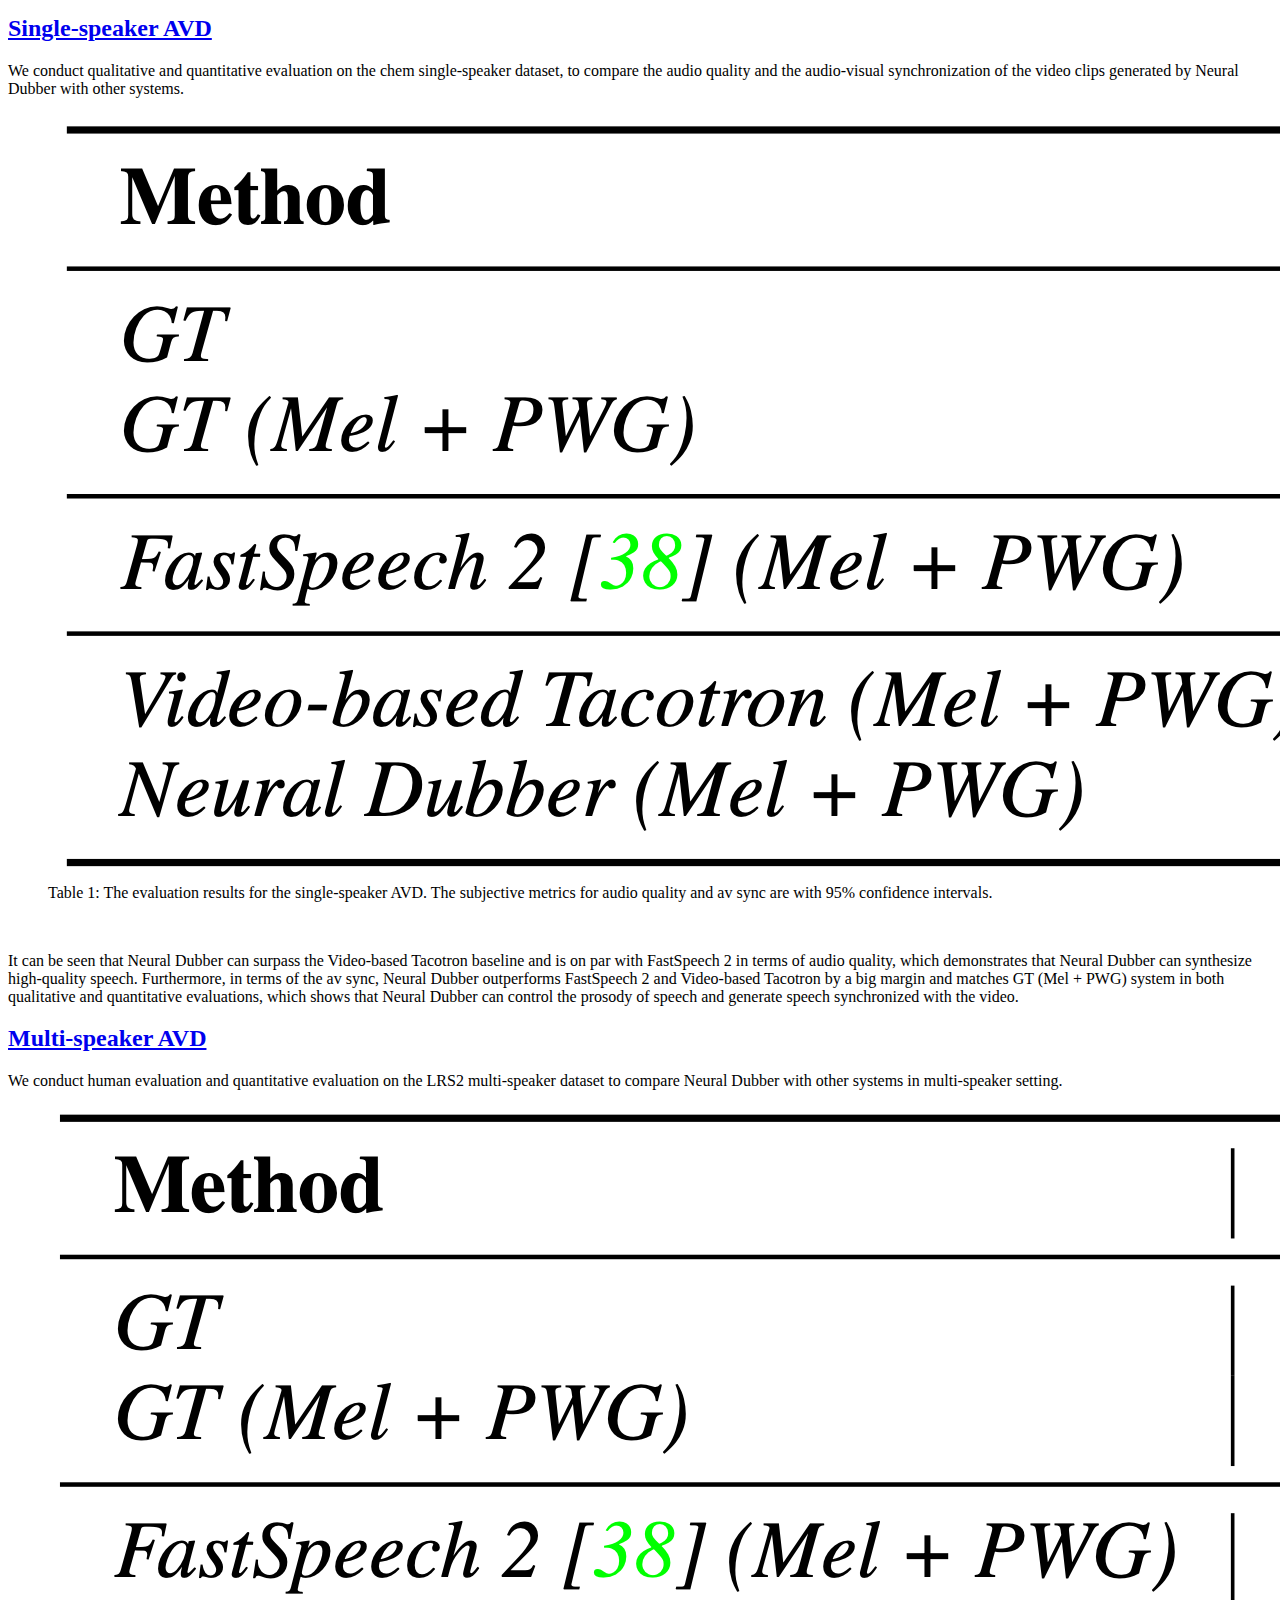
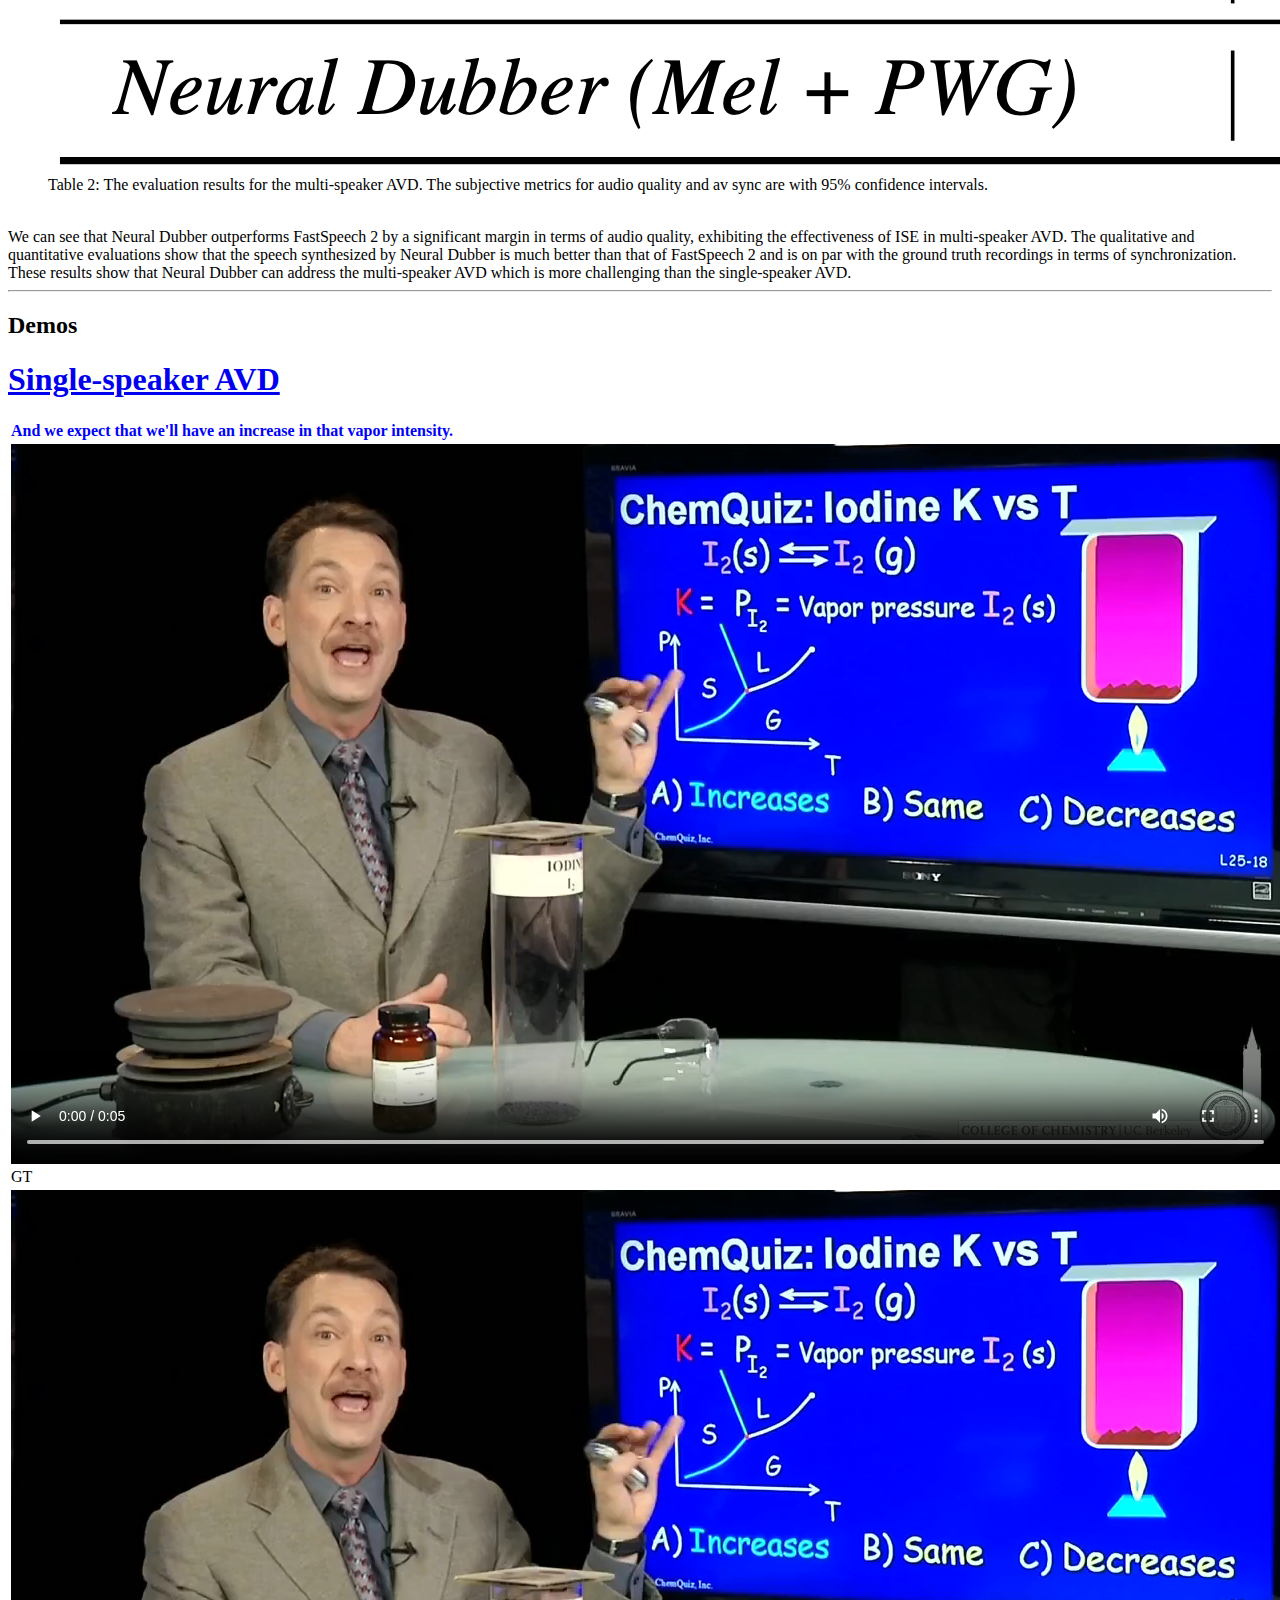
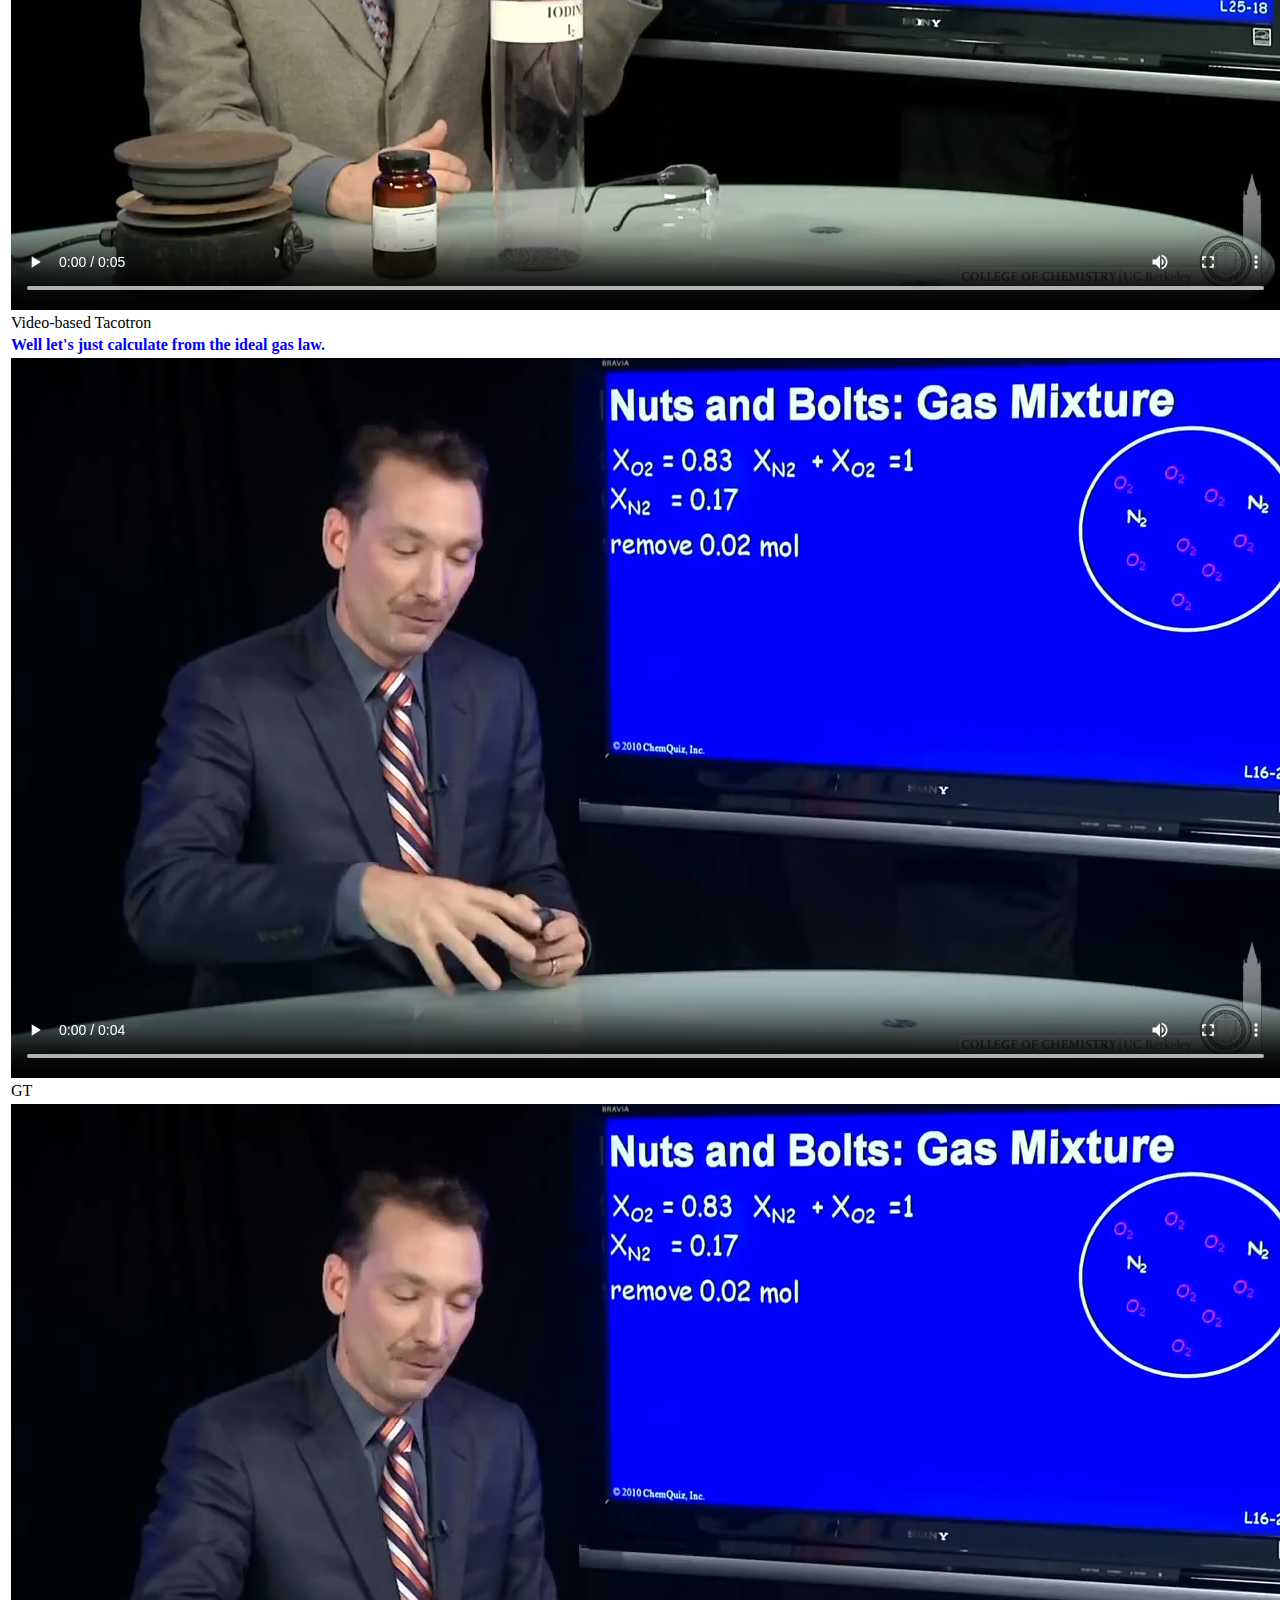
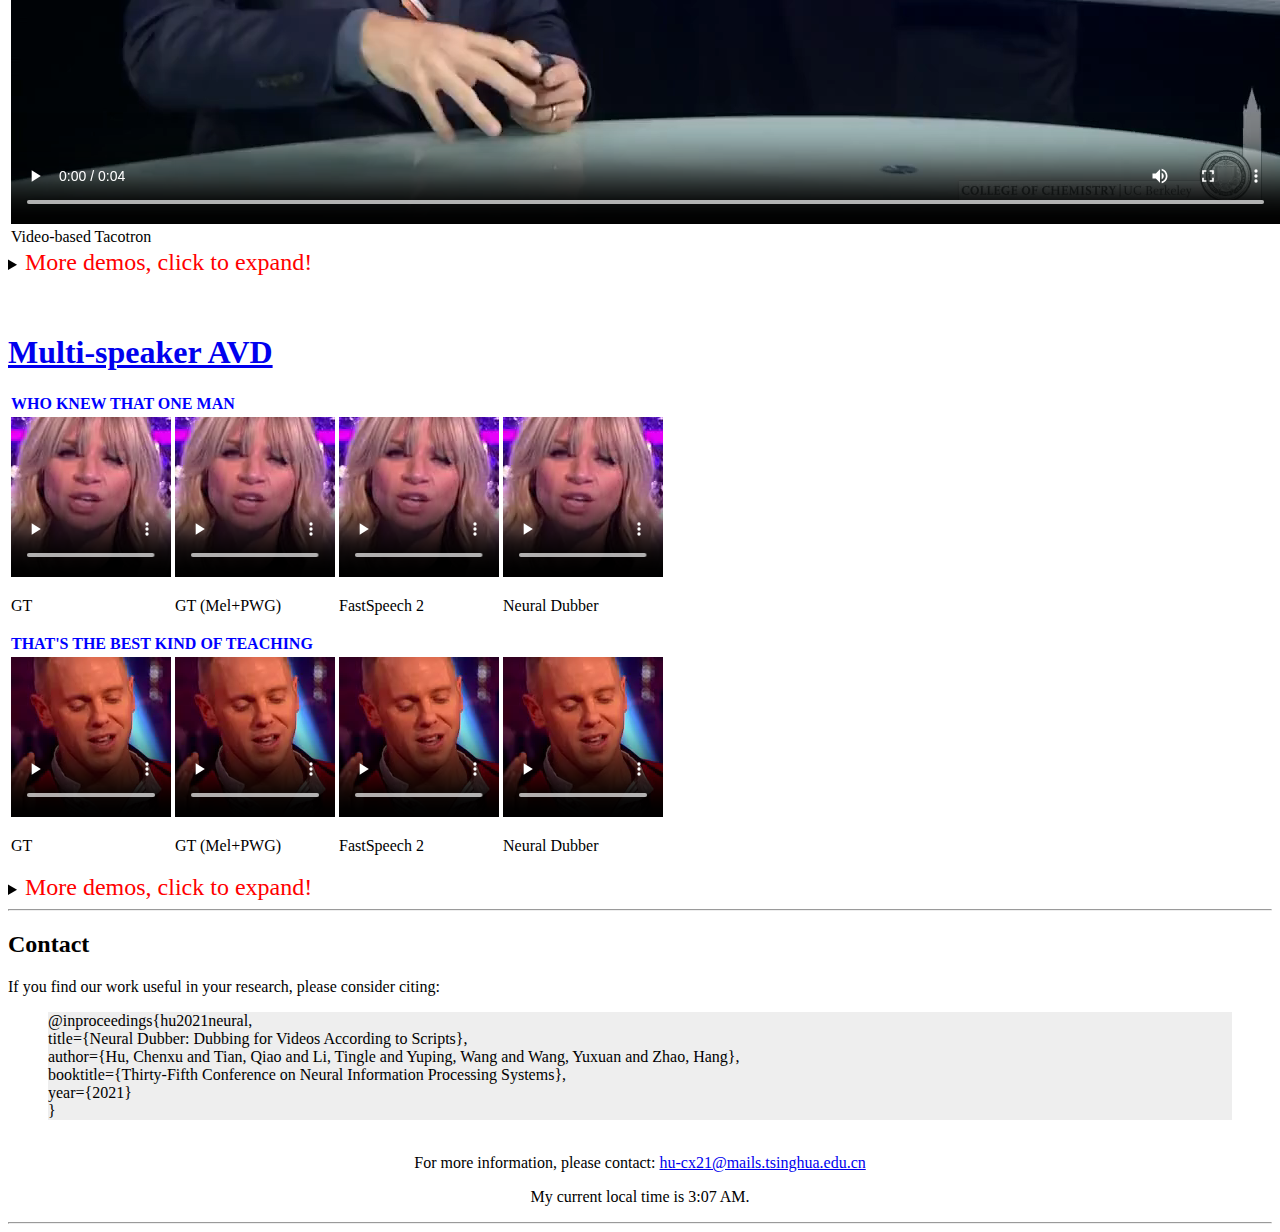
==== commit 66e08e90: "add talk link" ====
--- a/index.html
+++ b/index.html
@@ -71,7 +71,7 @@
                     
                     <div class="subtitle is-3 ">
                         <DIV style="font-size:x-large">
-Chenxu Hu<sup>1</sup>, Qiao Tian<sup>2</sup>, Tingle Li<sup>1,3</sup>, Yuping Wang<sup>2</sup>, Yuxuan Wang<sup>2</sup>, Hang Zhao<sup>1,3</sup>
+<a href="https://huchenxucs.github.io/">Chenxu Hu</a><sup>1</sup>, Qiao Tian<sup>2</sup>, Tingle Li<sup>1,3</sup>, Yuping Wang<sup>2</sup>, Yuxuan Wang<sup>2</sup>, Hang Zhao<sup>1,3</sup>
 <!-- <a href="https://people.csail.mit.edu/yuewang/">Yue Wang</a><sup>2</sup>, <a href="https://scholar.google.com.hk/citations?user=nUyTDosAAAAJ&hl=en/">Yilun Wang</a><sup>3</sup>, <a href="http://people.csail.mit.edu/hangzhao/">Hang Zhao</a><sup>1</sup> -->
 <br>
 <br>
@@ -79,10 +79,8 @@
 <br>
 <br>
 <p><strong>NeurIPS 2021</strong></p>
-<!-- <a href="mailto:liqi17@mails.tsinghua.edu.cn">liqi17@mails.tsinghua.edu.cn</a> -->
-<DIV>
-<br>
-<div class="social-icons" style="font-size:20px">
+<br>
+<!-- <div class="social-icons" style="font-size:20px">
     <a href="https://arxiv.org/abs/2110.08243">
         <i class="fas fa-file" style="font-size:40px"></i>arXiv
     </a>
@@ -98,7 +96,46 @@
     <a href="https://slator.com/neural-dubber-tiktok-company-bytedance-explores-automated-dubbing/">
         <i class="fas fa-newspaper" style="font-size: 40px"></i>News(English)
     </a>
-</div>
+</div> -->
+<div class="social-icons" style="font-size:20px">
+    <table frame=void style="border:none; padding:0; margin:0; width:100%"> 
+<colgroup>  
+<col width="20%">
+<col width="20%">
+<col width="20%">
+<col width="20%">
+<col width="20%">
+</colgroup>
+<tr style="button-margin:0">
+<td style="background-color:#FFFFFF; border:none; buttom-padding:0; margin:0">
+<a href="https://arxiv.org/abs/2110.08243">
+        <i class="fas fa-file" style="font-size:40px"></i>arXiv
+</a>
+</td>
+<td style="background-color:#FFFFFF; border:none; buttom-padding:0; margin:0">
+<a href="https://github.com/Tsinghua-MARS-Lab/NeuralDubber">
+        <i class="fab fa-github" style="font-size: 40px"></i>Github link
+    </a>
+</td>
+<td style="background-color:#FFFFFF; border:none; buttom-padding:0; margin:0">
+<a href="https://www.techbeat.net/talk-info?id=629">
+        <i class="fas fa-video" style="font-size: 40px"></i>Talk
+    </a>
+</td>
+<td style="background-color:#FFFFFF; border:none; buttom-padding:0; margin:0">
+<a href="https://mp.weixin.qq.com/s/I4BNwN25JOJoTs8stzDqUg">
+        <i class="fas fa-newspaper" style="font-size: 40px"></i>News(Chinese)
+    </a>
+</td>
+<td style="background-color:#FFFFFF; border:none; buttom-padding:0; margin:0">
+<a href="https://slator.com/neural-dubber-tiktok-company-bytedance-explores-automated-dubbing/">
+        <i class="fas fa-newspaper" style="font-size: 40px"></i>News(English)
+    </a>
+</td>
+</tr>
+</table>
+</div>
+
                     </div>
                     
                     
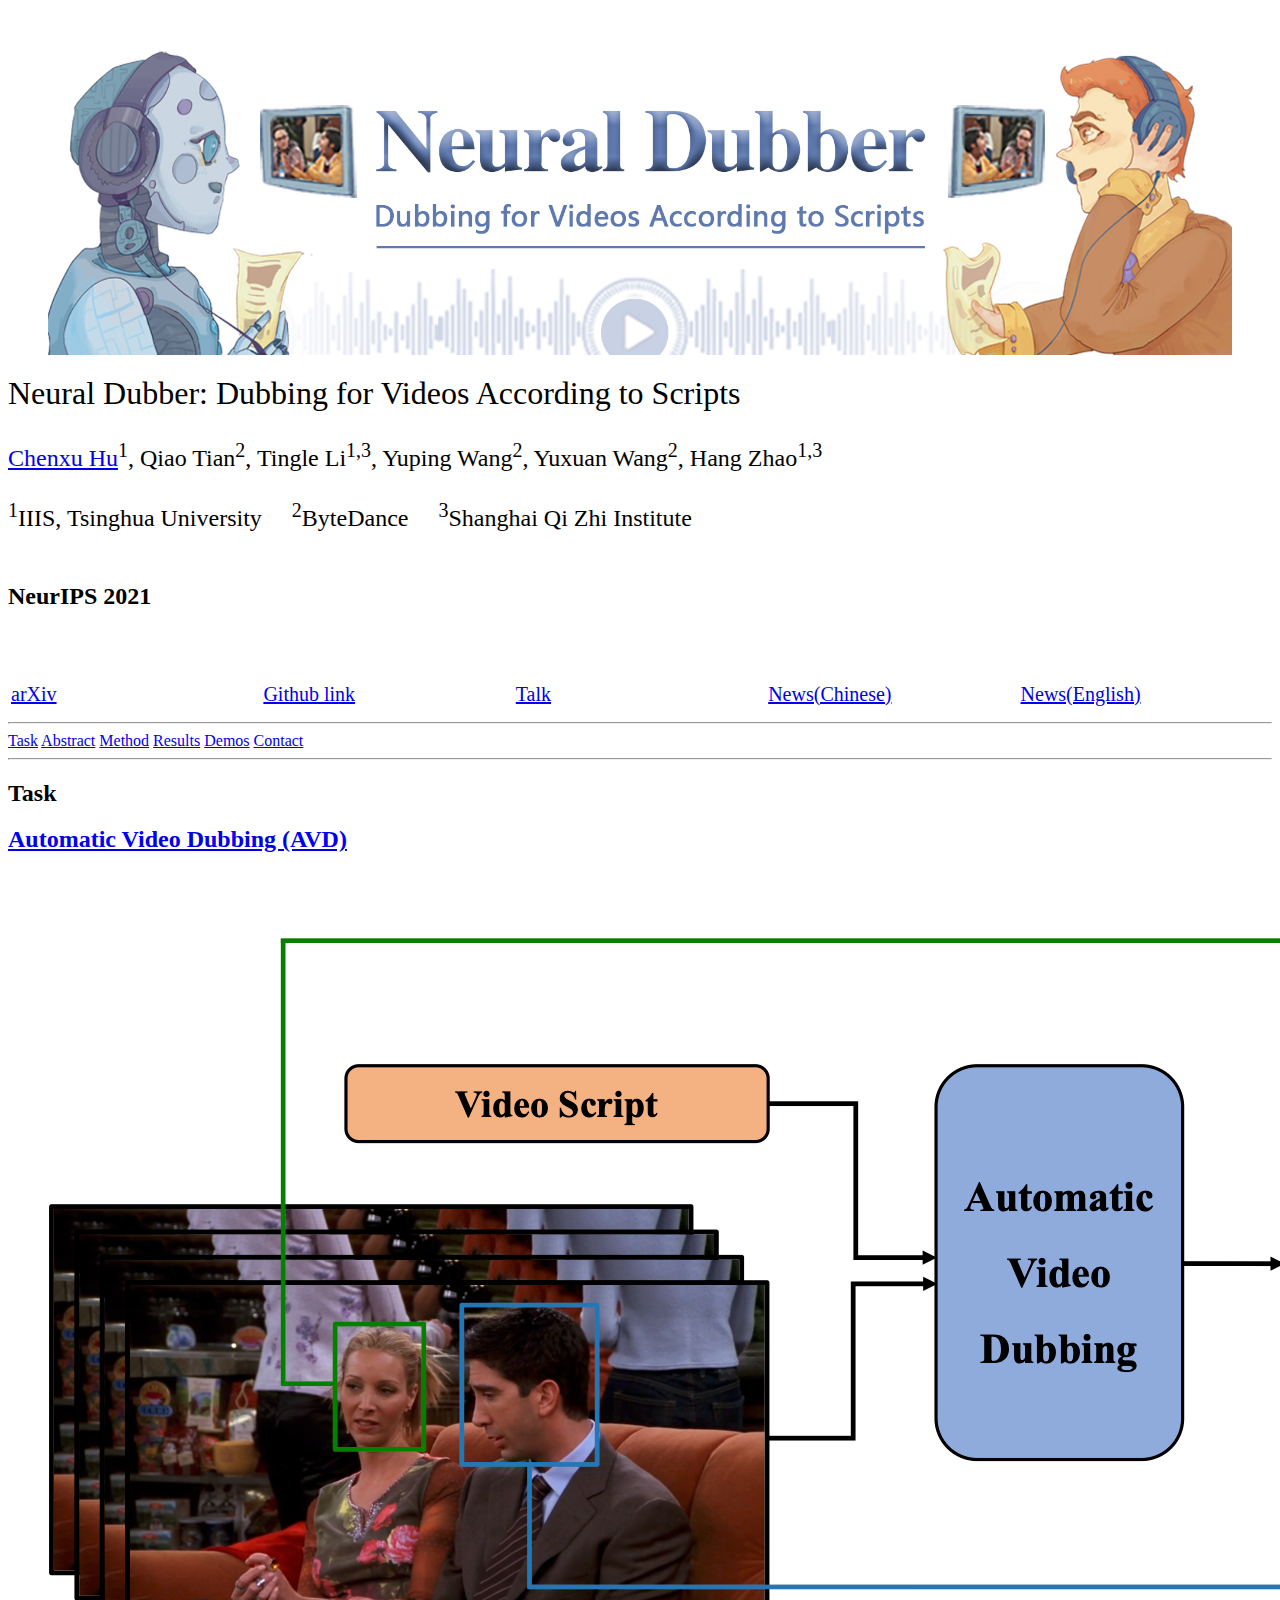
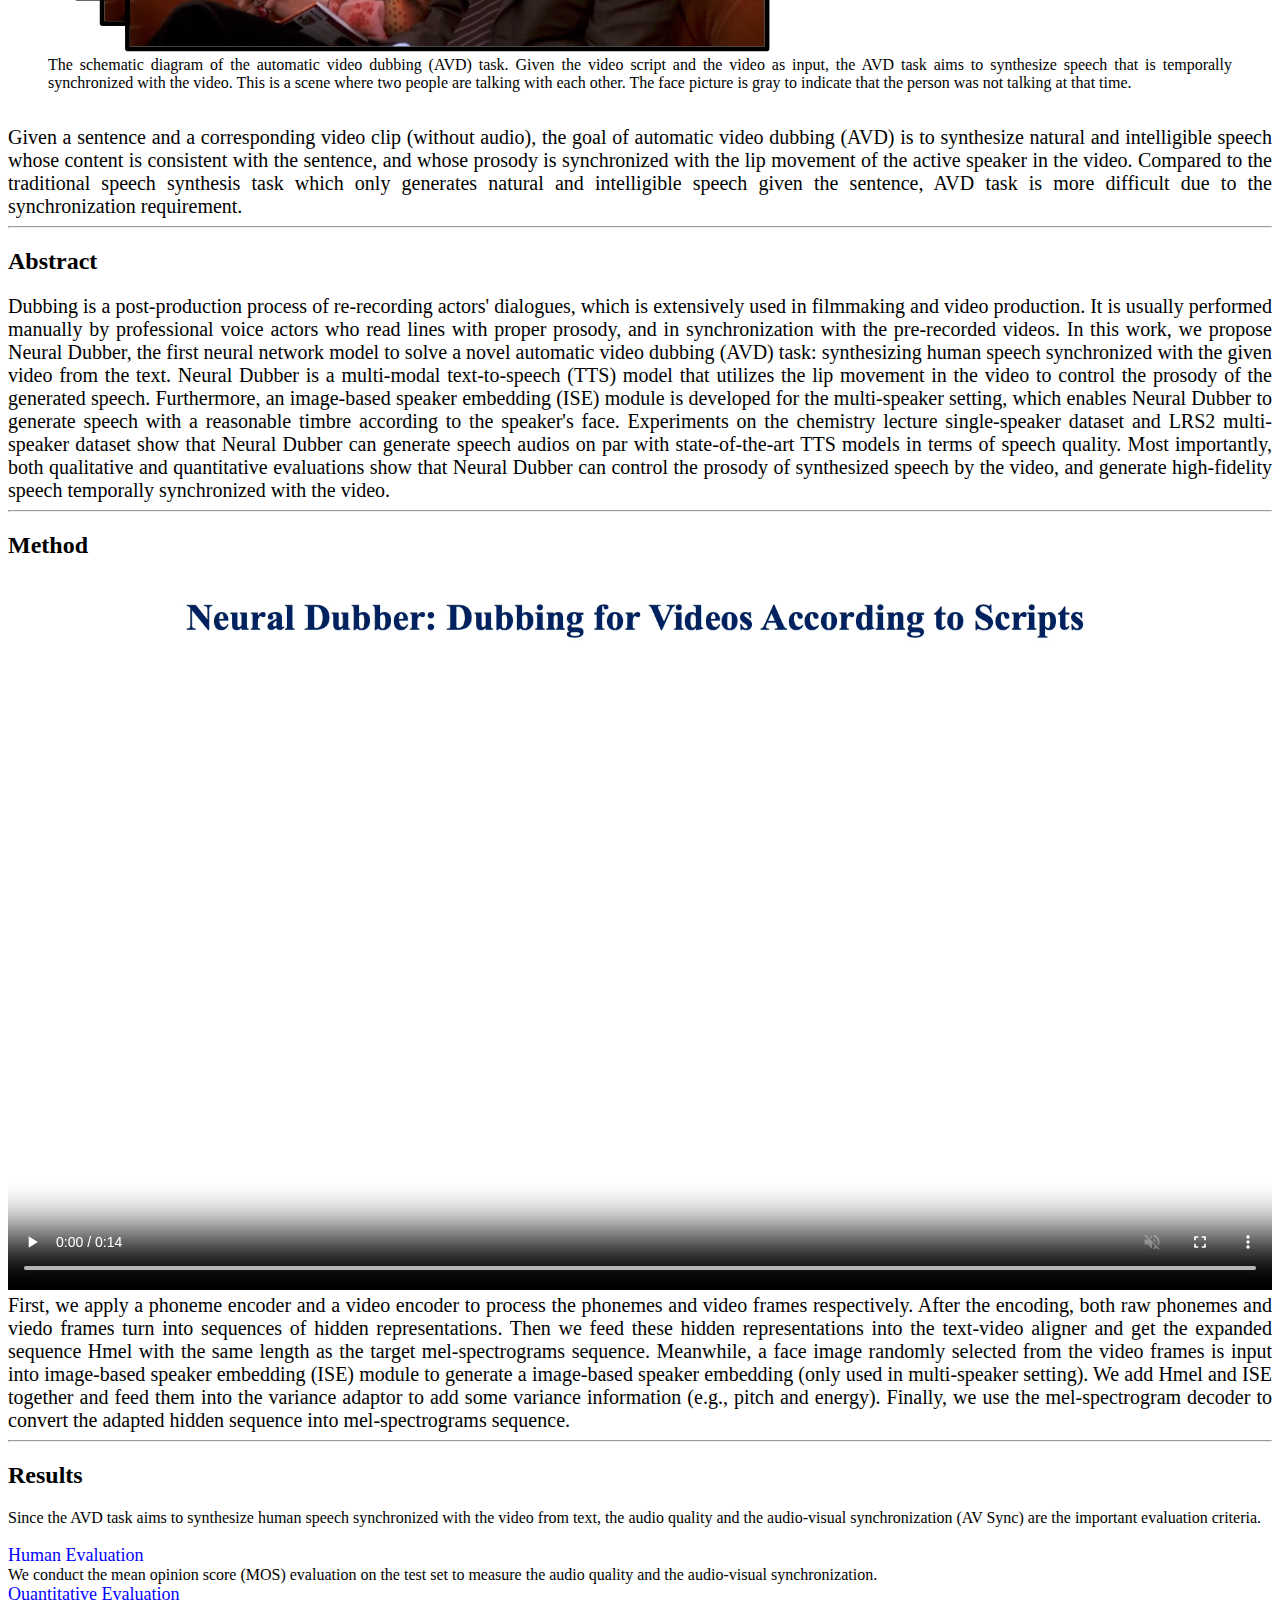
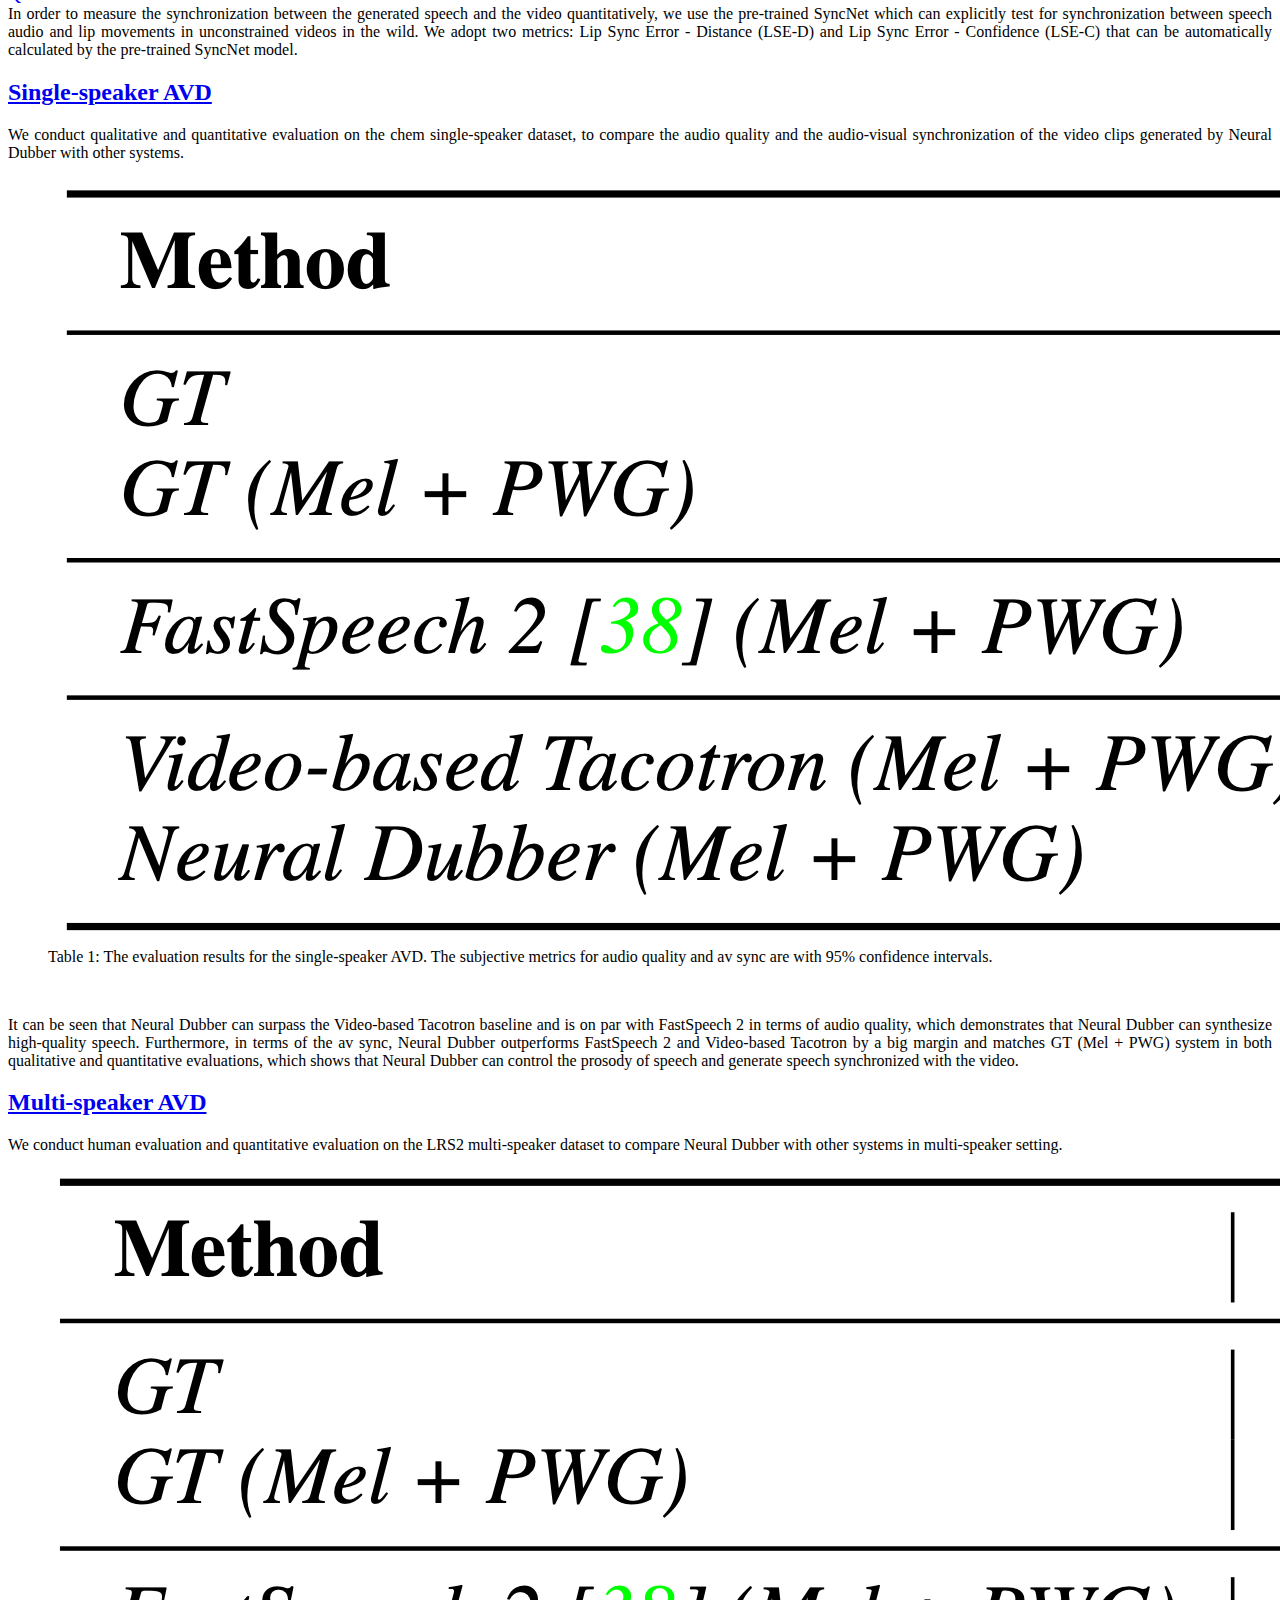
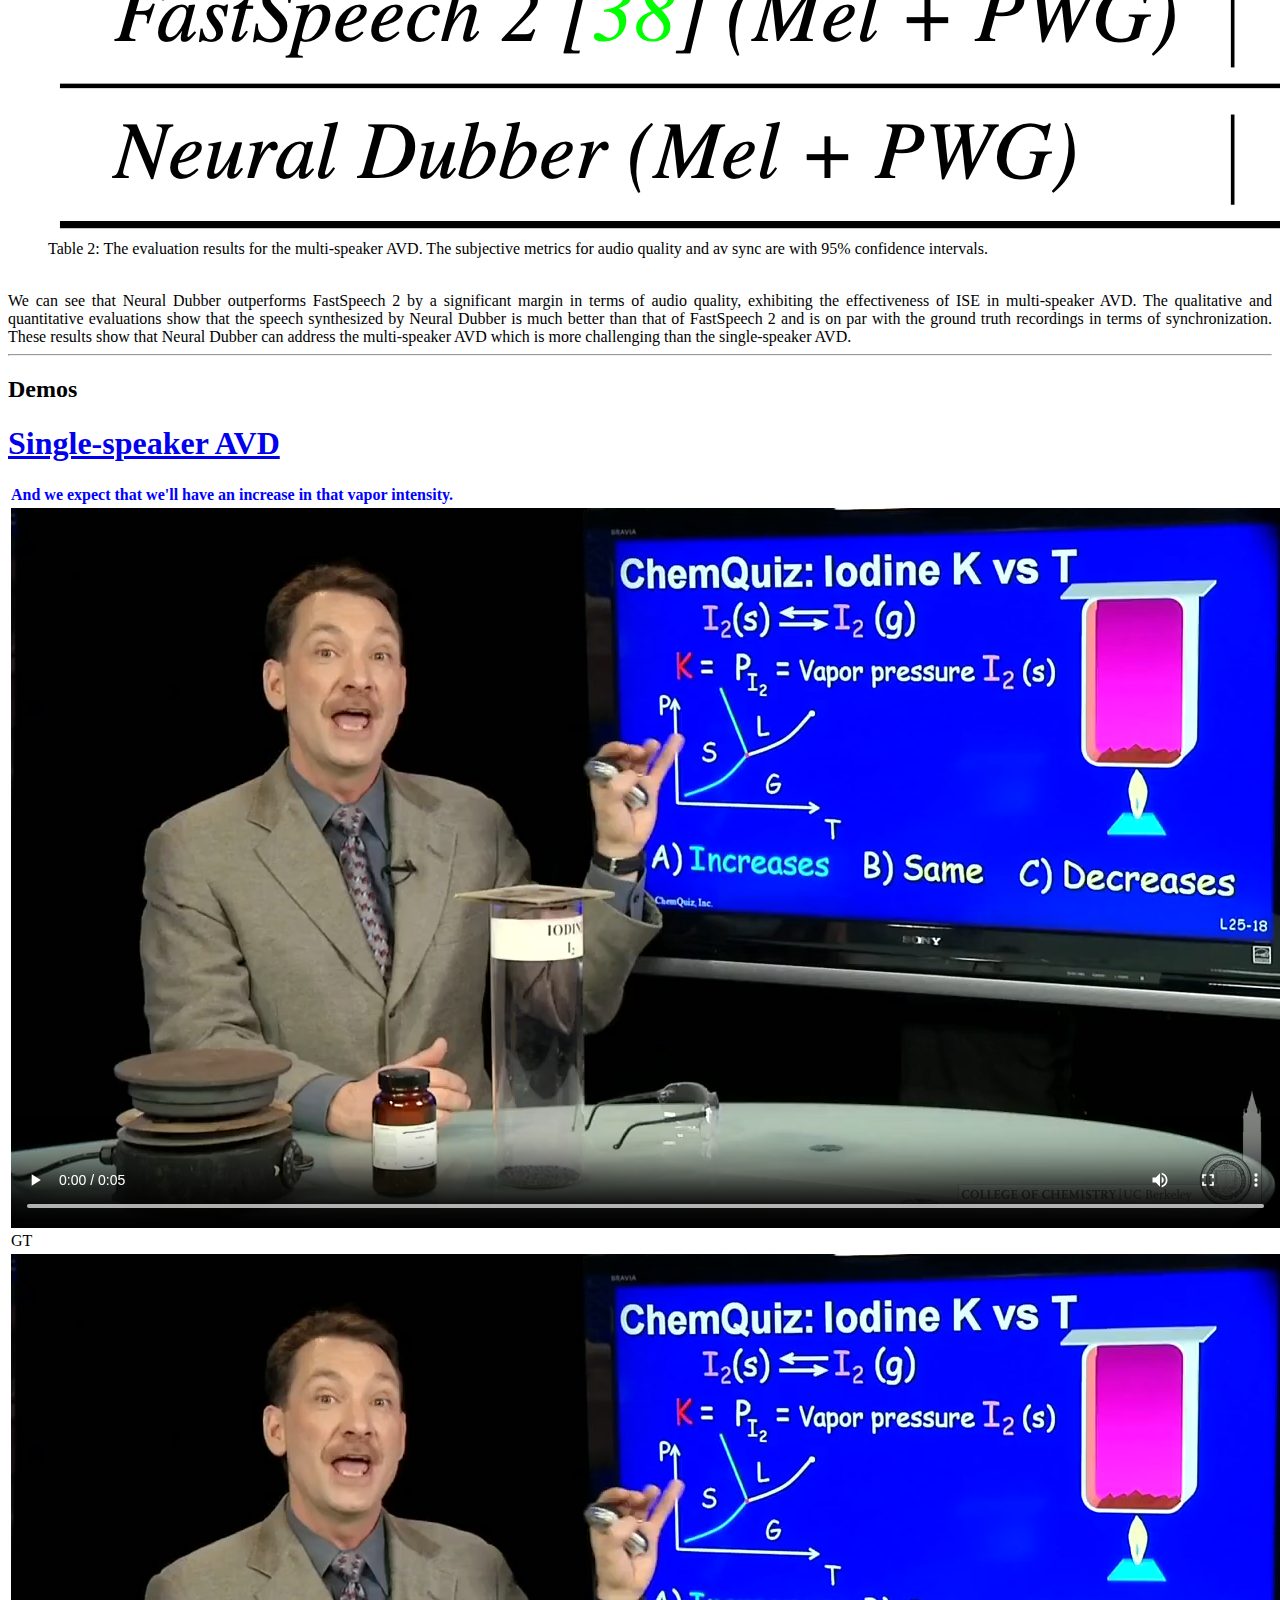
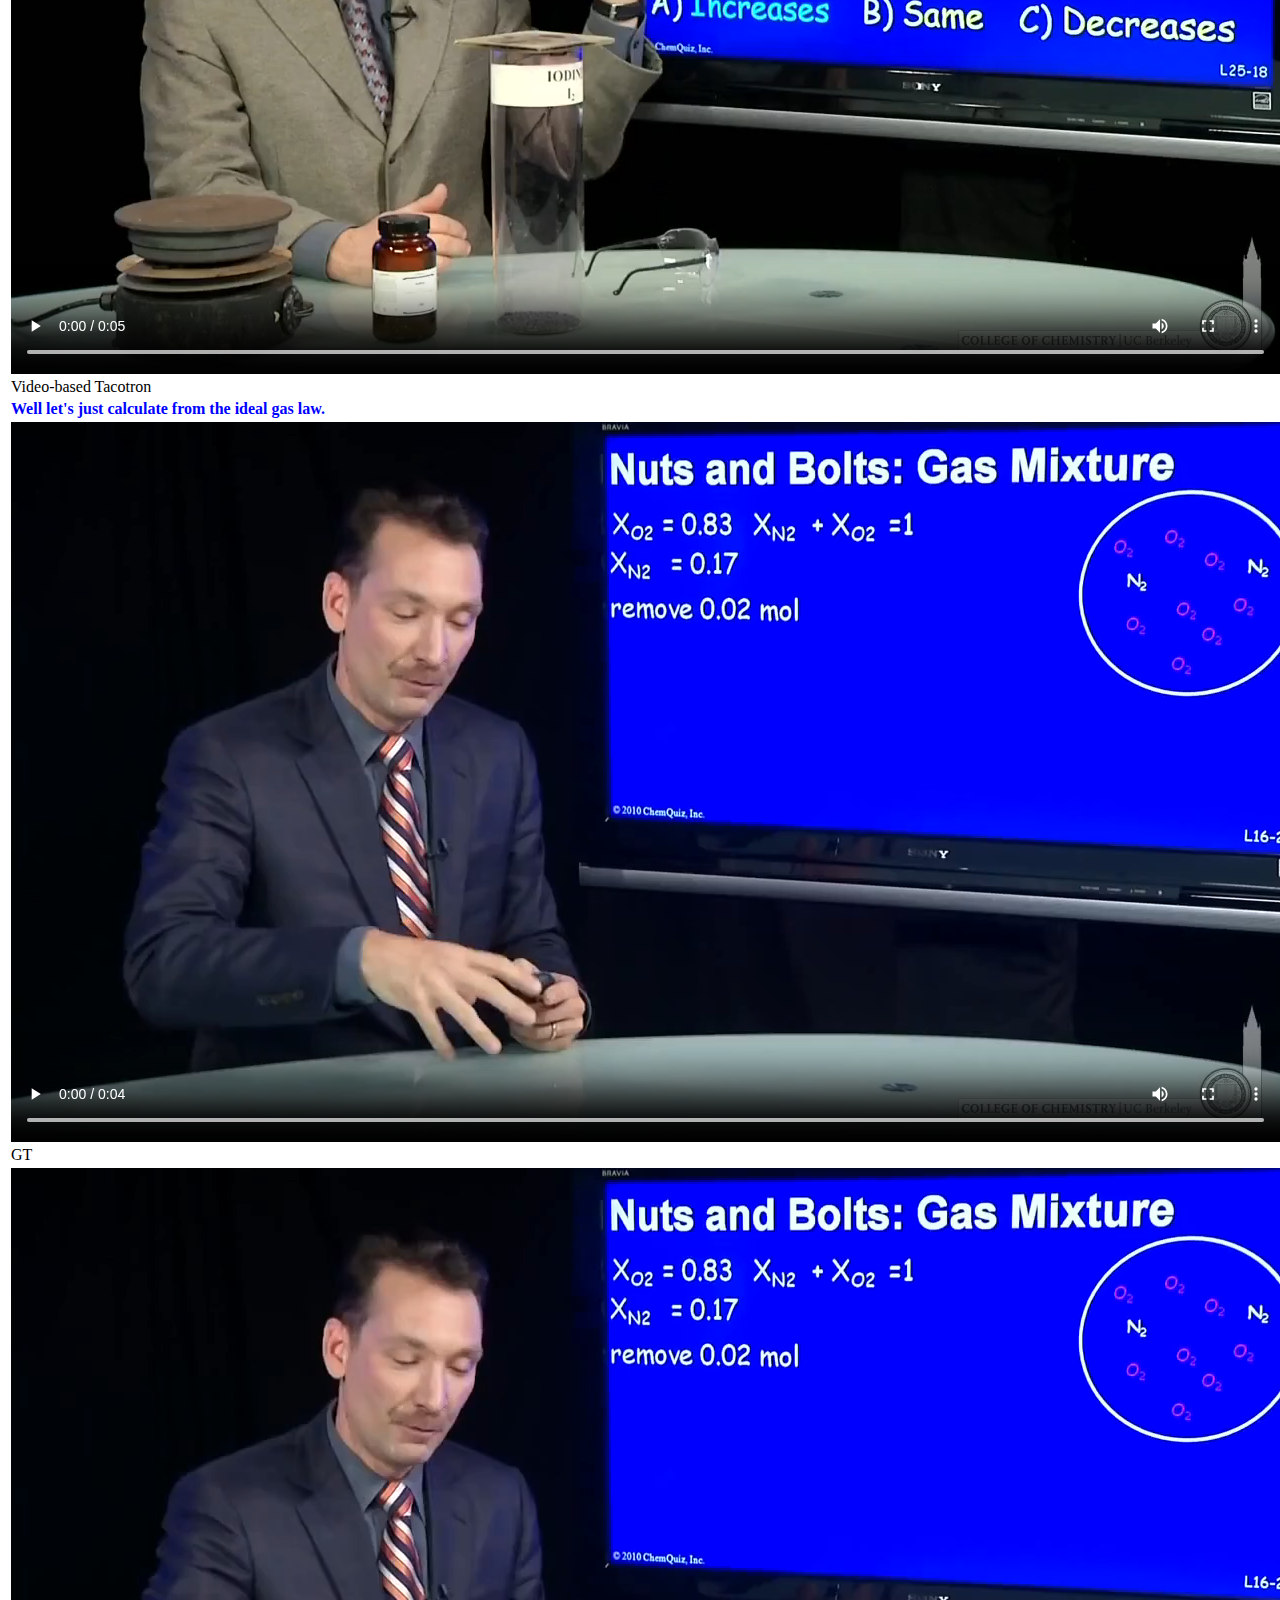
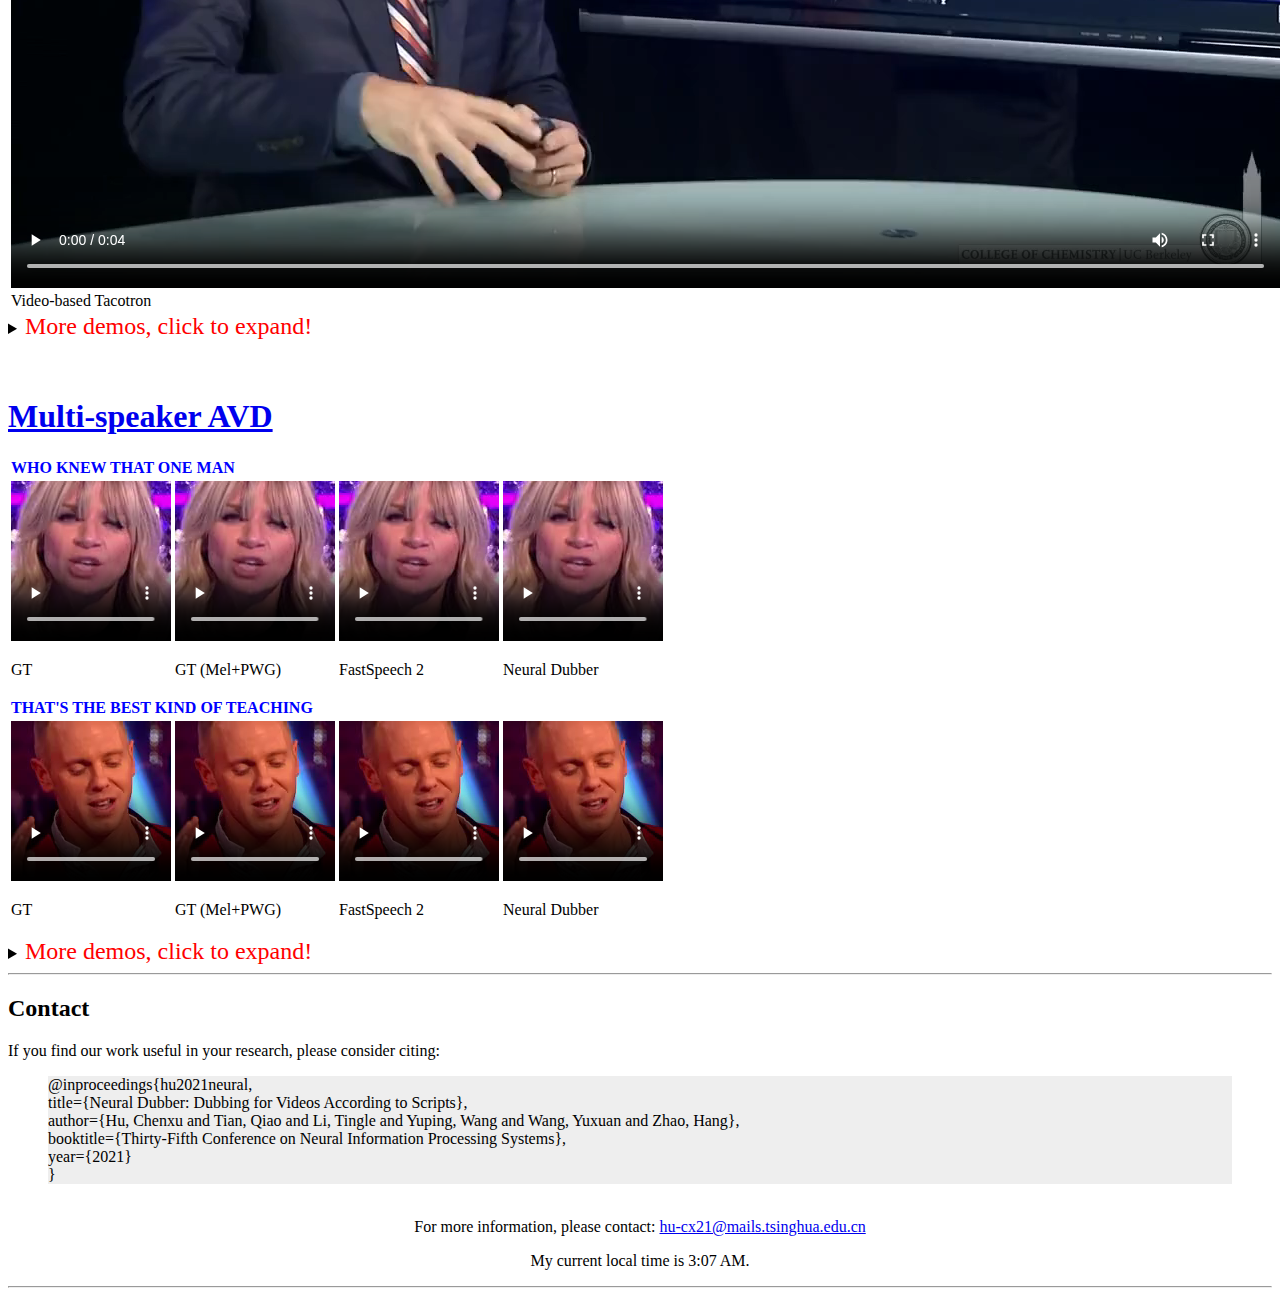
==== commit 5154c9ee: "fix typo and refine" ====
--- a/index.html
+++ b/index.html
@@ -30,7 +30,7 @@
 
 
         
-<link rel="shortcut icon" href="/NeuralDubber/img/fav.ico">
+<link rel="shortcut icon" href="/NeuralDubber/images/marslab.png">
 
 
         
@@ -71,6 +71,8 @@
                     
                     <div class="subtitle is-3 ">
                         <DIV style="font-size:x-large">
+<div style="font-size:xx-large">Neural Dubber: Dubbing for Videos According to Scripts</div>
+<br>
 <a href="https://huchenxucs.github.io/">Chenxu Hu</a><sup>1</sup>, Qiao Tian<sup>2</sup>, Tingle Li<sup>1,3</sup>, Yuping Wang<sup>2</sup>, Yuxuan Wang<sup>2</sup>, Hang Zhao<sup>1,3</sup>
 <!-- <a href="https://people.csail.mit.edu/yuewang/">Yue Wang</a><sup>2</sup>, <a href="https://scholar.google.com.hk/citations?user=nUyTDosAAAAJ&hl=en/">Yilun Wang</a><sup>3</sup>, <a href="http://people.csail.mit.edu/hangzhao/">Hang Zhao</a><sup>1</sup> -->
 <br>
@@ -80,23 +82,6 @@
 <br>
 <p><strong>NeurIPS 2021</strong></p>
 <br>
-<!-- <div class="social-icons" style="font-size:20px">
-    <a href="https://arxiv.org/abs/2110.08243">
-        <i class="fas fa-file" style="font-size:40px"></i>arXiv
-    </a>
-    &nbsp;&nbsp;&nbsp;&nbsp;&nbsp;&nbsp;&nbsp;&nbsp;&nbsp;&nbsp;&nbsp;&nbsp;&nbsp;&nbsp;
-    <a href="https://github.com/Tsinghua-MARS-Lab/NeuralDubber">
-        <i class="fab fa-github" style="font-size: 40px"></i>Github link
-    </a>
-    &nbsp;&nbsp;&nbsp;&nbsp;&nbsp;&nbsp;&nbsp;&nbsp;&nbsp;&nbsp;&nbsp;&nbsp;&nbsp;&nbsp;
-    <a href="https://mp.weixin.qq.com/s/I4BNwN25JOJoTs8stzDqUg">
-        <i class="fas fa-newspaper" style="font-size: 40px"></i>News(Chinese)
-    </a>
-    &nbsp;&nbsp;&nbsp;&nbsp;&nbsp;&nbsp;&nbsp;&nbsp;&nbsp;&nbsp;&nbsp;&nbsp;&nbsp;&nbsp;
-    <a href="https://slator.com/neural-dubber-tiktok-company-bytedance-explores-automated-dubbing/">
-        <i class="fas fa-newspaper" style="font-size: 40px"></i>News(English)
-    </a>
-</div> -->
 <div class="social-icons" style="font-size:20px">
     <table frame=void style="border:none; padding:0; margin:0; width:100%"> 
 <colgroup>  
@@ -254,13 +239,13 @@
 <h2 id="automatic-video-dubbing-avd" class="anchor-link"><a href="#automatic-video-dubbing-avd">Automatic Video Dubbing (AVD)</a></h2>
 <figure>
 <img src="images/avd-task-crop.png" style="padding:0px; margin:0px">
-<figcaption style="text-align:left">
+<figcaption style="text-align:justify">
 <!-- <font size="1" color="red">This is some text!</font> -->
 The schematic diagram of the automatic video dubbing (AVD) task. Given the video script and the video as input, the AVD task aims to synthesize speech that is temporally synchronized with the video. This is a scene where two people are talking with each other. The face picture is gray to indicate that the person was not talking at that time.
 </figcaption>
 </figure>
 <br>
-<div align="left" style="font-size:20px">
+<div align="left" style="font-size:20px; text-align:justify">
 Given a sentence and a corresponding video clip (without audio), the goal of automatic video dubbing (AVD) is to synthesize natural and intelligible speech whose content is consistent with the sentence, and whose prosody is synchronized with the lip movement of the active speaker in the video. Compared to the traditional speech synthesis task which only generates natural and intelligible speech given the sentence, AVD task is more difficult due to the synchronization requirement.
 </div>
                 </div>
@@ -291,7 +276,7 @@
                 <h2 class="title is-2 has-text-centered">Abstract</h2>
                 
                 <div class="markdown has-text-centered">
-                    <div align="left" style="font-size:20px">
+                    <div align="left" style="font-size:20px; text-align:justify">
 Dubbing is a post-production process of re-recording actors' dialogues, which is extensively used in filmmaking and video production. It is usually performed manually by professional voice actors who read lines with proper prosody, and in synchronization with the pre-recorded videos. In this work, we propose Neural Dubber, the first neural network model to solve a novel automatic video dubbing (AVD) task: synthesizing human speech synchronized with the given video from the text. Neural Dubber is a multi-modal text-to-speech (TTS) model that utilizes the lip movement in the video to control the prosody of the generated speech. Furthermore, an image-based speaker embedding (ISE) module is developed for the multi-speaker setting, which enables Neural Dubber to generate speech with a reasonable timbre according to the speaker's face.  Experiments on the chemistry lecture single-speaker dataset and LRS2 multi-speaker dataset show that Neural Dubber can generate speech audios on par with state-of-the-art TTS models in terms of speech quality. Most importantly, both qualitative and quantitative evaluations show that Neural Dubber can control the prosody of synthesized speech by the video, and generate high-fidelity speech temporally synchronized with the video.
 </div>
 
@@ -329,7 +314,7 @@
 </video>
 <br>
 <!-- <br> -->
-<div align="left" style="font-size:20px">
+<div align="left" style="font-size:20px; text-align:justify">
 First, we apply a phoneme encoder and a video encoder to process the phonemes and video frames respectively. After the encoding, both raw phonemes and viedo frames turn into sequences of hidden representations. Then we feed these hidden representations into the text-video aligner and get the expanded sequence Hmel with the same length as the target mel-spectrograms sequence. Meanwhile, a face image randomly selected from the video frames is input into image-based speaker embedding (ISE) module to generate a image-based speaker embedding (only used in multi-speaker setting). We add Hmel and ISE together and feed them into the variance adaptor to add some variance information (e.g., pitch and energy). Finally, we use the mel-spectrogram decoder to convert the adapted hidden sequence into mel-spectrograms sequence.
 </div>
                 </div>
@@ -360,7 +345,7 @@
                 <h2 class="title is-2 has-text-centered">Results</h2>
                 
                 <div class="markdown has-text-centered">
-                    <DIV style="text-align:left">
+                    <DIV style="text-align:justify">
 Since the AVD task aims to synthesize human speech synchronized with the video from text, the audio quality and the audio-visual synchronization (AV Sync) are the important evaluation criteria.
 <DIV>
 <br>
@@ -376,7 +361,7 @@
 <p>We conduct qualitative and quantitative evaluation on the chem single-speaker dataset, to compare the audio quality and the audio-visual synchronization of the video clips generated by Neural Dubber with other systems.</p>
 <figure>
 <img src="images/single-mos.png" style="padding:0px; margin:0px">
-<figcaption style="text-align:left">
+<figcaption style="text-align:justify">
 <!-- <font size="1" color="red">This is some text!</font> -->
 Table 1: The evaluation results for the single-speaker AVD. The subjective metrics for audio quality and av sync are with 95% confidence intervals.
 </figcaption>
@@ -388,7 +373,7 @@
 <p>We conduct human evaluation and quantitative evaluation on the LRS2 multi-speaker dataset to compare Neural Dubber with other systems in multi-speaker setting.</p>
 <figure>
 <img src="images/multi-mos.png" style="padding:0px; margin:0px">
-<figcaption style="text-align:left">
+<figcaption style="text-align:justify">
 <!-- <font size="1" color="red">This is some text!</font> -->
 Table 2: The evaluation results for the multi-speaker AVD. The subjective metrics for audio quality and av sync are with 95% confidence intervals.
 </figcaption>
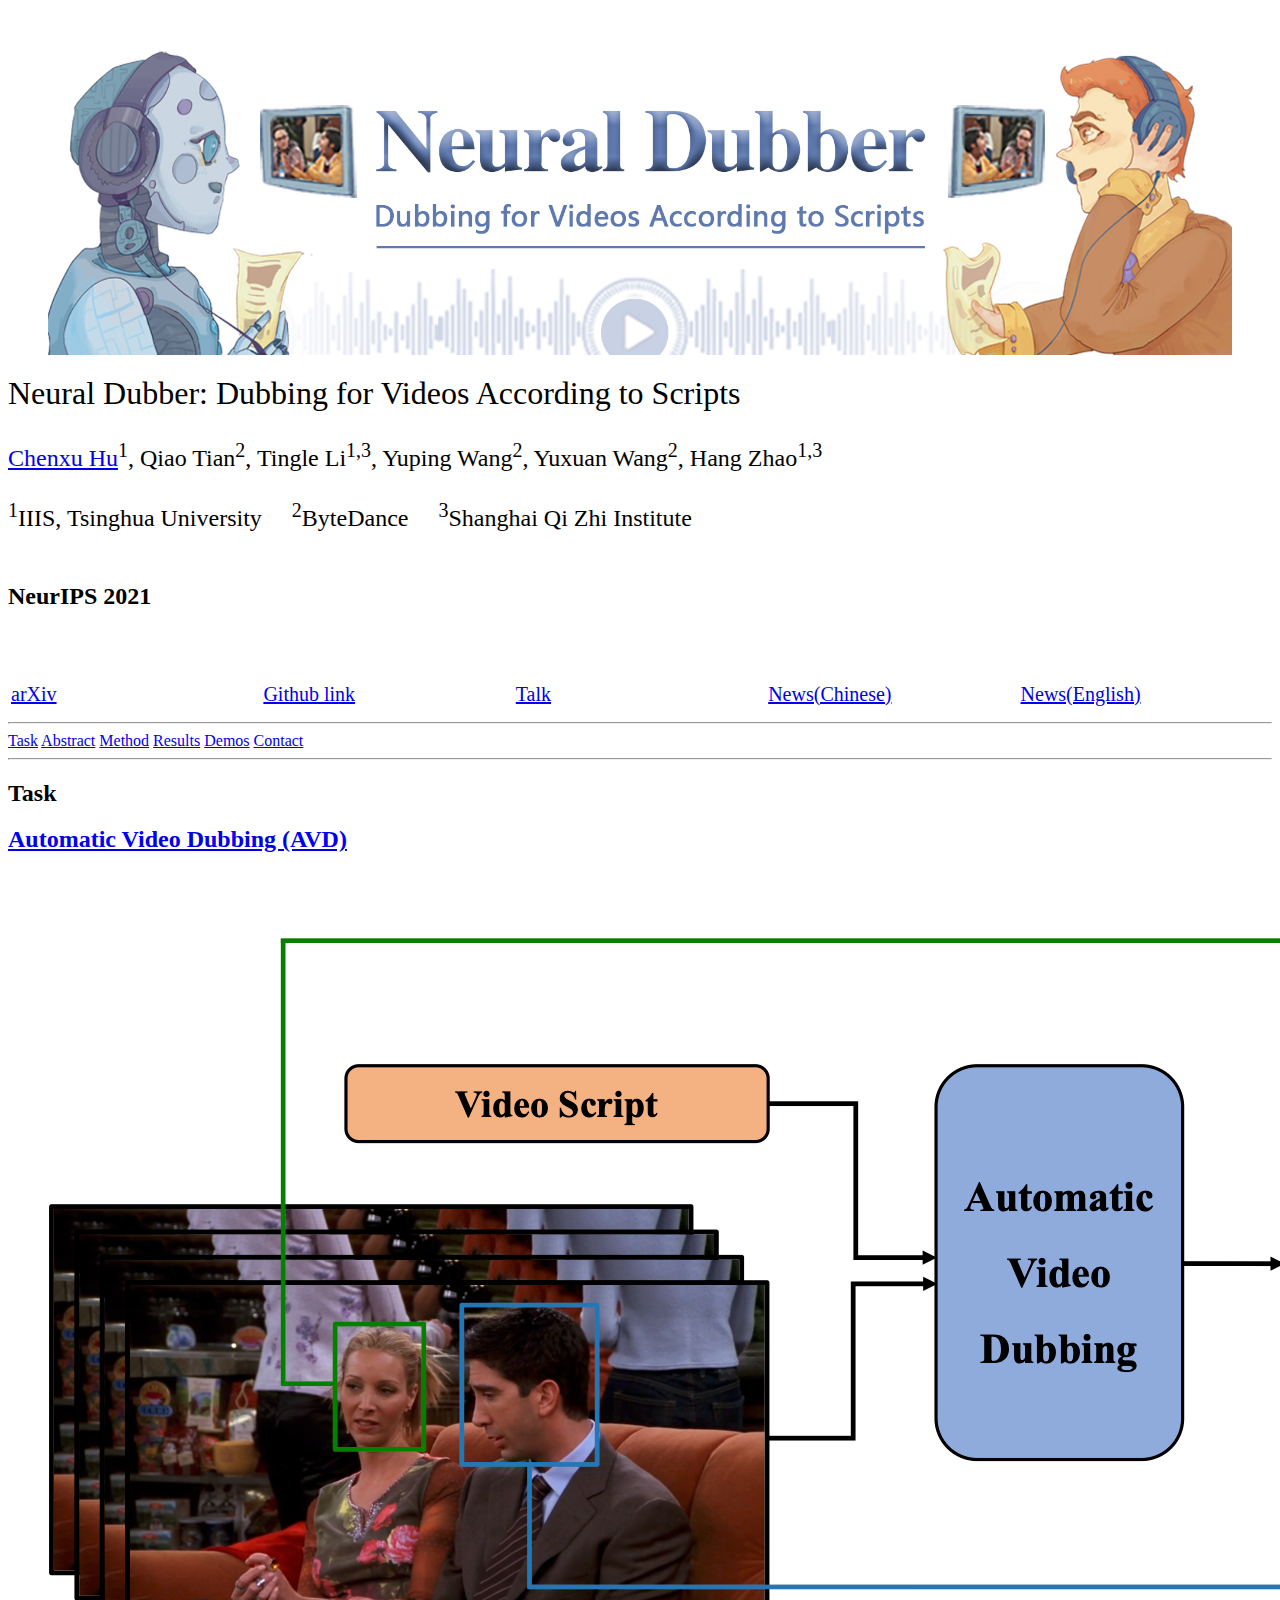
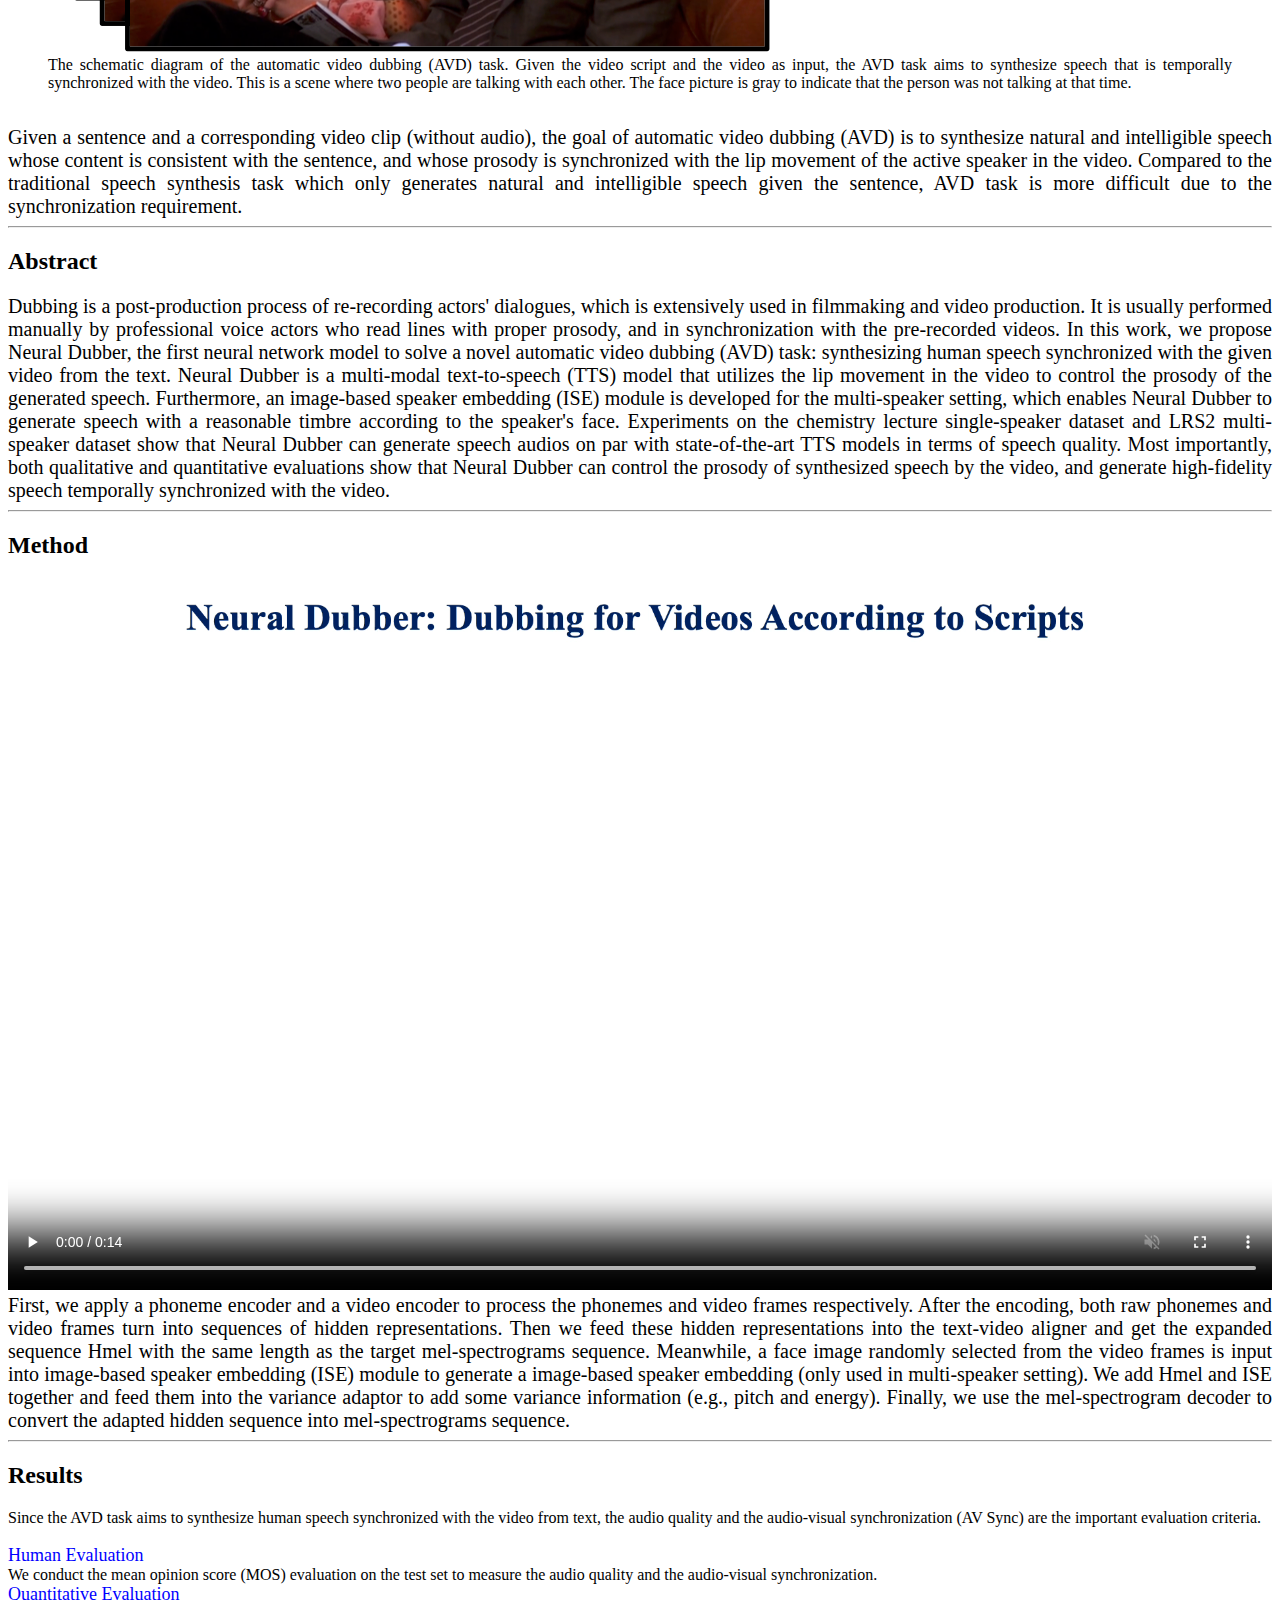
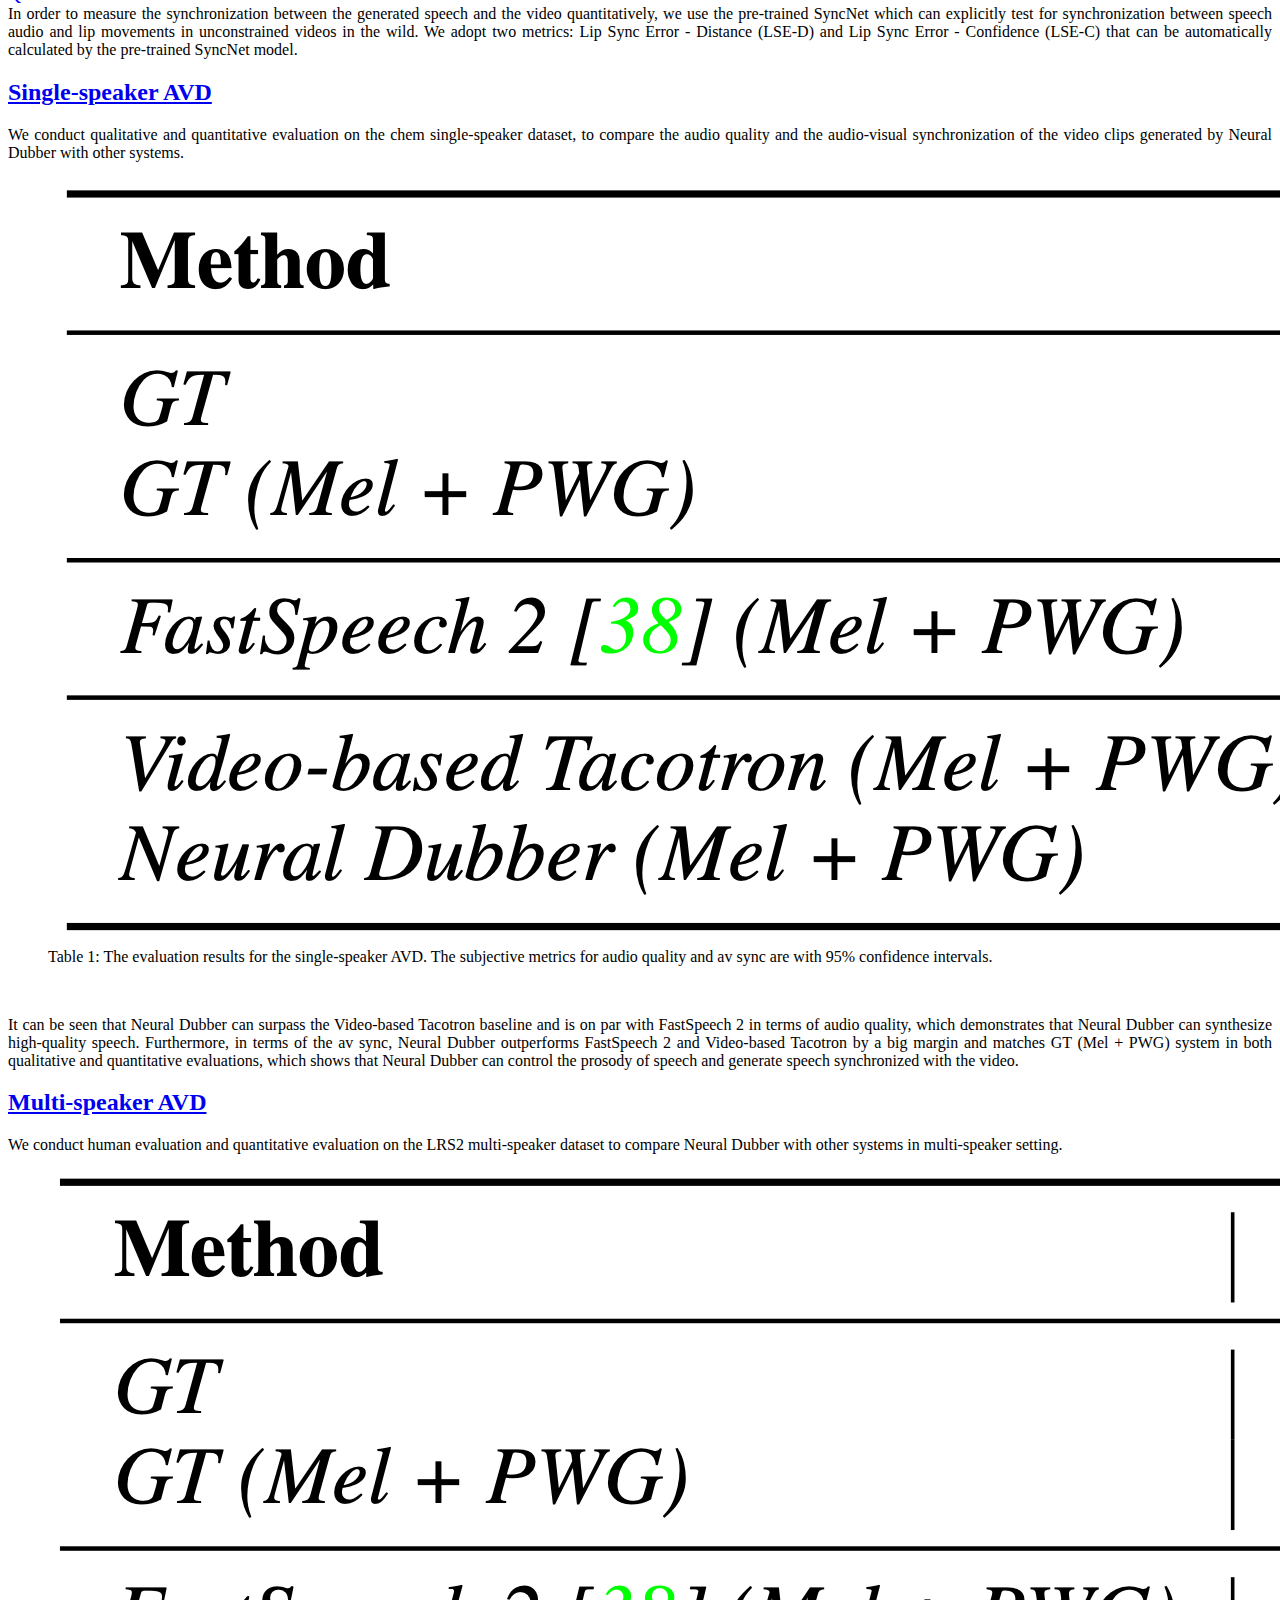
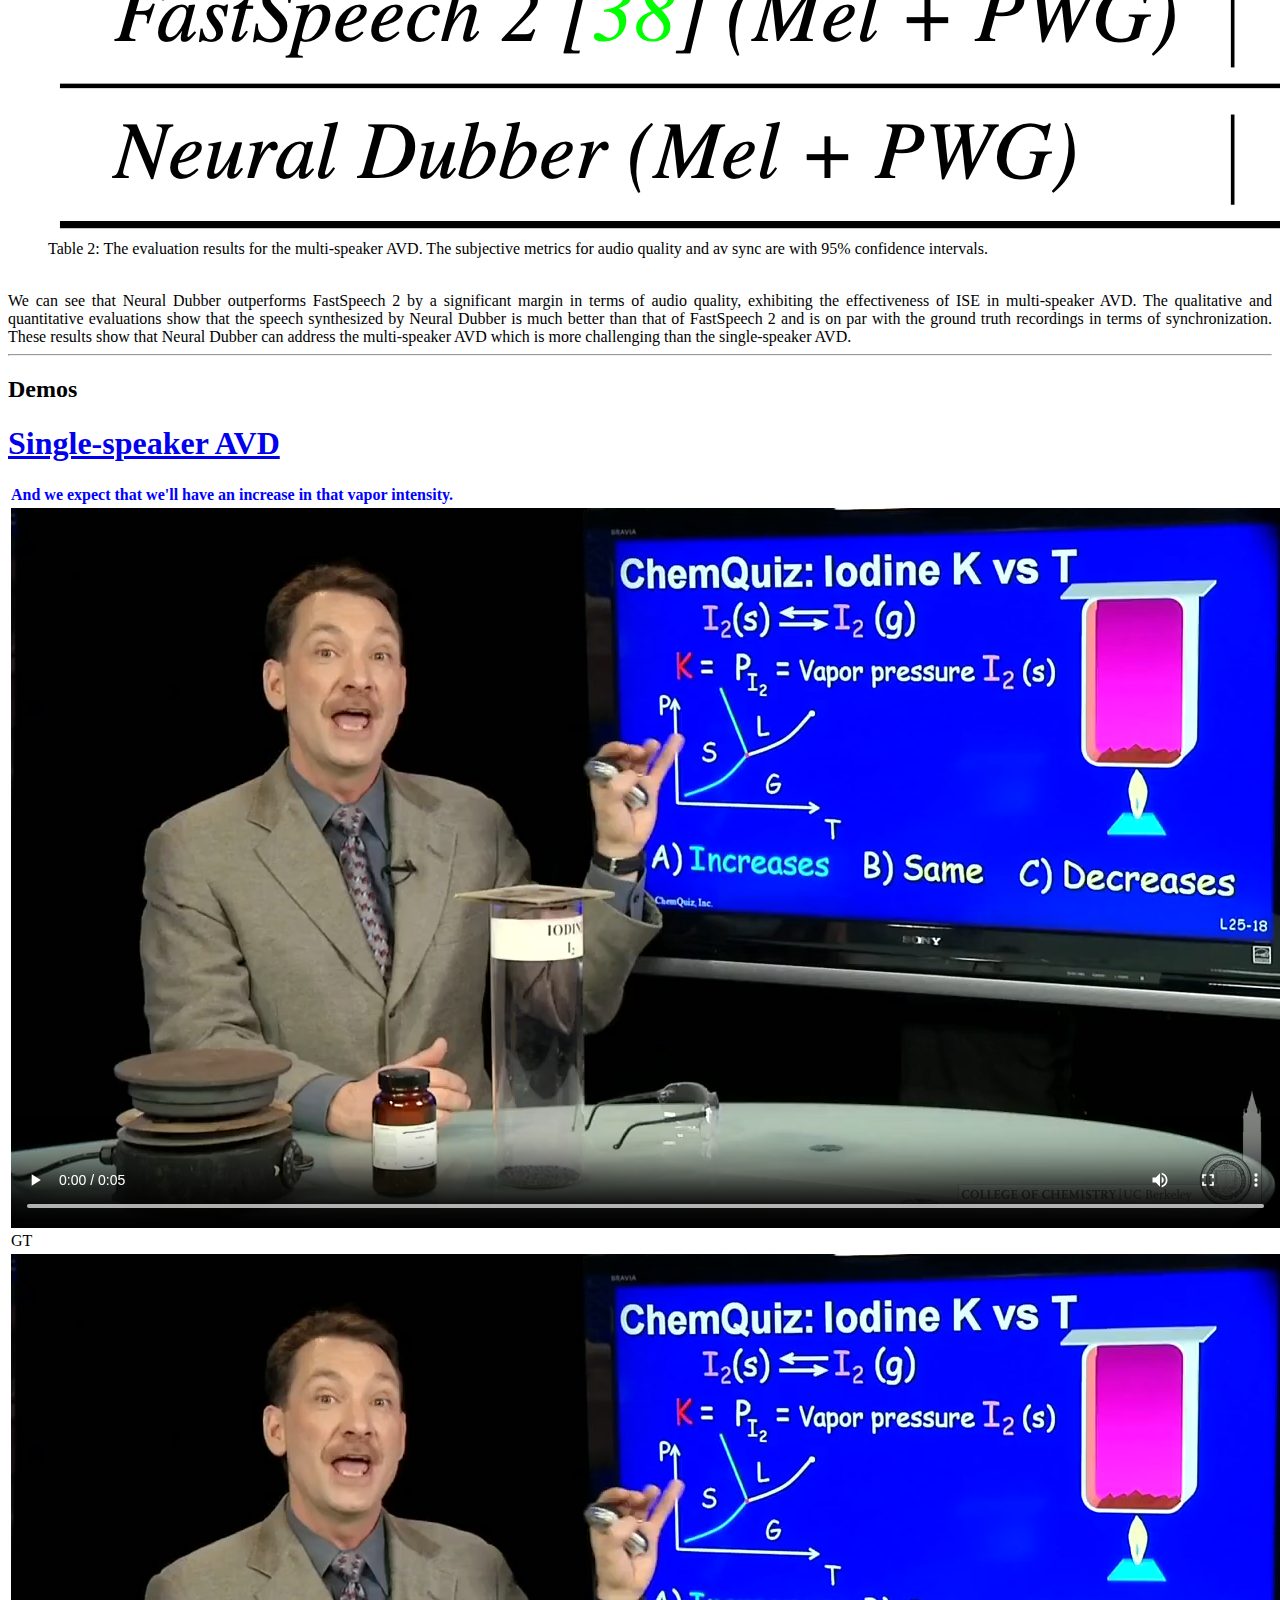
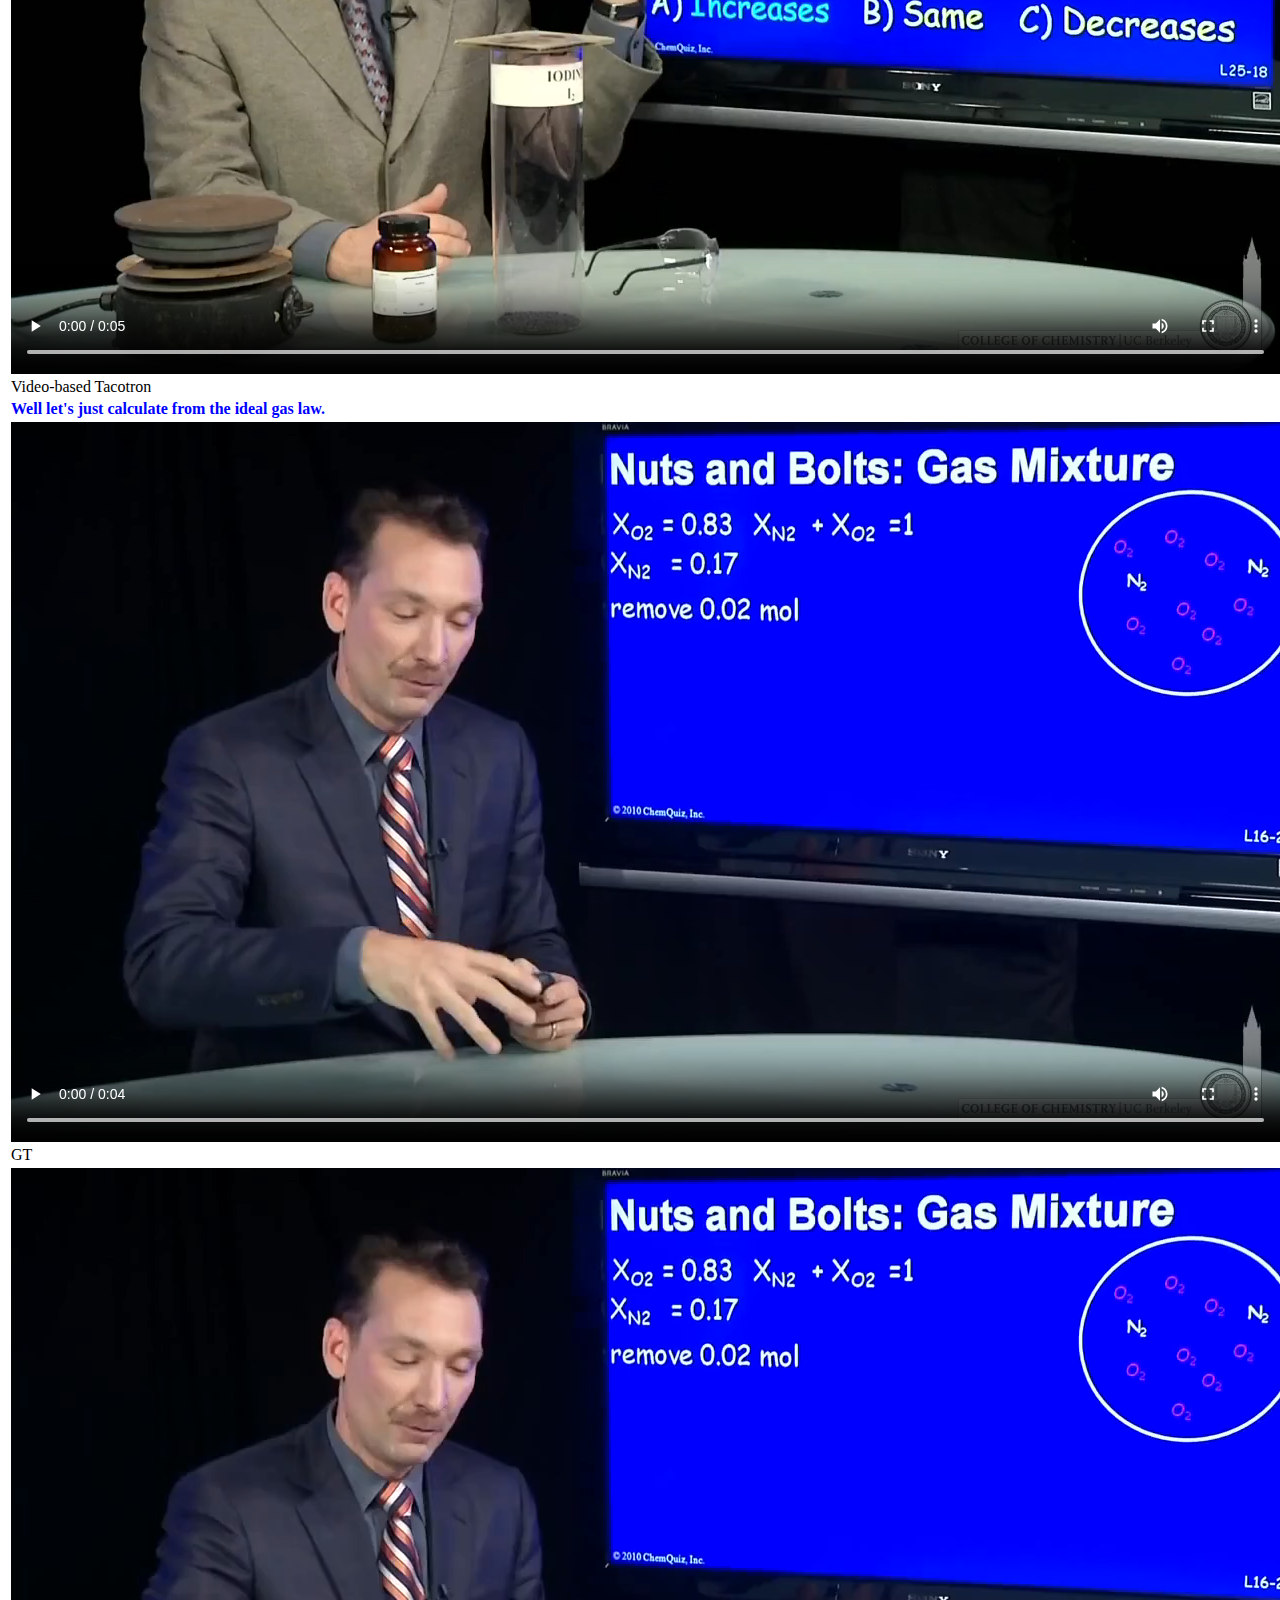
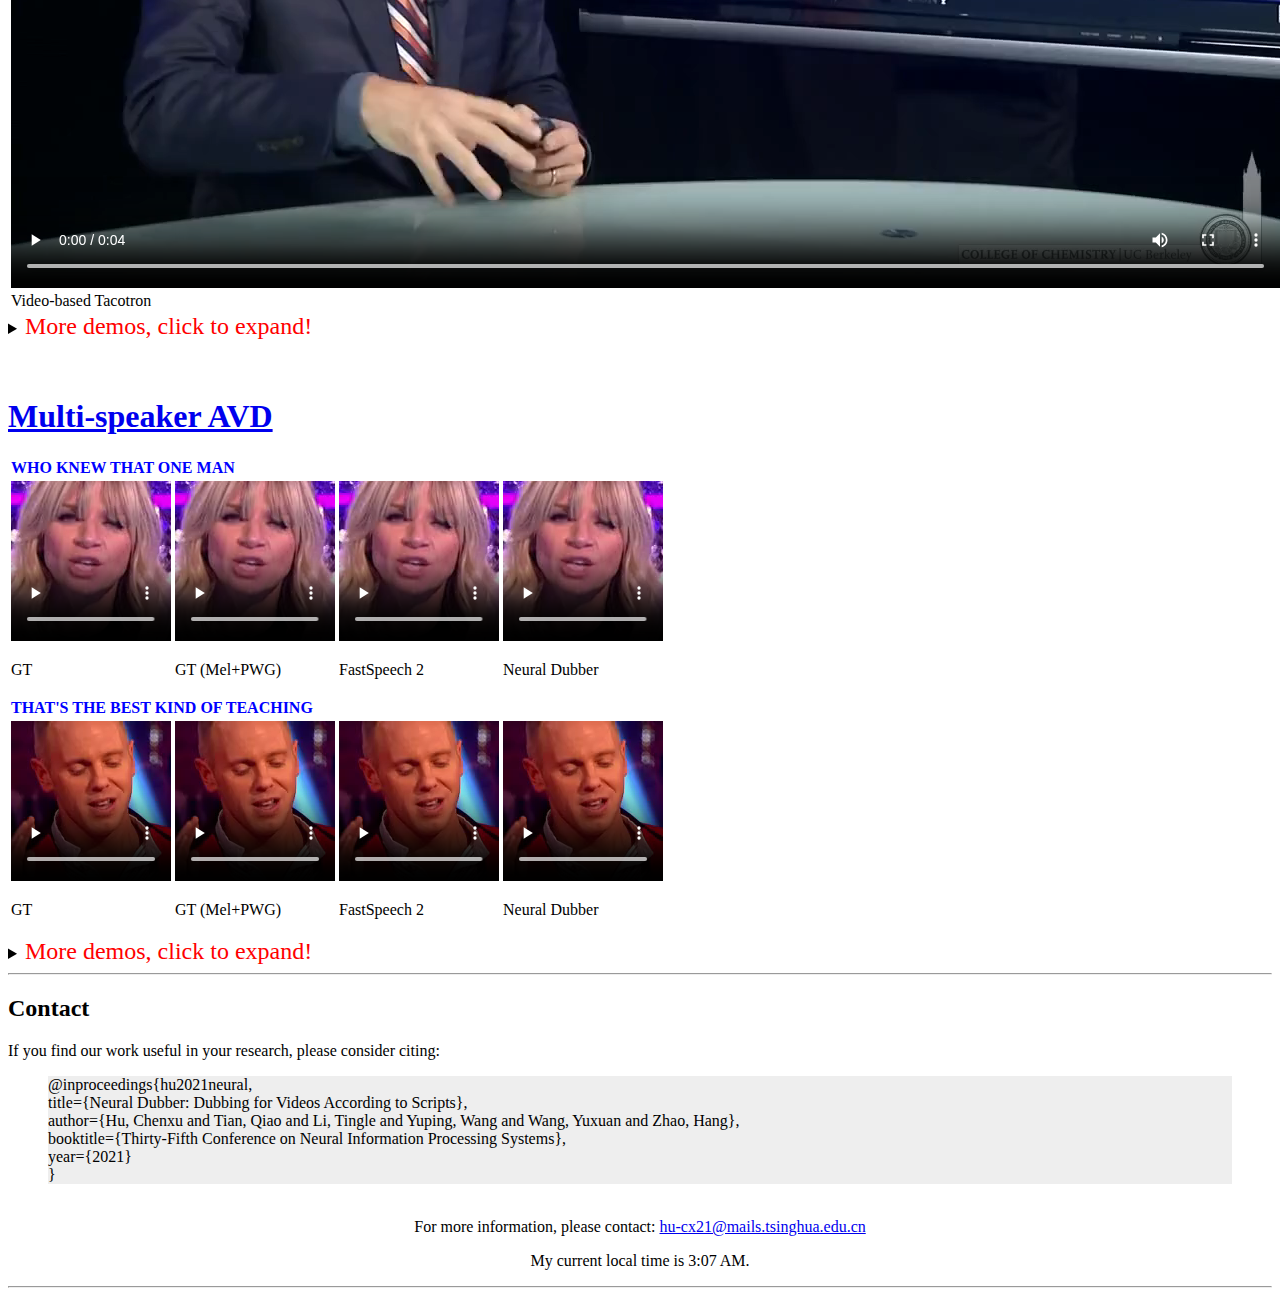
==== commit 02d04a81: "update: fix typo" ====
--- a/index.html
+++ b/index.html
@@ -2,7 +2,7 @@
 <html lang="en-us">
 
     <head>
-	<meta name="generator" content="Hugo 0.88.1" />
+	<meta name="generator" content="Hugo 0.118.2">
         <meta charset="utf-8">
 <meta http-equiv="X-UA-Compatible" content="chrome=1">
 <meta name="HandheldFriendly" content="True">
@@ -39,7 +39,7 @@
 
 
 
-<link rel="stylesheet" href="/NeuralDubber/css/main.min.3679995ba0ed4b91edeef430fd34cce1e8b53c123f9993c4861941eee80b46b1.css" integrity="sha256-NnmZW6DtS5Ht7vQw/TTM4ei1PBI/mZPEhhlB7ugLRrE=" crossorigin="anonymous" media="screen">
+<link rel="stylesheet" href="/NeuralDubber/css/main.min.332300fc33587969e3a144d1e64c3e8af2c325fc855817848b8e197b56dfae20.css" integrity="sha256-MyMA/DNYeWnjoUTR5kw&#43;ivLDJfyFWBeEi44Ze1bfriA=" crossorigin="anonymous" media="screen">
 
 
 
@@ -315,7 +315,7 @@
 <br>
 <!-- <br> -->
 <div align="left" style="font-size:20px; text-align:justify">
-First, we apply a phoneme encoder and a video encoder to process the phonemes and video frames respectively. After the encoding, both raw phonemes and viedo frames turn into sequences of hidden representations. Then we feed these hidden representations into the text-video aligner and get the expanded sequence Hmel with the same length as the target mel-spectrograms sequence. Meanwhile, a face image randomly selected from the video frames is input into image-based speaker embedding (ISE) module to generate a image-based speaker embedding (only used in multi-speaker setting). We add Hmel and ISE together and feed them into the variance adaptor to add some variance information (e.g., pitch and energy). Finally, we use the mel-spectrogram decoder to convert the adapted hidden sequence into mel-spectrograms sequence.
+First, we apply a phoneme encoder and a video encoder to process the phonemes and video frames respectively. After the encoding, both raw phonemes and video frames turn into sequences of hidden representations. Then we feed these hidden representations into the text-video aligner and get the expanded sequence Hmel with the same length as the target mel-spectrograms sequence. Meanwhile, a face image randomly selected from the video frames is input into image-based speaker embedding (ISE) module to generate a image-based speaker embedding (only used in multi-speaker setting). We add Hmel and ISE together and feed them into the variance adaptor to add some variance information (e.g., pitch and energy). Finally, we use the mel-spectrogram decoder to convert the adapted hidden sequence into mel-spectrograms sequence.
 </div>
                 </div>
                 
@@ -1027,7 +1027,7 @@
         
 
 
-<script src="https://tsinghua-mars-lab.github.io/NeuralDubber/js/bundle.f1741e9868b2f697e71cf8fccfcc12166540999b3d36f8fb9edd0882ba425d55.js" integrity="sha256-8XQemGiy9pfnHPj8z8wSFmVAmZs9Nvj7nt0IgrpCXVU="></script>
+<script src="https://tsinghua-mars-lab.github.io/NeuralDubber/js/bundle.5c23c0437f001a469ca373a465a6f7487203d18e10cdff76d86a60af66d5ee28.js" integrity="sha256-XCPAQ38AGkaco3OkZab3SHID0Y4Qzf922Gpgr2bV7ig="></script>
 
 
 
